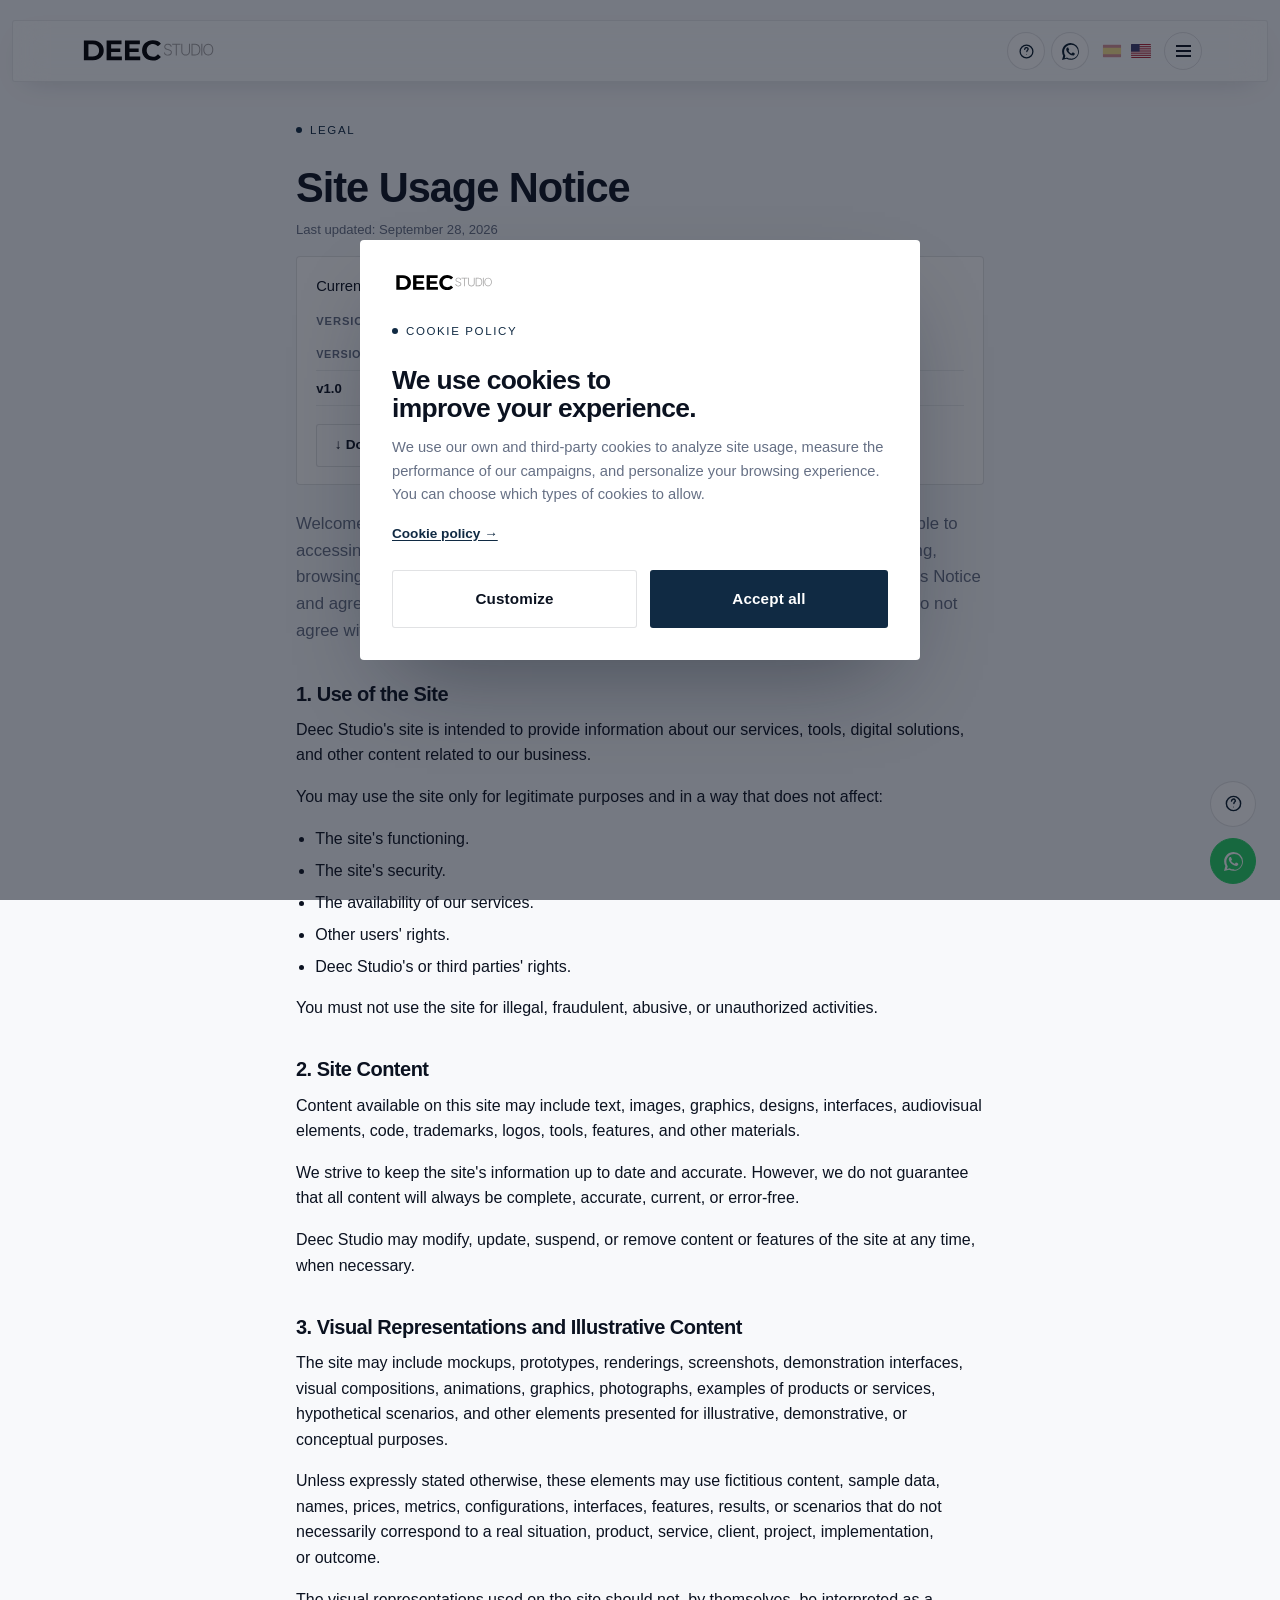
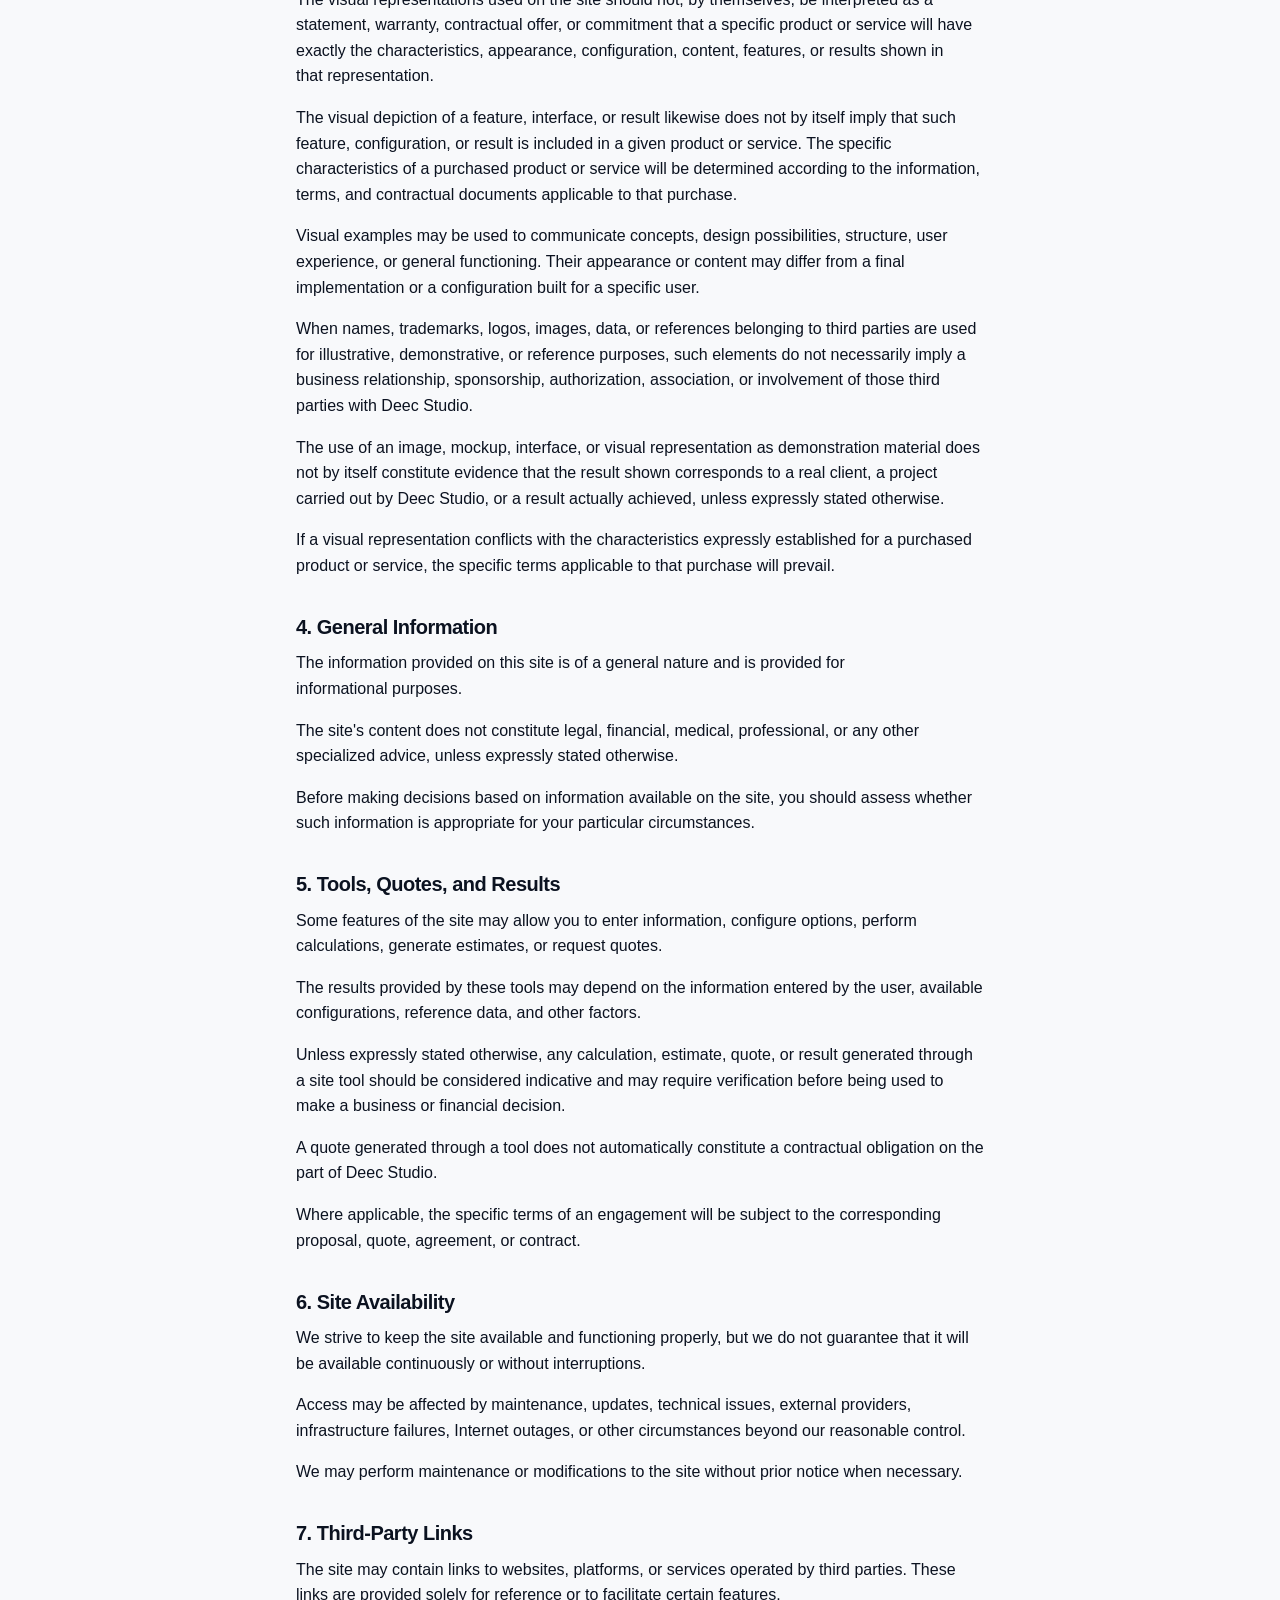
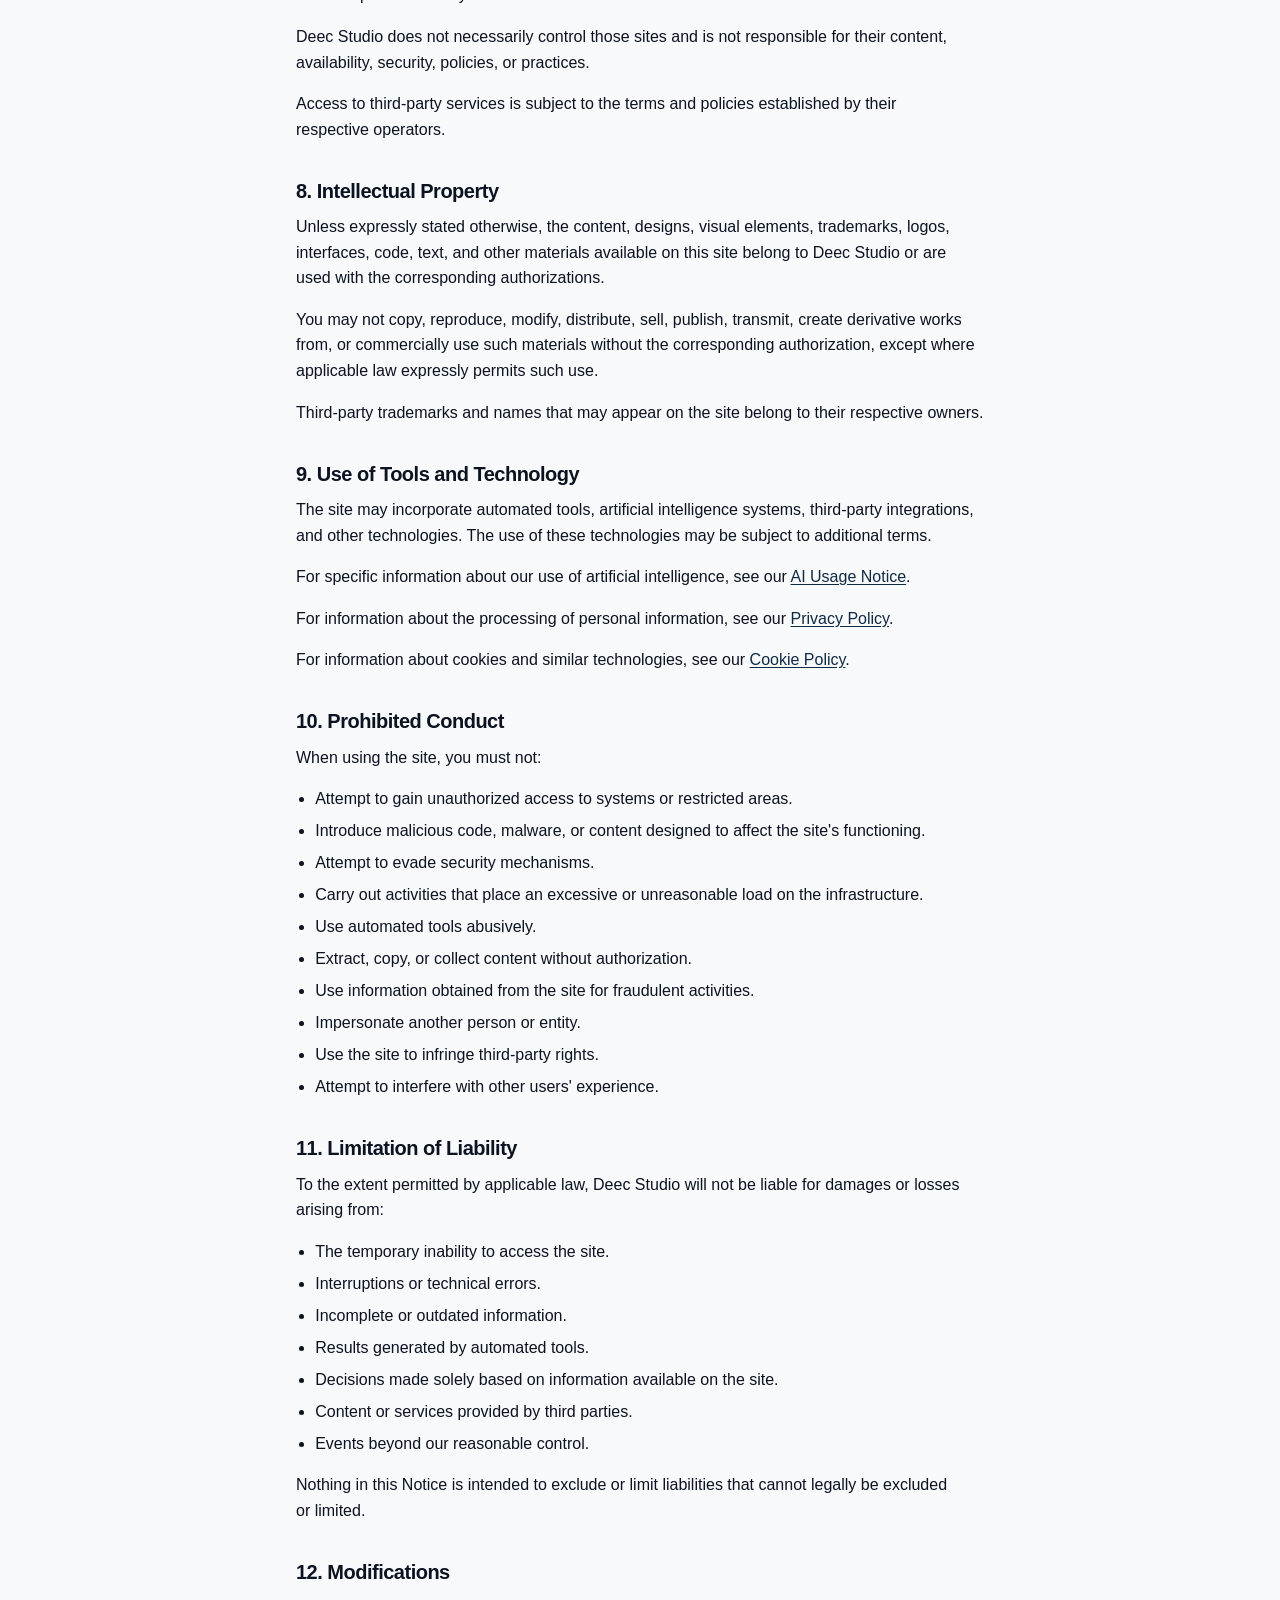
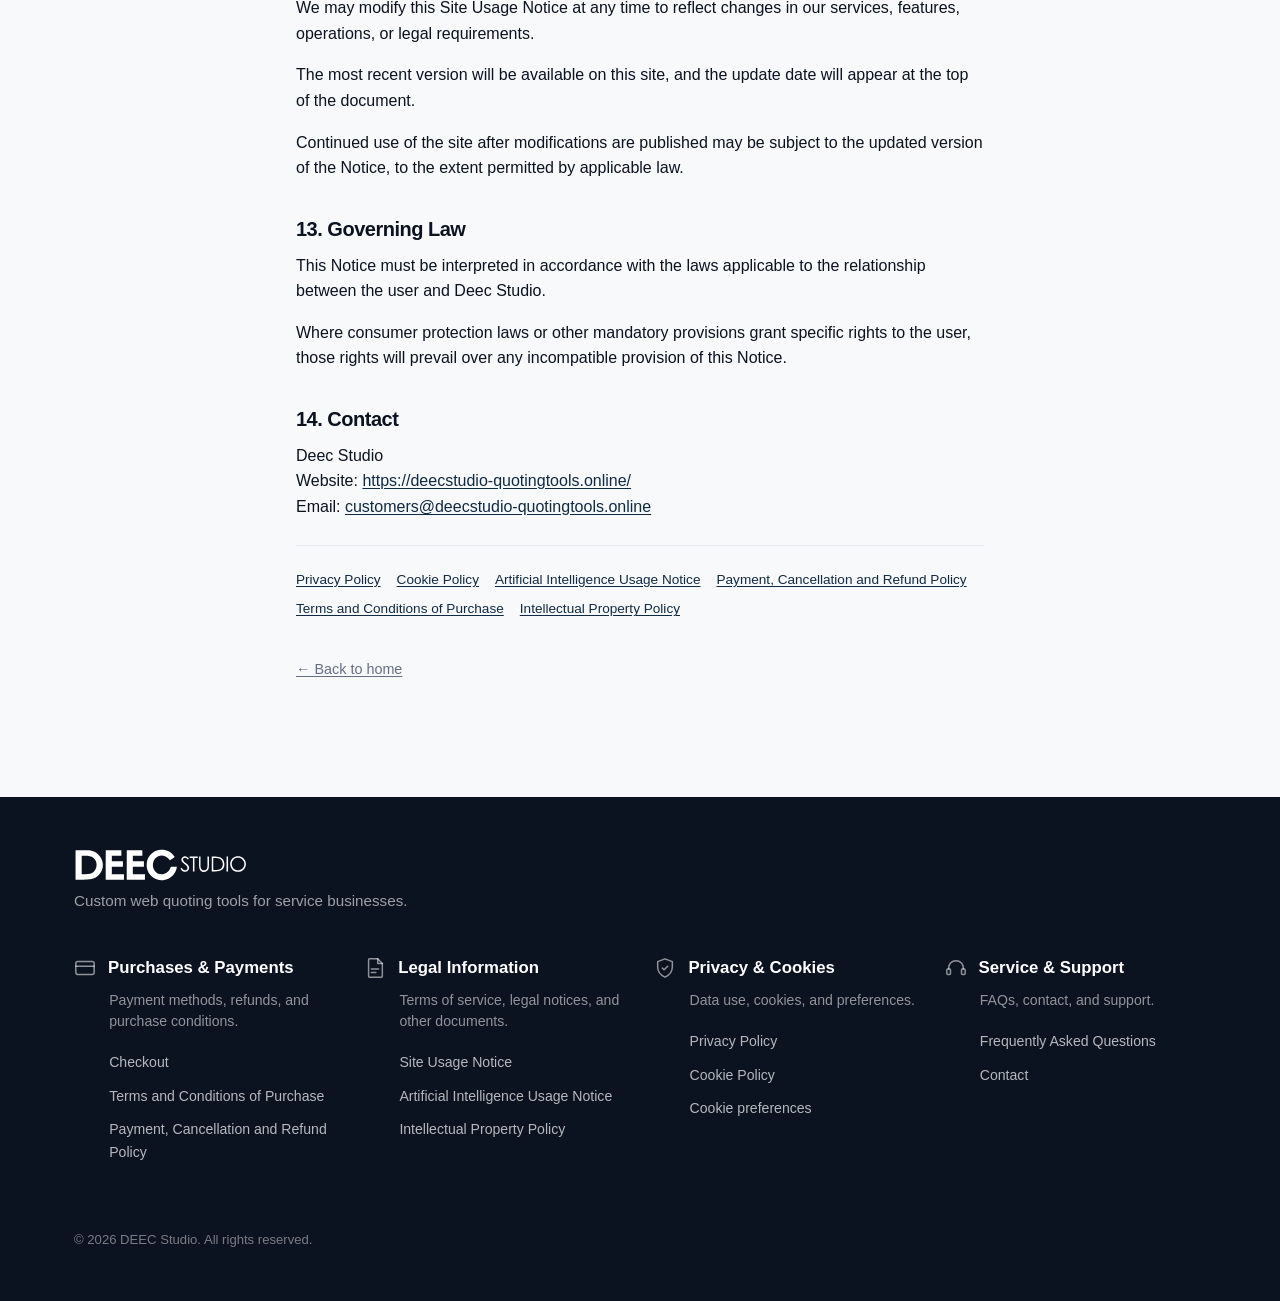
==== Web Quoting Tools - DEEC Studio/aviso-de-uso.html @ 6b9235fd "Add files via upload" ====
<!DOCTYPE html>
<html lang="es">
<head>
<meta charset="UTF-8" />
<meta name="viewport" content="width=device-width, initial-scale=1" />

<!-- Site CSS goes first, right after the mandatory charset/viewport meta —
     see index.html for the full rationale (iOS Safari unstyled-flash fix). -->
<link rel="stylesheet" href="styles.css?v=20260930y" />

<!-- Whop tracking pixel + Meta Pixel: NOT loaded here — same consent-gated
     approach as index.html. See loadAnalyticsTracking() / initCookieConsent()
     in main.js. -->


<title>Aviso de Uso del Sitio — DEEC Studio</title>
<meta name="description" content="Condiciones generales aplicables al acceso y uso del sitio de DEEC Studio." />
<meta name="theme-color" content="#F8F9FB" />
<link rel="canonical" href="https://deecstudio-quotingtools.online/aviso-de-uso.html" />
<meta name="robots" content="noindex, follow" />

<meta property="og:type" content="website" />
<meta property="og:url" content="https://deecstudio-quotingtools.online/aviso-de-uso.html" />
<meta property="og:title" content="Aviso de Uso del Sitio — DEEC Studio" />
<meta property="og:description" content="Condiciones generales aplicables al acceso y uso del sitio de DEEC Studio." />
<meta name="twitter:card" content="summary" />
<meta name="twitter:title" content="Aviso de Uso del Sitio — DEEC Studio" />
<meta name="twitter:description" content="Condiciones generales aplicables al acceso y uso del sitio de DEEC Studio." />

<link rel="preconnect" href="https://api.fontshare.com">
<link rel="preconnect" href="https://fonts.googleapis.com">
<link rel="preconnect" href="https://fonts.gstatic.com" crossorigin>

<link rel="stylesheet" media="print" data-font-stylesheet href="https://api.fontshare.com/v2/css?f[]=satoshi@700,800,900,400,500&f[]=switzer@400,500,600,700,800,900&display=swap">
<link rel="stylesheet" media="print" data-font-stylesheet href="https://fonts.googleapis.com/css2?family=Caveat:wght@500;700&display=swap">
<link rel="stylesheet" media="print" data-font-stylesheet href="https://fonts.googleapis.com/css2?family=Geist:wght@400;500;600;700&display=swap">
<noscript>
<link rel="stylesheet" href="https://api.fontshare.com/v2/css?f[]=satoshi@700,800,900,400,500&f[]=switzer@400,500,600,700,800,900&display=swap">
<link rel="stylesheet" href="https://fonts.googleapis.com/css2?family=Caveat:wght@500;700&display=swap">
<link rel="stylesheet" href="https://fonts.googleapis.com/css2?family=Geist:wght@400;500;600;700&display=swap">
</noscript>

<link rel="icon" type="image/svg+xml" href="assets/favicon.svg?v=20260930y">
</head>
<body data-legal-doc="site-usage-notice">
<a class="skip-link" href="#main" data-i18n="a11y.skipLink">Saltar al contenido</a>

<header class="nav" data-nav>
  <div class="nav-inner">
    <a class="nav-brand" href="index.html" aria-label="DEEC Studio">
      <img class="nav-brand-logo" alt="DEEC Studio" width="141" height="30" src="assets/logo-deecstudio.svg" />
    </a>
    <div class="nav-actions">
      <div class="nav-icons">
        <a href="index.html#faq" class="nav-icon-btn" data-i18n-aria="a11y.faqLink" aria-label="Preguntas frecuentes">
          <svg width="17" height="17" viewBox="0 0 24 24" fill="none" stroke="currentColor" stroke-width="1.8" stroke-linecap="round" stroke-linejoin="round"><circle cx="12" cy="12" r="9"/><path d="M9.5 9a2.5 2.5 0 0 1 4.6-1.4c.5.8.3 1.6-.4 2.2-.8.7-1.2 1.1-1.2 2.2"/><circle cx="12" cy="16.5" r=".6" fill="currentColor" stroke="none"/></svg>
        </a>
        <a href="#" class="nav-icon-btn" data-whatsapp-cta data-i18n-aria="a11y.whatsappLink" aria-label="Escribir por WhatsApp">
          <svg width="17" height="17" viewBox="0 0 24 24" fill="currentColor"><path d="M17.472 14.382c-.297-.149-1.758-.867-2.03-.967-.273-.099-.471-.148-.67.15-.197.297-.767.966-.94 1.164-.173.199-.347.223-.644.075-.297-.15-1.255-.463-2.39-1.475-.883-.788-1.48-1.761-1.653-2.059-.173-.297-.018-.458.13-.606.134-.133.298-.347.446-.52.149-.174.198-.298.298-.497.099-.198.05-.371-.025-.52-.075-.149-.669-1.612-.916-2.207-.242-.579-.487-.5-.669-.51-.173-.008-.371-.01-.57-.01-.198 0-.52.074-.792.372-.272.297-1.04 1.016-1.04 2.479 0 1.462 1.065 2.875 1.213 3.074.149.198 2.096 3.2 5.077 4.487.709.306 1.262.489 1.694.626.712.226 1.36.194 1.872.118.571-.085 1.758-.719 2.006-1.413.248-.694.248-1.289.173-1.413-.074-.124-.272-.198-.57-.347z"/><path d="M12.05 21.9c-1.596 0-3.16-.415-4.53-1.2l-.326-.194-3.37.884.9-3.286-.213-.337a9.86 9.86 0 0 1-1.51-5.25c0-5.45 4.44-9.885 9.9-9.885 2.643 0 5.126 1.03 6.994 2.898a9.82 9.82 0 0 1 2.9 6.994c-.003 5.45-4.444 9.876-9.744 9.876zm8.413-18.28A11.815 11.815 0 0 0 12.05 0C5.495 0 .16 5.327.157 11.874a11.84 11.84 0 0 0 1.596 5.96L0 24l6.335-1.652a11.9 11.9 0 0 0 5.71 1.452h.005c6.554 0 11.89-5.328 11.893-11.876a11.8 11.8 0 0 0-3.48-8.304z"/></svg>
        </a>
      </div>
      <div class="lang-toggle" data-lang-toggle role="group" data-i18n-aria="a11y.langGroup" aria-label="Idioma">
        <button type="button" class="lang-btn is-active" data-lang="es" aria-pressed="true" aria-label="Español">
          <svg class="flag" viewBox="0 0 20 14"><rect width="20" height="14" fill="#AA151B"/><rect y="3.5" width="20" height="7" fill="#F1BF00"/></svg>
        </button>
        <button type="button" class="lang-btn" data-lang="en" aria-pressed="false" aria-label="English">
          <svg class="flag" viewBox="0 0 20 14">
            <rect width="20" height="14" fill="#B22234"/>
            <rect y="1.08" width="20" height="1.08" fill="#fff"/><rect y="3.23" width="20" height="1.08" fill="#fff"/><rect y="5.38" width="20" height="1.08" fill="#fff"/><rect y="7.54" width="20" height="1.08" fill="#fff"/><rect y="9.69" width="20" height="1.08" fill="#fff"/><rect y="11.85" width="20" height="1.08" fill="#fff"/>
            <rect width="8.6" height="7.54" fill="#3C3B6E"/>
          </svg>
        </button>
      </div>
      <button class="menu-toggle" data-menu-toggle aria-expanded="false" aria-controls="menu-panel" aria-label="Abrir menú">
        <span class="menu-toggle-bar"></span>
        <span class="menu-toggle-bar"></span>
        <span class="menu-toggle-bar"></span>
      </button>
    </div>
  </div>
</header>

<div class="menu-backdrop" data-menu-backdrop hidden></div>
<nav id="menu-panel" class="menu-panel" data-menu-panel data-i18n-aria="a11y.mobileNav" aria-label="Menú de navegación" hidden>
  <ul class="menu-list">
    <li><a href="index.html#top" data-i18n="nav.item.home">Inicio</a></li>
    <li><a href="index.html#problema" data-i18n="nav.item.problem">El problema</a></li>
    <li><a href="index.html#solucion" data-i18n="nav.item.solution">Solución</a></li>
    <li><a href="index.html#como-funciona" data-i18n="nav.item.how">Cómo funciona</a></li>
    <li><a href="index.html#experiencia" data-i18n="nav.item.experience">La experiencia</a></li>
    <li><a href="index.html#oferta" data-i18n="nav.item.pricing">Precio</a></li>
    <li><a href="index.html#faq" data-i18n="nav.item.faq">Preguntas frecuentes</a></li>
  </ul>
</nav>

<div class="fab-stack" data-fab-stack>
  <a href="index.html#faq" class="fab-item" data-fab-item data-i18n-aria="a11y.faqLink" aria-label="Preguntas frecuentes">
    <span class="fab-bubble">
      <svg width="19" height="19" viewBox="0 0 24 24" fill="none" stroke="currentColor" stroke-width="1.8" stroke-linecap="round" stroke-linejoin="round"><circle cx="12" cy="12" r="9"/><path d="M9.5 9a2.5 2.5 0 0 1 4.6-1.4c.5.8.3 1.6-.4 2.2-.8.7-1.2 1.1-1.2 2.2"/><circle cx="12" cy="16.5" r=".6" fill="currentColor" stroke="none"/></svg>
    </span>
    <span class="fab-tooltip" data-i18n="fab.faq.title">Preguntas frecuentes</span>
  </a>
  <a href="#" class="fab-item" data-fab-item data-whatsapp-cta data-i18n-aria="a11y.whatsappLink" aria-label="Escribir por WhatsApp">
    <span class="fab-bubble fab-bubble-accent">
      <svg width="19" height="19" viewBox="0 0 24 24" fill="currentColor"><path d="M17.472 14.382c-.297-.149-1.758-.867-2.03-.967-.273-.099-.471-.148-.67.15-.197.297-.767.966-.94 1.164-.173.199-.347.223-.644.075-.297-.15-1.255-.463-2.39-1.475-.883-.788-1.48-1.761-1.653-2.059-.173-.297-.018-.458.13-.606.134-.133.298-.347.446-.52.149-.174.198-.298.298-.497.099-.198.05-.371-.025-.52-.075-.149-.669-1.612-.916-2.207-.242-.579-.487-.5-.669-.51-.173-.008-.371-.01-.57-.01-.198 0-.52.074-.792.372-.272.297-1.04 1.016-1.04 2.479 0 1.462 1.065 2.875 1.213 3.074.149.198 2.096 3.2 5.077 4.487.709.306 1.262.489 1.694.626.712.226 1.36.194 1.872.118.571-.085 1.758-.719 2.006-1.413.248-.694.248-1.289.173-1.413-.074-.124-.272-.198-.57-.347z"/><path d="M12.05 21.9c-1.596 0-3.16-.415-4.53-1.2l-.326-.194-3.37.884.9-3.286-.213-.337a9.86 9.86 0 0 1-1.51-5.25c0-5.45 4.44-9.885 9.9-9.885 2.643 0 5.126 1.03 6.994 2.898a9.82 9.82 0 0 1 2.9 6.994c-.003 5.45-4.444 9.876-9.744 9.876zm8.413-18.28A11.815 11.815 0 0 0 12.05 0C5.495 0 .16 5.327.157 11.874a11.84 11.84 0 0 0 1.596 5.96L0 24l6.335-1.652a11.9 11.9 0 0 0 5.71 1.452h.005c6.554 0 11.89-5.328 11.893-11.876a11.8 11.8 0 0 0-3.48-8.304z"/></svg>
    </span>
    <span class="fab-tooltip" data-i18n="fab.whatsapp.title">¿Tienes dudas o preguntas? Contáctanos</span>
  </a>
</div>

<div class="sp-stack" data-sp-stack aria-live="polite" aria-atomic="true"></div>
<div class="toast" data-toast role="status" aria-live="polite"></div>

<main id="main">
<section class="section">
  <div class="container legal-page">
    <p class="eyebrow" data-i18n="legal.eyebrow">Legal</p>

    <div data-lang-content="es">
      <h1 class="legal-title">Aviso de Uso del Sitio</h1>
      <p class="legal-updated" data-legal-updated>Última actualización: 28 de septiembre de 2026</p>
      <div class="legal-version-block">
        <p class="legal-version-current"><span data-i18n="legal.versionLabel">Versión vigente:</span> <strong data-legal-version-current>v1.0</strong></p>
        <p class="legal-version-history-label" data-i18n="legal.versionHistoryLabel">Historial de versiones</p>
        <table class="legal-version-table" data-legal-version-table>
          <thead>
            <tr>
              <th data-i18n="legal.versionTableVersion">Versión</th>
              <th data-i18n="legal.versionTableDate">Fecha</th>
              <th data-i18n="legal.versionTableDescription">Descripción</th>
            </tr>
          </thead>
          <tbody></tbody>
        </table>
        <button type="button" class="btn btn-outline legal-pdf-btn" data-legal-pdf-download>
          <span data-i18n="legal.downloadPdf">↓ Descargar PDF</span>
        </button>
      </div>
      <p class="legal-intro">Bienvenido a Deec Studio. Este Aviso de Uso del Sitio establece las condiciones generales aplicables al acceso y utilización del sitio web <a href="https://deecstudio-quotingtools.online/">https://deecstudio-quotingtools.online/</a>. Al acceder, navegar o utilizar este sitio, reconoces que has leído y comprendido este Aviso y que aceptas utilizar el sitio de manera responsable y de conformidad con las leyes aplicables. Si no estás de acuerdo con alguna de estas condiciones, debes abstenerte de utilizar el sitio.</p>

      <div class="legal-body">
        <h2>1. Uso del sitio</h2>
        <p>El sitio de Deec Studio está destinado a proporcionar información sobre nuestros servicios, herramientas, soluciones digitales y otros contenidos relacionados con nuestra actividad.</p>
        <p>Puedes utilizar el sitio únicamente para fines legítimos y de una manera que no afecte:</p>
        <ul>
          <li>El funcionamiento del sitio.</li>
          <li>La seguridad del sitio.</li>
          <li>La disponibilidad de nuestros servicios.</li>
          <li>Los derechos de otros usuarios.</li>
          <li>Los derechos de Deec Studio o de terceros.</li>
        </ul>
        <p>No debes utilizar el sitio para actividades ilegales, fraudulentas, abusivas o no autorizadas.</p>

        <h2>2. Contenido del sitio</h2>
        <p>El contenido disponible en este sitio puede incluir textos, imágenes, gráficos, diseños, interfaces, elementos audiovisuales, código, marcas, logotipos, herramientas, funcionalidades y otros materiales.</p>
        <p>Procuramos mantener la información del sitio actualizada y precisa. Sin embargo, no garantizamos que todo el contenido sea siempre completo, exacto, actualizado o libre de errores.</p>
        <p>Deec Studio puede modificar, actualizar, suspender o retirar contenido o funcionalidades del sitio en cualquier momento, cuando resulte necesario.</p>

        <h2>3. Representaciones visuales y contenido ilustrativo</h2>
        <p>El sitio puede incluir mockups, prototipos, renderizados, capturas de pantalla, interfaces demostrativas, composiciones visuales, animaciones, gráficos, fotografías, ejemplos de productos o servicios, escenarios hipotéticos y otros elementos presentados con fines ilustrativos, demostrativos o conceptuales.</p>
        <p>Salvo que se indique expresamente lo contrario, estos elementos pueden utilizar contenido ficticio, datos de ejemplo, nombres, precios, métricas, configuraciones, interfaces, funcionalidades, resultados o escenarios que no correspondan necesariamente a una situación, producto, servicio, cliente, proyecto, implementación o resultado real.</p>
        <p>Las representaciones visuales utilizadas en el sitio no deben interpretarse por sí mismas como una declaración, garantía, oferta contractual o compromiso de que un producto o servicio específico tendrá exactamente las características, apariencia, configuración, contenido, funcionalidades o resultados mostrados en dicha representación.</p>
        <p>La representación visual de una funcionalidad, interfaz o resultado tampoco implica por sí misma que dicha funcionalidad, configuración o resultado esté incluido en un producto o servicio determinado. Las características específicas de un producto o servicio adquirido se determinarán conforme a la información, condiciones y documentos contractuales que resulten aplicables a dicha adquisición.</p>
        <p>Los ejemplos visuales podrán utilizarse para comunicar conceptos, posibilidades de diseño, estructura, experiencia de usuario o funcionamiento general. Su apariencia o contenido podrá diferir de una implementación final o de una configuración realizada para un usuario determinado.</p>
        <p>Cuando se utilicen nombres, marcas, logotipos, imágenes, datos o referencias correspondientes a terceros con fines ilustrativos, demostrativos o de referencia, dichos elementos no implican necesariamente una relación comercial, patrocinio, autorización, asociación o participación de dichos terceros con Deec Studio.</p>
        <p>La utilización de una imagen, mockup, interfaz o representación visual como material demostrativo no constituye por sí misma evidencia de que el resultado mostrado corresponda a un cliente real, a un proyecto ejecutado por Deec Studio o a un resultado efectivamente obtenido, salvo que se indique expresamente lo contrario.</p>
        <p>En caso de que una representación visual entre en conflicto con las características expresamente establecidas para un producto o servicio adquirido, prevalecerán las condiciones específicas aplicables a dicha adquisición.</p>

        <h2>4. Información general</h2>
        <p>La información proporcionada en este sitio tiene carácter general y se proporciona con fines informativos.</p>
        <p>El contenido del sitio no constituye asesoramiento legal, financiero, médico, profesional o de cualquier otra naturaleza especializada, salvo que expresamente se indique lo contrario.</p>
        <p>Antes de tomar decisiones basadas en información disponible en el sitio, debes evaluar si dicha información es adecuada para tus circunstancias particulares.</p>

        <h2>5. Herramientas, cotizaciones y resultados</h2>
        <p>Algunas funcionalidades del sitio pueden permitirte introducir información, configurar opciones, realizar cálculos, generar estimaciones o solicitar cotizaciones.</p>
        <p>Los resultados proporcionados por estas herramientas pueden depender de la información introducida por el usuario, configuraciones disponibles, datos de referencia y otros factores.</p>
        <p>Salvo que se indique expresamente lo contrario, cualquier cálculo, estimación, cotización o resultado generado mediante una herramienta del sitio debe considerarse orientativo y puede requerir verificación antes de utilizarse para tomar una decisión comercial o financiera.</p>
        <p>Una cotización generada mediante una herramienta no constituye automáticamente una obligación contractual por parte de Deec Studio.</p>
        <p>Cuando corresponda, los términos específicos de una contratación estarán sujetos a la propuesta, cotización, acuerdo o contrato correspondiente.</p>

        <h2>6. Disponibilidad del sitio</h2>
        <p>Procuramos mantener el sitio disponible y funcionando correctamente, pero no garantizamos que estará disponible de manera continua o sin interrupciones.</p>
        <p>El acceso puede verse afectado por mantenimiento, actualizaciones, problemas técnicos, proveedores externos, fallos de infraestructura, interrupciones de Internet u otras circunstancias fuera de nuestro control razonable.</p>
        <p>Podemos realizar mantenimiento o modificaciones al sitio sin previo aviso cuando sea necesario.</p>

        <h2>7. Enlaces a terceros</h2>
        <p>El sitio puede contener enlaces hacia sitios web, plataformas o servicios operados por terceros. Estos enlaces se proporcionan únicamente como referencia o para facilitar determinadas funcionalidades.</p>
        <p>Deec Studio no controla necesariamente esos sitios y no es responsable de su contenido, disponibilidad, seguridad, políticas o prácticas.</p>
        <p>El acceso a servicios de terceros está sujeto a los términos y políticas establecidos por sus respectivos operadores.</p>

        <h2>8. Propiedad intelectual</h2>
        <p>Salvo que se indique expresamente lo contrario, los contenidos, diseños, elementos visuales, marcas, logotipos, interfaces, código, textos y demás materiales disponibles en este sitio pertenecen a Deec Studio o se utilizan con las autorizaciones correspondientes.</p>
        <p>No está permitido copiar, reproducir, modificar, distribuir, vender, publicar, transmitir, crear obras derivadas o utilizar comercialmente dichos materiales sin la autorización correspondiente, salvo cuando una ley aplicable permita expresamente dicho uso.</p>
        <p>Las marcas y nombres de terceros que puedan aparecer en el sitio pertenecen a sus respectivos propietarios.</p>

        <h2>9. Uso de herramientas y tecnología</h2>
        <p>El sitio puede incorporar herramientas automatizadas, sistemas de inteligencia artificial, integraciones de terceros y otras tecnologías. El uso de estas tecnologías puede estar sujeto a condiciones adicionales.</p>
        <p>Para obtener información específica sobre el uso de inteligencia artificial, consulta nuestro <a href="aviso-uso-ia.html">Aviso de Uso de Inteligencia Artificial</a>.</p>
        <p>Para información sobre el tratamiento de información personal, consulta nuestra <a href="politica-privacidad.html">Política de Privacidad</a>.</p>
        <p>Para información sobre cookies y tecnologías similares, consulta nuestra <a href="politica-cookies.html">Política de Cookies</a>.</p>

        <h2>10. Conductas prohibidas</h2>
        <p>Al utilizar el sitio, no debes:</p>
        <ul>
          <li>Intentar acceder sin autorización a sistemas o áreas restringidas.</li>
          <li>Introducir código malicioso, malware o contenido diseñado para afectar el funcionamiento del sitio.</li>
          <li>Intentar evadir mecanismos de seguridad.</li>
          <li>Realizar actividades que generen una carga excesiva o no razonable sobre la infraestructura.</li>
          <li>Utilizar herramientas automatizadas de forma abusiva.</li>
          <li>Extraer, copiar o recopilar contenido de manera no autorizada.</li>
          <li>Utilizar información obtenida del sitio para actividades fraudulentas.</li>
          <li>Suplantar a otra persona o entidad.</li>
          <li>Utilizar el sitio para infringir derechos de terceros.</li>
          <li>Intentar interferir con la experiencia de otros usuarios.</li>
        </ul>

        <h2>11. Limitación de responsabilidad</h2>
        <p>En la medida permitida por la legislación aplicable, Deec Studio no será responsable por daños o pérdidas derivados de:</p>
        <ul>
          <li>La imposibilidad temporal de acceder al sitio.</li>
          <li>Interrupciones o errores técnicos.</li>
          <li>Información incompleta o desactualizada.</li>
          <li>Resultados generados por herramientas automatizadas.</li>
          <li>Decisiones tomadas exclusivamente con base en información disponible en el sitio.</li>
          <li>Contenido o servicios proporcionados por terceros.</li>
          <li>Eventos fuera de nuestro control razonable.</li>
        </ul>
        <p>Nada de lo establecido en este Aviso pretende excluir o limitar responsabilidades que legalmente no puedan excluirse o limitarse.</p>

        <h2>12. Modificaciones</h2>
        <p>Podemos modificar este Aviso de Uso del Sitio en cualquier momento para reflejar cambios en nuestros servicios, funcionalidades, operaciones o requisitos legales.</p>
        <p>La versión más reciente estará disponible en este sitio y la fecha de actualización aparecerá al inicio del documento.</p>
        <p>El uso continuado del sitio después de la publicación de modificaciones puede estar sujeto a la versión actualizada del Aviso, en la medida permitida por la legislación aplicable.</p>

        <h2>13. Legislación aplicable</h2>
        <p>Este Aviso debe interpretarse de acuerdo con las leyes que resulten aplicables a la relación entre el usuario y Deec Studio.</p>
        <p>Cuando las leyes de protección al consumidor u otras disposiciones obligatorias otorguen derechos específicos al usuario, dichos derechos prevalecerán sobre cualquier disposición incompatible de este Aviso.</p>

        <h2>14. Contacto</h2>
        <p>Deec Studio<br>Sitio web: <a href="https://deecstudio-quotingtools.online/">https://deecstudio-quotingtools.online/</a><br>Correo electrónico: <a href="mailto:customers@deecstudio-quotingtools.online">customers@deecstudio-quotingtools.online</a></p>
      </div>
    </div>

    <div data-lang-content="en" hidden>
      <h1 class="legal-title">Site Usage Notice</h1>
      <p class="legal-updated" data-legal-updated>Last updated: September 28, 2026</p>
      <div class="legal-version-block">
        <p class="legal-version-current"><span data-i18n="legal.versionLabel">Versión vigente:</span> <strong data-legal-version-current>v1.0</strong></p>
        <p class="legal-version-history-label" data-i18n="legal.versionHistoryLabel">Historial de versiones</p>
        <table class="legal-version-table" data-legal-version-table>
          <thead>
            <tr>
              <th data-i18n="legal.versionTableVersion">Versión</th>
              <th data-i18n="legal.versionTableDate">Fecha</th>
              <th data-i18n="legal.versionTableDescription">Descripción</th>
            </tr>
          </thead>
          <tbody></tbody>
        </table>
        <button type="button" class="btn btn-outline legal-pdf-btn" data-legal-pdf-download>
          <span data-i18n="legal.downloadPdf">↓ Descargar PDF</span>
        </button>
      </div>
      <p class="legal-intro">Welcome to Deec Studio. This Site Usage Notice sets out the general terms applicable to accessing and using the website <a href="https://deecstudio-quotingtools.online/">https://deecstudio-quotingtools.online/</a>. By accessing, browsing, or using this site, you acknowledge that you have read and understood this Notice and agree to use the site responsibly and in accordance with applicable law. If you do not agree with any of these terms, you should refrain from using the site.</p>

      <div class="legal-body">
        <h2>1. Use of the Site</h2>
        <p>Deec Studio's site is intended to provide information about our services, tools, digital solutions, and other content related to our business.</p>
        <p>You may use the site only for legitimate purposes and in a way that does not affect:</p>
        <ul>
          <li>The site's functioning.</li>
          <li>The site's security.</li>
          <li>The availability of our services.</li>
          <li>Other users' rights.</li>
          <li>Deec Studio's or third parties' rights.</li>
        </ul>
        <p>You must not use the site for illegal, fraudulent, abusive, or unauthorized activities.</p>

        <h2>2. Site Content</h2>
        <p>Content available on this site may include text, images, graphics, designs, interfaces, audiovisual elements, code, trademarks, logos, tools, features, and other materials.</p>
        <p>We strive to keep the site's information up to date and accurate. However, we do not guarantee that all content will always be complete, accurate, current, or error-free.</p>
        <p>Deec Studio may modify, update, suspend, or remove content or features of the site at any time, when necessary.</p>

        <h2>3. Visual Representations and Illustrative Content</h2>
        <p>The site may include mockups, prototypes, renderings, screenshots, demonstration interfaces, visual compositions, animations, graphics, photographs, examples of products or services, hypothetical scenarios, and other elements presented for illustrative, demonstrative, or conceptual purposes.</p>
        <p>Unless expressly stated otherwise, these elements may use fictitious content, sample data, names, prices, metrics, configurations, interfaces, features, results, or scenarios that do not necessarily correspond to a real situation, product, service, client, project, implementation, or outcome.</p>
        <p>The visual representations used on the site should not, by themselves, be interpreted as a statement, warranty, contractual offer, or commitment that a specific product or service will have exactly the characteristics, appearance, configuration, content, features, or results shown in that representation.</p>
        <p>The visual depiction of a feature, interface, or result likewise does not by itself imply that such feature, configuration, or result is included in a given product or service. The specific characteristics of a purchased product or service will be determined according to the information, terms, and contractual documents applicable to that purchase.</p>
        <p>Visual examples may be used to communicate concepts, design possibilities, structure, user experience, or general functioning. Their appearance or content may differ from a final implementation or a configuration built for a specific user.</p>
        <p>When names, trademarks, logos, images, data, or references belonging to third parties are used for illustrative, demonstrative, or reference purposes, such elements do not necessarily imply a business relationship, sponsorship, authorization, association, or involvement of those third parties with Deec Studio.</p>
        <p>The use of an image, mockup, interface, or visual representation as demonstration material does not by itself constitute evidence that the result shown corresponds to a real client, a project carried out by Deec Studio, or a result actually achieved, unless expressly stated otherwise.</p>
        <p>If a visual representation conflicts with the characteristics expressly established for a purchased product or service, the specific terms applicable to that purchase will prevail.</p>

        <h2>4. General Information</h2>
        <p>The information provided on this site is of a general nature and is provided for informational purposes.</p>
        <p>The site's content does not constitute legal, financial, medical, professional, or any other specialized advice, unless expressly stated otherwise.</p>
        <p>Before making decisions based on information available on the site, you should assess whether such information is appropriate for your particular circumstances.</p>

        <h2>5. Tools, Quotes, and Results</h2>
        <p>Some features of the site may allow you to enter information, configure options, perform calculations, generate estimates, or request quotes.</p>
        <p>The results provided by these tools may depend on the information entered by the user, available configurations, reference data, and other factors.</p>
        <p>Unless expressly stated otherwise, any calculation, estimate, quote, or result generated through a site tool should be considered indicative and may require verification before being used to make a business or financial decision.</p>
        <p>A quote generated through a tool does not automatically constitute a contractual obligation on the part of Deec Studio.</p>
        <p>Where applicable, the specific terms of an engagement will be subject to the corresponding proposal, quote, agreement, or contract.</p>

        <h2>6. Site Availability</h2>
        <p>We strive to keep the site available and functioning properly, but we do not guarantee that it will be available continuously or without interruptions.</p>
        <p>Access may be affected by maintenance, updates, technical issues, external providers, infrastructure failures, Internet outages, or other circumstances beyond our reasonable control.</p>
        <p>We may perform maintenance or modifications to the site without prior notice when necessary.</p>

        <h2>7. Third-Party Links</h2>
        <p>The site may contain links to websites, platforms, or services operated by third parties. These links are provided solely for reference or to facilitate certain features.</p>
        <p>Deec Studio does not necessarily control those sites and is not responsible for their content, availability, security, policies, or practices.</p>
        <p>Access to third-party services is subject to the terms and policies established by their respective operators.</p>

        <h2>8. Intellectual Property</h2>
        <p>Unless expressly stated otherwise, the content, designs, visual elements, trademarks, logos, interfaces, code, text, and other materials available on this site belong to Deec Studio or are used with the corresponding authorizations.</p>
        <p>You may not copy, reproduce, modify, distribute, sell, publish, transmit, create derivative works from, or commercially use such materials without the corresponding authorization, except where applicable law expressly permits such use.</p>
        <p>Third-party trademarks and names that may appear on the site belong to their respective owners.</p>

        <h2>9. Use of Tools and Technology</h2>
        <p>The site may incorporate automated tools, artificial intelligence systems, third-party integrations, and other technologies. The use of these technologies may be subject to additional terms.</p>
        <p>For specific information about our use of artificial intelligence, see our <a href="aviso-uso-ia.html">AI Usage Notice</a>.</p>
        <p>For information about the processing of personal information, see our <a href="politica-privacidad.html">Privacy Policy</a>.</p>
        <p>For information about cookies and similar technologies, see our <a href="politica-cookies.html">Cookie Policy</a>.</p>

        <h2>10. Prohibited Conduct</h2>
        <p>When using the site, you must not:</p>
        <ul>
          <li>Attempt to gain unauthorized access to systems or restricted areas.</li>
          <li>Introduce malicious code, malware, or content designed to affect the site's functioning.</li>
          <li>Attempt to evade security mechanisms.</li>
          <li>Carry out activities that place an excessive or unreasonable load on the infrastructure.</li>
          <li>Use automated tools abusively.</li>
          <li>Extract, copy, or collect content without authorization.</li>
          <li>Use information obtained from the site for fraudulent activities.</li>
          <li>Impersonate another person or entity.</li>
          <li>Use the site to infringe third-party rights.</li>
          <li>Attempt to interfere with other users' experience.</li>
        </ul>

        <h2>11. Limitation of Liability</h2>
        <p>To the extent permitted by applicable law, Deec Studio will not be liable for damages or losses arising from:</p>
        <ul>
          <li>The temporary inability to access the site.</li>
          <li>Interruptions or technical errors.</li>
          <li>Incomplete or outdated information.</li>
          <li>Results generated by automated tools.</li>
          <li>Decisions made solely based on information available on the site.</li>
          <li>Content or services provided by third parties.</li>
          <li>Events beyond our reasonable control.</li>
        </ul>
        <p>Nothing in this Notice is intended to exclude or limit liabilities that cannot legally be excluded or limited.</p>

        <h2>12. Modifications</h2>
        <p>We may modify this Site Usage Notice at any time to reflect changes in our services, features, operations, or legal requirements.</p>
        <p>The most recent version will be available on this site, and the update date will appear at the top of the document.</p>
        <p>Continued use of the site after modifications are published may be subject to the updated version of the Notice, to the extent permitted by applicable law.</p>

        <h2>13. Governing Law</h2>
        <p>This Notice must be interpreted in accordance with the laws applicable to the relationship between the user and Deec Studio.</p>
        <p>Where consumer protection laws or other mandatory provisions grant specific rights to the user, those rights will prevail over any incompatible provision of this Notice.</p>

        <h2>14. Contact</h2>
        <p>Deec Studio<br>Website: <a href="https://deecstudio-quotingtools.online/">https://deecstudio-quotingtools.online/</a><br>Email: <a href="mailto:customers@deecstudio-quotingtools.online">customers@deecstudio-quotingtools.online</a></p>
      </div>
    </div>

    <nav class="legal-doc-nav" aria-label="Otros documentos legales">
      <a href="politica-privacidad.html" data-i18n="footer.privacyLink">Política de Privacidad</a>
      <a href="politica-cookies.html" data-i18n="footer.cookiesLink">Política de Cookies</a>
      <a href="aviso-uso-ia.html" data-i18n="footer.aiNoticeLink">Aviso de Uso de Inteligencia Artificial</a>
      <a href="politica-pagos.html" data-i18n="footer.paymentsPolicyLink">Política de Pagos, Cancelaciones y Reembolsos</a>
      <a href="terminos-condiciones-compra.html" data-i18n="footer.termsOfPurchaseLink">Términos y Condiciones de Compra</a>
      <a href="politica-propiedad-intelectual.html" data-i18n="footer.ipPolicyLink">Política de Propiedad Intelectual</a>
    </nav>

    <a class="legal-back" href="index.html" data-i18n="legal.backHome">← Volver al inicio</a>
  </div>
</section>
</main>

<footer class="footer">
  <div class="container footer-minimal">
    <div class="footer-identity">
      <img class="footer-logo" src="assets/logo-deecstudio-wordmark.svg" alt="DEEC Studio" width="174" height="34" />
      <p class="footer-tagline" data-i18n="footer.tagline">Cotizadores web personalizados para negocios de servicios.</p>
    </div>
    <div class="footer-categories">
      <details class="footer-cat">
        <summary class="footer-cat-summary">
          <span class="footer-cat-summary-row">
            <span class="footer-cat-heading">
              <svg class="footer-cat-glyph" width="22" height="22" viewBox="0 0 24 24" fill="none" stroke="currentColor" stroke-width="1.6" stroke-linecap="round" stroke-linejoin="round" aria-hidden="true"><rect x="2" y="5" width="20" height="14" rx="2"/><line x1="2" y1="10" x2="22" y2="10"/></svg>
              <span class="footer-cat-title" data-i18n="footer.cat.purchases.title">Compras y pagos</span>
            </span>
            <svg class="footer-cat-chevron" width="16" height="16" viewBox="0 0 24 24" fill="none" stroke="currentColor" stroke-width="2" stroke-linecap="round" stroke-linejoin="round" aria-hidden="true"><polyline points="6 9 12 15 18 9"/></svg>
          </span>
          <span class="footer-cat-desc" data-i18n="footer.cat.purchases.desc">Métodos de pago, reembolsos y condiciones de compra.</span>
        </summary>
        <nav class="footer-links" aria-label="Compras y pagos">
          <a href="checkout.html" data-i18n="footer.checkoutLink">Checkout</a>
          <a href="terminos-condiciones-compra.html" data-i18n="footer.termsOfPurchaseLink">Términos y Condiciones de Compra</a>
          <a href="politica-pagos.html" data-i18n="footer.paymentsPolicyLink">Política de Pagos, Cancelaciones y Reembolsos</a>
        </nav>
      </details>
      <details class="footer-cat">
        <summary class="footer-cat-summary">
          <span class="footer-cat-summary-row">
            <span class="footer-cat-heading">
              <svg class="footer-cat-glyph" width="22" height="22" viewBox="0 0 24 24" fill="none" stroke="currentColor" stroke-width="1.6" stroke-linecap="round" stroke-linejoin="round" aria-hidden="true"><path d="M6 2h9l5 5v14a1 1 0 0 1-1 1H6a1 1 0 0 1-1-1V3a1 1 0 0 1 1-1z"/><polyline points="15 2 15 7 20 7"/><line x1="8" y1="13" x2="16" y2="13"/><line x1="8" y1="17" x2="13" y2="17"/></svg>
              <span class="footer-cat-title" data-i18n="footer.cat.legal.title">Información legal</span>
            </span>
            <svg class="footer-cat-chevron" width="16" height="16" viewBox="0 0 24 24" fill="none" stroke="currentColor" stroke-width="2" stroke-linecap="round" stroke-linejoin="round" aria-hidden="true"><polyline points="6 9 12 15 18 9"/></svg>
          </span>
          <span class="footer-cat-desc" data-i18n="footer.cat.legal.desc">Términos de servicio, avisos legales y otros documentos.</span>
        </summary>
        <nav class="footer-links" aria-label="Información legal">
          <a href="aviso-de-uso.html" data-i18n="footer.termsLink">Aviso de Uso del Sitio</a>
          <a href="aviso-uso-ia.html" data-i18n="footer.aiNoticeLink">Aviso de Uso de Inteligencia Artificial</a>
          <a href="politica-propiedad-intelectual.html" data-i18n="footer.ipPolicyLink">Política de Propiedad Intelectual</a>
        </nav>
      </details>
      <details class="footer-cat">
        <summary class="footer-cat-summary">
          <span class="footer-cat-summary-row">
            <span class="footer-cat-heading">
              <svg class="footer-cat-glyph" width="22" height="22" viewBox="0 0 24 24" fill="none" stroke="currentColor" stroke-width="1.6" stroke-linecap="round" stroke-linejoin="round" aria-hidden="true"><path d="M12 2 4 5v6c0 5 3.5 9 8 11 4.5-2 8-6 8-11V5l-8-3z"/><polyline points="9 12 11 14 15 10"/></svg>
              <span class="footer-cat-title" data-i18n="footer.cat.privacy.title">Privacidad y cookies</span>
            </span>
            <svg class="footer-cat-chevron" width="16" height="16" viewBox="0 0 24 24" fill="none" stroke="currentColor" stroke-width="2" stroke-linecap="round" stroke-linejoin="round" aria-hidden="true"><polyline points="6 9 12 15 18 9"/></svg>
          </span>
          <span class="footer-cat-desc" data-i18n="footer.cat.privacy.desc">Uso de datos, cookies y preferencias.</span>
        </summary>
        <nav class="footer-links" aria-label="Privacidad y cookies">
          <a href="politica-privacidad.html" data-i18n="footer.privacyLink">Política de Privacidad</a>
          <a href="politica-cookies.html" data-i18n="footer.cookiesLink">Política de Cookies</a>
          <button type="button" data-cookie-reopen data-i18n="footer.cookiePrefsLink">Preferencias de cookies</button>
        </nav>
      </details>
      <details class="footer-cat">
        <summary class="footer-cat-summary">
          <span class="footer-cat-summary-row">
            <span class="footer-cat-heading">
              <svg class="footer-cat-glyph" width="22" height="22" viewBox="0 0 24 24" fill="none" stroke="currentColor" stroke-width="1.6" stroke-linecap="round" stroke-linejoin="round" aria-hidden="true"><path d="M4 13v-1a8 8 0 0 1 16 0v1"/><rect x="2" y="13" width="4" height="6" rx="1"/><rect x="18" y="13" width="4" height="6" rx="1"/></svg>
              <span class="footer-cat-title" data-i18n="footer.cat.support.title">Servicio y soporte</span>
            </span>
            <svg class="footer-cat-chevron" width="16" height="16" viewBox="0 0 24 24" fill="none" stroke="currentColor" stroke-width="2" stroke-linecap="round" stroke-linejoin="round" aria-hidden="true"><polyline points="6 9 12 15 18 9"/></svg>
          </span>
          <span class="footer-cat-desc" data-i18n="footer.cat.support.desc">Preguntas frecuentes, contacto y soporte.</span>
        </summary>
        <nav class="footer-links" aria-label="Servicio y soporte">
          <a href="index.html#faq" data-i18n="footer.faqLink">Preguntas Frecuentes</a>
          <a href="#" data-whatsapp-cta data-i18n="footer.contactLink">Contacto</a>
        </nav>
      </details>
    </div>
    <p class="footer-copyright" data-i18n="footer.copyright">© 2026 DEEC Studio. Todos los derechos reservados.</p>
  </div>
</footer>

<div class="cookie-modal-backdrop" data-cookie-banner-backdrop hidden></div>
<div class="cookie-modal" data-cookie-banner hidden role="dialog" aria-modal="true" data-i18n-aria="a11y.cookieModal" aria-label="Preferencias de cookies">
  <div class="cookie-modal-panel">
    <div class="cookie-modal-head">
      <img class="cookie-modal-logo" alt="DEEC Studio" width="110" height="24" src="assets/logo-deecstudio.svg" />
    </div>

    <p class="eyebrow" data-i18n="cookie.modal.eyebrow">Política de cookies</p>
    <h2 class="cookie-modal-title" data-i18n="cookie.modal.title">Utilizamos cookies para mejorar tu experiencia.</h2>
    <p class="cookie-modal-text" data-i18n="cookie.modal.text">Usamos cookies propias y de terceros para analizar el uso del sitio, medir el rendimiento de nuestras campañas y personalizar tu experiencia de navegación. Puedes elegir qué tipos de cookies permitir.</p>
    <a class="cookie-modal-link" href="politica-cookies.html" data-i18n="cookie.modal.policyLink">Política de cookies →</a>

    <div class="cookie-modal-actions" data-cookie-step="choice">
      <button type="button" class="btn btn-outline" data-cookie-customize data-i18n="cookie.modal.customize">Personalizar</button>
      <button type="button" class="btn btn-primary" data-cookie-accept-all data-i18n="cookie.modal.acceptAll">Aceptar todas</button>
    </div>

    <div class="cookie-modal-prefs" data-cookie-step="prefs" hidden>
      <div class="cookie-pref-row">
        <div class="cookie-pref-text">
          <p class="cookie-pref-title" data-i18n="cookie.modal.necessaryTitle">Cookies necesarias</p>
          <p class="cookie-pref-desc" data-i18n="cookie.modal.necessaryDesc">Seguridad y funcionamiento del sitio (Cloudflare). Siempre activas.</p>
        </div>
        <span class="cookie-pref-toggle is-on is-locked" aria-hidden="true"></span>
      </div>
      <div class="cookie-pref-row">
        <div class="cookie-pref-text">
          <p class="cookie-pref-title" data-i18n="cookie.modal.analyticsTitle">Análisis y publicidad</p>
          <p class="cookie-pref-desc" data-i18n="cookie.modal.analyticsDesc">Meta Pixel y Whop, para medir campañas y visitas al sitio.</p>
        </div>
        <button type="button" class="cookie-pref-toggle" data-cookie-toggle-analytics role="switch" aria-checked="false"></button>
      </div>
      <button type="button" class="btn btn-primary cookie-modal-save" data-cookie-save data-i18n="cookie.modal.save">Guardar preferencias</button>
    </div>
  </div>
</div>

<script defer src="lib/manifest.js?v=20260930y"></script>
<script defer src="lib/i18n.js?v=20260930y"></script>
<script defer src="lib/legal-versions.js?v=20260930y"></script>
<script defer src="main.js?v=20260930y"></script>
</body>
</html>
---- Web Quoting Tools - DEEC Studio/styles.css ----
/* =============================================================
   DEEC Studio — styles.css
   Premium / editorial / minimalist digital product landing.
   Single stylesheet, sectioned. No preprocessor, no framework.
   ============================================================= */

/* =============================================================
   1. Tokens
   ============================================================= */
:root {
  /* DEEC Studio house palette — earthy/editorial, not SaaS-blue */
  --bg:        #F8F9FB;
  --bg-2:      #EEF1F5;
  --paper:     #ffffff;
  --ink:       #0B1220;
  --ink-soft:  #0B1220;
  --ink-mute:  #667085;
  --ink-faint: #6B7686;
  --moss:      #102A43;
  --moss-2:    #071A2B;
  --moss-soft: #DCE6F0;
  --terracotta:   #b35d3a;
  --urgent:      #c23b32;
  --success:     #1F7A4D; /* muted forest green — reserved for actual success/confirmation states (e.g. the "Gracias" checkmark), kept separate from --moss/--accent which despite its name is navy, not green */
  --title-accent: #102A43; /* headline emphasis color (em inside h1/h2) — not the brand accent */
  --title-accent-soft: #DCE6F0; /* lighter tint for headline emphasis on dark section backgrounds */
  --cream:     #FFFFFF;

  /* aliases so brand color / labels map onto the DEEC system */
  --accent:      var(--moss);
  --accent-2:    var(--moss-2);
  --accent-soft: var(--moss-soft);

  --line:      rgba(11, 18, 32, 0.12);
  --line-soft: rgba(11, 18, 32, 0.07);

  --shadow-soft: 0 24px 60px -30px rgba(11, 18, 32, 0.35);
  --shadow-lift: 0 40px 90px -35px rgba(11, 18, 32, 0.45);

  --display: "Satoshi", "Switzer", -apple-system, BlinkMacSystemFont, "Segoe UI", sans-serif;
  --sans: "Switzer", -apple-system, BlinkMacSystemFont, "Segoe UI", sans-serif;
  --serif: var(--display);
  --mono: var(--sans);

  --ease-out:  cubic-bezier(0.16, 1, 0.3, 1);
  --ease-soft: cubic-bezier(0.25, 0.46, 0.45, 0.94);

  --container: 1180px;
  --gutter: 1.5rem;
  --radius-sm: 3px;
  --radius-md: 3px;
  --radius-lg: 4px;
}

/* =============================================================
   2. Reset & base
   ============================================================= */
*, *::before, *::after { box-sizing: border-box; margin: 0; }
html {
  -webkit-text-size-adjust: 100%;
  tab-size: 2;
  scroll-behavior: smooth;
  overflow-x: clip;
}
@media (prefers-reduced-motion: reduce) {
  html { scroll-behavior: auto; }
}
body {
  font-family: var(--sans);
  font-size: 16px;
  line-height: 1.6;
  color: var(--ink-soft);
  background: var(--bg);
  -webkit-font-smoothing: antialiased;
  -moz-osx-font-smoothing: grayscale;
  text-rendering: optimizeLegibility;
  overflow-x: clip;
  overscroll-behavior-y: none;
}
img, svg, video { display: block; max-width: 100%; }
img { height: auto; }
button { font: inherit; color: inherit; cursor: pointer; border: 0; background: none; }
a { color: inherit; text-decoration: none; }
p { text-wrap: pretty; }
h1, h2, h3, h4 { text-wrap: balance; line-height: 1.03; letter-spacing: -0.025em; color: var(--ink); font-weight: 800; font-family: var(--display); }
ul { list-style: none; padding: 0; }
::selection { background: var(--accent); color: var(--cream); }

:focus-visible {
  outline: 2px solid var(--accent);
  outline-offset: 3px;
  border-radius: 3px;
}

/* =============================================================
   3. Utilities
   ============================================================= */
.skip-link {
  position: fixed; top: -100px; left: 1rem;
  padding: .7rem 1.1rem; background: var(--ink); color: var(--cream);
  z-index: 9999; border-radius: 4px; font-weight: 600; font-size: .9rem;
}
.skip-link:focus { top: 1rem; }

.container {
  width: 100%;
  max-width: var(--container);
  margin-inline: auto;
  padding-inline: var(--gutter);
}

.eyebrow {
  display: inline-flex;
  align-items: center;
  gap: .5rem;
  font-family: var(--mono);
  font-size: .72rem;
  letter-spacing: .14em;
  text-transform: uppercase;
  color: var(--accent);
  margin-bottom: 1.1rem;
}
.eyebrow::before {
  content: "";
  width: 6px; height: 6px; border-radius: 50%;
  background: var(--accent);
}

.section {
  padding-block: clamp(4rem, 9vw, 8rem);
  position: relative;
}
.section-head {
  max-width: 44rem;
  margin-bottom: clamp(2.5rem, 5vw, 4rem);
}
.section-head.is-center { margin-inline: auto; text-align: center; }
.section-head.is-center .eyebrow { justify-content: center; }
.section-head.is-center h2 { margin-inline: auto; }

em { font-style: normal; color: var(--title-accent); font-family: inherit; font-weight: inherit; }

[data-reveal] {
  opacity: 0;
  transform: translateY(28px);
  transition: opacity .8s var(--ease-soft), transform .8s var(--ease-soft);
}
[data-reveal].is-revealed { opacity: 1; transform: none; }
[data-reveal][data-reveal-delay="1"] { transition-delay: .08s; }
[data-reveal][data-reveal-delay="2"] { transition-delay: .16s; }
[data-reveal][data-reveal-delay="3"] { transition-delay: .24s; }
[data-reveal][data-reveal-delay="4"] { transition-delay: .32s; }
[data-reveal][data-reveal-delay="5"] { transition-delay: .40s; }

/* =============================================================
   4. Buttons
   ============================================================= */
.btn {
  display: inline-flex;
  align-items: center;
  justify-content: center;
  gap: .6rem;
  padding: 1rem 1.9rem;
  border-radius: var(--radius-sm);
  font-weight: 700;
  font-size: .95rem;
  letter-spacing: .01em;
  white-space: nowrap;
  transition: transform .45s var(--ease-soft), box-shadow .45s var(--ease-soft), background-color .3s var(--ease-out);
}
/* .btn's own display: inline-flex outranks the UA stylesheet's
   [hidden]{display:none} (equal specificity, .btn comes second in
   source order) — confirmed live during checkout E2E testing: the
   "Continuar al pago" button (lib/checkout.js's setButtonState("hidden"),
   which sets the hidden attribute) stayed visually on top of the
   mounted Whop iframe instead of disappearing. Same fix already applied
   per-component elsewhere in this file (.cookie-modal[hidden], etc.). */
.btn[hidden] { display: none; }
.btn-primary {
  background: var(--moss);
  color: var(--cream);
  box-shadow: var(--shadow-soft);
}
.btn-primary:hover {
  transform: translateY(-3px);
  background: var(--moss-2);
  box-shadow: var(--shadow-lift);
}
.btn-primary:active { transform: translateY(-1px); transition-duration: .12s; }
.btn-lg { padding: 1.15rem 2.4rem; font-size: 1.02rem; }

.price-tag {
  font-family: var(--mono);
  font-size: .82rem;
  letter-spacing: .02em;
  opacity: .85;
}

/* =============================================================
   5. Nav
   ============================================================= */
.nav {
  position: fixed;
  top: clamp(.75rem, 2vw, 1.25rem);
  left: 50%;
  transform: translateX(-50%);
  z-index: 100;
  width: calc(100% - 1.5rem);
  display: flex;
  align-items: center;
  padding-block: .7rem;
  border-radius: 3px;
  border: 1px solid rgba(11, 18, 32, 0.08);
  background: rgba(255, 255, 255, 0.62);
  backdrop-filter: blur(16px) saturate(180%);
  -webkit-backdrop-filter: blur(16px) saturate(180%);
  box-shadow: 0 10px 30px -14px rgba(11, 18, 32, 0.18);
  transition: box-shadow .4s var(--ease-out), background-color .4s var(--ease-out);
}
.nav.is-scrolled {
  background: rgba(255, 255, 255, 0.8);
  box-shadow: 0 14px 34px -14px rgba(11, 18, 32, 0.26);
}
.nav-inner {
  width: 100%;
  max-width: var(--container);
  margin-inline: auto;
  /* px, not rem/vw-with-rem-bounds: the icons/flags/hamburger this row
     holds are all fixed px sizes already, so rem-based padding/gaps here
     could grow (e.g. on Android devices with a larger "font size"
     accessibility setting) without the row's available width growing to
     match, pushing the row past budget and wrapping nav-actions onto a
     second line under the logo. That was compounding an already-tight
     fit on ~360-390px phones even at 100% scale — see the extra
     narrow-width tightening below (max-width: 719px / 374px). Fixed px
     keeps this structural spacing immune to OS text-scaling, which is
     meant for reading text, not fixed-size icon chrome. */
  padding-inline: clamp(16px, 3vw, 28px);
  display: flex;
  align-items: center;
  justify-content: space-between;
  flex-wrap: wrap;
  row-gap: 10px;
  column-gap: 16px;
}
.nav-brand { display: inline-flex; }
.nav-brand-logo { height: 30px; width: auto; display: block; }
.nav-actions { display: flex; align-items: center; gap: 11px; }
.nav-icons { display: flex; align-items: center; gap: 6px; }
.nav-icon-btn {
  width: 38px; height: 38px;
  border-radius: 50%;
  display: inline-flex; align-items: center; justify-content: center;
  background: var(--paper);
  border: 1px solid var(--line);
  color: var(--moss-2);
  transition: border-color .3s var(--ease-out), color .3s var(--ease-out), transform .3s var(--ease-out);
}
.nav-icon-btn svg { width: 17px; height: 17px; }
.nav-icon-btn:hover { border-color: var(--moss); color: var(--moss); transform: translateY(-1px); }

.lang-toggle { display: inline-flex; align-items: center; gap: 5px; }
.lang-btn {
  display: inline-flex; padding: 2px;
  border-radius: 2px;
  opacity: .45;
  transform: scale(.92);
  transition: opacity .3s var(--ease-out), transform .3s var(--ease-out);
}
.lang-btn.is-active { opacity: 1; transform: scale(1); }
.lang-btn .flag { width: 20px; height: 14px; display: block; border-radius: 1px; }

.menu-toggle {
  position: relative;
  width: 38px; height: 38px;
  border-radius: 50%;
  display: grid; place-items: center;
  gap: 3px;
  border: 1px solid var(--line);
  transition: border-color .3s var(--ease-out);
}
.menu-toggle-bar {
  position: absolute;
  width: 15px; height: 1.6px;
  background: var(--ink);
  transition: transform .35s var(--ease-soft), opacity .25s var(--ease-soft);
}
.menu-toggle-bar:nth-child(1) { transform: translateY(-5px); }
.menu-toggle-bar:nth-child(2) { transform: translateY(0); }
.menu-toggle-bar:nth-child(3) { transform: translateY(5px); }
.menu-toggle[aria-expanded="true"] .menu-toggle-bar:nth-child(1) { transform: translateY(0) rotate(45deg); }
.menu-toggle[aria-expanded="true"] .menu-toggle-bar:nth-child(2) { opacity: 0; }
.menu-toggle[aria-expanded="true"] .menu-toggle-bar:nth-child(3) { transform: translateY(0) rotate(-45deg); }

/* Menu dropdown panel — anchored, not full-screen; used at every breakpoint */
.menu-backdrop {
  position: fixed; inset: 0; z-index: 95;
  background: rgba(11, 18, 32, .32);
  opacity: 0;
  transition: opacity .35s var(--ease-out);
}
.menu-backdrop.is-open { opacity: 1; }
.menu-panel {
  position: fixed;
  top: calc(var(--nav-h, 70px) + .6rem);
  right: clamp(1rem, 3vw, 2rem);
  z-index: 96;
  width: min(88vw, 320px);
  max-height: calc(100vh - var(--nav-h, 70px) - 2.6rem);
  overflow-y: auto;
  background: var(--paper);
  border-radius: 2px;
  border: 1px solid var(--line);
  box-shadow: var(--shadow-lift);
  padding: .6rem;
  transform-origin: top right;
  transform: scale(0.94) translateY(-8px);
  opacity: 0;
  pointer-events: none;
  transition: transform .3s var(--ease-out), opacity .25s var(--ease-out);
}
.menu-panel.is-open { transform: scale(1) translateY(0); opacity: 1; pointer-events: auto; }
.menu-list { display: grid; }
.menu-list a {
  display: block;
  padding: .75rem .9rem;
  font-size: .95rem;
  font-weight: 500;
  color: var(--ink-soft);
  border-radius: 2px;
  transition: background-color .25s var(--ease-out), color .25s var(--ease-out);
}
.menu-list a:hover { background: var(--bg-2); color: var(--ink); }
.menu-list li + li { margin-top: 2px; }
.menu-list .menu-link-cta {
  margin-top: .4rem;
  background: var(--moss);
  color: var(--cream);
  text-align: center;
  font-weight: 700;
}
.menu-list .menu-link-cta:hover { background: var(--moss-2); color: var(--cream); }

@media (max-width: 719px) {
  .nav-brand-logo { height: 24px; }
  /* Matches .menu-toggle's own mobile size (34px) instead of staying at
     the 38px desktop size — narrows the icon row just enough, alongside
     the tighter gaps/padding below, to keep it on one line with the logo
     on phones in the ~360-412px range (see the nav-inner comment above). */
  .nav-icon-btn { width: 34px; height: 34px; }
  .menu-toggle { width: 34px; height: 34px; }
  .menu-panel { right: 1rem; width: min(90vw, 300px); }
  .lang-toggle .flag { width: 20px; height: 14px; }
  .nav-inner { padding-inline: 12px; column-gap: 10px; }
  .nav-actions { gap: 8px; }
  .nav-icons { gap: 4px; }
}

@media (max-width: 374px) {
  /* Narrowest phones (iPhone SE-class and small/budget Android, ≤360px)
     need a bit more room back — shrinking the logo a step further than
     the regular mobile size above is the same responsive-sizing pattern
     already used between desktop (55px) and mobile (44px), just one more
     step for this width range; the artwork/branding itself doesn't change.
     Icon/hamburger buttons and padding get one more trim too — verified
     down to 320px (iPhone SE width) with the row still fitting on one
     line, including with Android's text-size accessibility setting maxed
     out (tested by forcing the root font-size up to 150%). */
  .nav-brand-logo { height: 21px; }
  .nav-inner { padding-inline: 8px; column-gap: 8px; }
  .nav-actions { gap: 6px; }
  .lang-toggle { gap: 3px; }
  .nav-icon-btn { width: 30px; height: 30px; }
  .menu-toggle { width: 30px; height: 30px; }
}

/* =============================================================
   6. Hero
   ============================================================= */
.hero {
  position: relative;
  padding-top: clamp(7.5rem, 16vw, 10.5rem);
  padding-bottom: clamp(3rem, 6vw, 5rem);
  overflow: hidden;
}
.hero::before {
  content: "";
  position: absolute;
  inset: -20% -10% auto -10%;
  height: 70%;
  background: radial-gradient(60% 60% at 50% 30%, rgba(16,42,67,0.12), transparent 70%);
  filter: blur(60px);
  pointer-events: none;
  z-index: -1;
}
.hero-inner {
  display: grid;
  grid-template-columns: 1fr;
  align-items: center;
  gap: 2rem;
  text-align: left;
}
.hero-copy { max-width: 34rem; min-width: 0; }
.hero-mockup {
  position: relative;
  width: 100%;
  max-width: 30rem;
  margin-inline: auto;
  perspective: 1400px;
}
.hero-mockup .mockup { border-radius: 0; }
.mockup {
  position: relative;
  border-radius: var(--radius-lg);
  box-shadow: var(--shadow-lift);
  border: 1px solid var(--line);
  overflow: hidden;
  transform: rotateY(-8deg) rotateX(3deg);
  transition: transform .6s var(--ease-out);
  will-change: transform;
}
.hero-mockup:hover .mockup,
.hero-mockup.is-active .mockup { transform: rotateY(-3deg) rotateX(1deg); }
.mockup-glow {
  position: absolute;
  inset: 6% -12% -12% -12%;
  background: radial-gradient(ellipse 60% 55% at 50% 60%, rgba(16, 42, 67, 0.22), transparent 72%);
  filter: blur(30px);
  z-index: -1;
}
/* --- Quote builder mockup (Hero) — static, non-functional replica of the
   real app's "New quote" screen (sidebar, topbar, stepper, collapsed
   steps, Review expanded). Own scoped tokens (Geist, amber accent), same
   design system as the Review mockup in "Imagínalo" but a separate
   self-contained component. --- */
.quote-builder-mockup {
  width: 100%;
  container-type: inline-size;
  font-family: "Geist", -apple-system, "Segoe UI", system-ui, sans-serif;
  -webkit-font-smoothing: antialiased;
  background: #F8F9FB;
  color: #0B1220;

  --qb-ink: #0B1220;
  --qb-ink-soft: #0B1220;
  --qb-muted: #667085;
  --qb-faint: #6B7686;
  --qb-surface: #ffffff;
  --qb-surface-sunken: #EEF1F5;
  --qb-border: #E3E8EE;
  --qb-border-strong: #C7D2DE;
  --qb-accent: #102A43;
  --qb-accent-soft: #DCE6F0;
  --qb-accent-ink: #071A2B;
  --qb-success: #2f7d4f;
}
.qb-shell { display: grid; grid-template-columns: 118px 1fr; min-width: 0; }
.qb-main { min-width: 0; }
.qb-sidebar {
  background: var(--qb-ink);
  color: #fff;
  display: flex;
  flex-direction: column;
  padding: 12px 8px;
}
.qb-brand { display: flex; align-items: center; gap: 6px; padding: 4px 4px 12px; }
.qb-brand-logo {
  width: 20px; height: 20px;
  border-radius: 5px;
  background: var(--qb-accent);
  display: flex; align-items: center; justify-content: center;
  flex-shrink: 0;
}
.qb-brand-logo svg { width: 11px; height: 11px; color: #fff; }
.qb-brand-name { font-size: .56rem; font-weight: 600; line-height: 1.2; color: #fff; }
.qb-brand-sub { font-size: .42rem; font-weight: 500; letter-spacing: .03em; text-transform: uppercase; color: rgba(255,255,255,0.45); margin-top: 1px; }
.qb-nav { display: flex; flex-direction: column; gap: 1px; }
.qb-nav-item {
  display: flex; align-items: center; gap: 6px;
  padding: 6px 6px;
  border-radius: 5px;
  font-size: .52rem;
  font-weight: 500;
  color: rgba(255,255,255,0.65);
  white-space: nowrap;
}
.qb-nav-item svg { width: 10px; height: 10px; flex-shrink: 0; }
.qb-nav-item.active { background: var(--qb-accent); color: #fff; font-weight: 600; }
.qb-sidebar-footer { margin-top: auto; padding: 10px 6px 2px; border-top: 1px solid rgba(255,255,255,0.1); }
.qb-sidebar-footer-name { font-size: .5rem; font-weight: 600; color: #fff; }
.qb-sidebar-footer-sub { font-size: .42rem; color: rgba(255,255,255,0.4); margin-top: 1px; }

.qb-topbar {
  display: flex;
  align-items: center;
  gap: 10px;
  padding: 10px 14px;
  border-bottom: 1px solid var(--qb-border);
  background: var(--qb-surface);
}
.qb-search {
  display: flex;
  align-items: center;
  gap: 6px;
  background: var(--qb-surface-sunken);
  border: 1px solid var(--qb-border);
  border-radius: 7px;
  padding: 0 8px;
  height: 26px;
  color: var(--qb-faint);
  font-size: .58rem;
  white-space: nowrap;
  overflow: hidden;
}
.qb-search svg { width: 11px; height: 11px; flex-shrink: 0; }
.qb-topbar-spacer { flex: 1; }
.qb-autosaved {
  display: flex;
  align-items: center;
  gap: 4px;
  font-size: .56rem;
  color: var(--qb-muted);
  white-space: nowrap;
}
.qb-autosaved-dot { width: 5px; height: 5px; border-radius: 999px; background: var(--qb-success); }
.qb-btn-primary {
  display: flex;
  align-items: center;
  gap: 4px;
  background: var(--qb-ink);
  color: #fff;
  border-radius: 7px;
  padding: 0 8px;
  height: 26px;
  font-size: .56rem;
  font-weight: 600;
  white-space: nowrap;
}
.qb-btn-primary svg { width: 9px; height: 9px; }

.qb-page { padding: 14px; }
.qb-eyebrow {
  font-size: .56rem;
  font-weight: 600;
  letter-spacing: .06em;
  text-transform: uppercase;
  color: var(--qb-accent);
  margin: 0 0 4px;
}
.qb-page-header-row { display: flex; align-items: center; gap: 8px; flex-wrap: wrap; }
.qb-page-title { font-size: 1.05rem; font-weight: 600; line-height: 1.15; letter-spacing: -0.01em; margin: 0; color: var(--qb-ink); }
.qb-folio-badge {
  font-size: .56rem;
  font-weight: 600;
  color: var(--qb-accent-ink);
  background: var(--qb-accent-soft);
  border-radius: 5px;
  padding: 2px 6px;
}
.qb-page-subtitle { font-size: .62rem; color: var(--qb-muted); margin: 4px 0 0; }

.qb-settings-bar {
  display: grid;
  grid-template-columns: repeat(3, 1fr);
  gap: 6px;
  background: var(--qb-surface);
  border: 1px solid var(--qb-border);
  border-radius: 8px;
  padding: 8px;
  margin-top: 10px;
}
.qb-settings-field { display: flex; flex-direction: column; gap: 3px; min-width: 0; }
.qb-settings-label { font-size: .5rem; font-weight: 600; letter-spacing: .05em; text-transform: uppercase; color: var(--qb-faint); }
.qb-fake-select {
  display: flex;
  align-items: center;
  gap: 4px;
  height: 20px;
  border: 1px solid var(--qb-border-strong);
  border-radius: 5px;
  padding: 0 5px;
  font-size: .54rem;
  font-weight: 500;
  color: var(--qb-ink);
  white-space: nowrap;
  overflow: hidden;
  text-overflow: ellipsis;
}
.qb-flag-us { width: 13px; height: 9px; border-radius: 1px; flex-shrink: 0; display: block; }

.qb-stepper {
  display: flex;
  align-items: flex-start;
  background: var(--qb-surface);
  border: 1px solid var(--qb-border);
  border-radius: 8px;
  padding: 10px 8px;
  margin-top: 8px;
}
.qb-step { display: flex; flex-direction: column; align-items: center; gap: 3px; position: relative; flex: 1; min-width: 0; }
.qb-step-connector { position: absolute; top: 9px; left: -50%; width: 100%; height: 1px; background: var(--qb-border); z-index: 0; }
.qb-step-connector.done { background: var(--qb-success); }
.qb-step:first-child .qb-step-connector { display: none; }
.qb-step-circle {
  width: 18px; height: 18px;
  border-radius: 999px;
  display: flex; align-items: center; justify-content: center;
  z-index: 1;
  flex-shrink: 0;
}
.qb-step-circle svg { width: 9px; height: 9px; }
.qb-step-circle.done { background: var(--qb-success); color: #fff; }
.qb-step-circle.current { background: var(--qb-ink); color: #fff; }
.qb-step-circle.pending { background: var(--qb-surface-sunken); color: var(--qb-faint); border: 1px solid var(--qb-border); }
.qb-step-label { font-size: .48rem; font-weight: 600; color: var(--qb-ink); text-align: center; line-height: 1.15; max-width: 100%; overflow-wrap: anywhere; }
.qb-step-label.qb-faint { color: var(--qb-faint); font-weight: 500; }

.qb-cards { display: flex; flex-direction: column; gap: 8px; margin-top: 10px; }
.qb-card {
  background: var(--qb-surface);
  border: 1px solid var(--qb-border);
  border-radius: 8px;
  box-shadow: 0 1px 2px rgba(26, 26, 24, 0.04), 0 8px 24px -12px rgba(26, 26, 24, 0.12);
  overflow: hidden;
}
.qb-card-header { display: flex; align-items: center; gap: 8px; padding: 9px 10px; }
.qb-card-icon {
  width: 18px; height: 18px;
  border-radius: 999px;
  display: flex; align-items: center; justify-content: center;
  flex-shrink: 0;
}
.qb-card-icon svg { width: 9px; height: 9px; }
.qb-card-icon.done { background: var(--qb-success); color: #fff; }
.qb-card-icon.current { background: var(--qb-ink); color: #fff; }
.qb-card-text { flex: 1; min-width: 0; }
.qb-card-title { font-size: .68rem; font-weight: 600; color: var(--qb-ink); margin: 0; }
.qb-card-summary { font-size: .58rem; color: var(--qb-muted); margin: 1px 0 0; overflow: hidden; text-overflow: ellipsis; white-space: nowrap; }
.qb-card-chevron { color: var(--qb-faint); flex-shrink: 0; }
.qb-card-chevron svg { width: 11px; height: 11px; }
.qb-card-chevron.qb-up svg { transform: rotate(180deg); }

.qb-card-content { padding: 0 10px 12px; }
.qb-section { margin-bottom: 12px; }
.qb-section:last-child { margin-bottom: 0; }
.qb-section-title-row { display: flex; align-items: center; gap: 8px; margin-bottom: 6px; }
.qb-section-label { font-size: .5rem; font-weight: 600; letter-spacing: .05em; text-transform: uppercase; color: var(--qb-faint); white-space: nowrap; }
.qb-section-rule { height: 1px; flex: 1; background: var(--qb-border); }
.qb-info-grid { display: grid; grid-template-columns: repeat(2, 1fr); gap: 8px 12px; margin: 0; }
.qb-info-item dt { font-size: .56rem; color: var(--qb-muted); margin: 0; }
.qb-info-item dd { font-size: .62rem; font-weight: 600; color: var(--qb-ink); margin: 1px 0 0; }
.qb-services-list { display: flex; flex-direction: column; }
.qb-service-row { display: flex; justify-content: space-between; align-items: center; gap: 6px; padding: 6px 0; border-bottom: 1px solid var(--qb-border); font-size: .62rem; }
.qb-service-row:last-child { border-bottom: none; }
.qb-service-name { color: var(--qb-ink-soft); }
.qb-service-price { font-weight: 700; color: var(--qb-ink); font-variant-numeric: tabular-nums; white-space: nowrap; }
.qb-breakdown { display: flex; flex-direction: column; gap: 5px; }
.qb-breakdown-row { display: flex; justify-content: space-between; font-size: .58rem; color: var(--qb-muted); }
.qb-breakdown-row .qb-val { color: var(--qb-ink); font-variant-numeric: tabular-nums; font-weight: 500; }
.qb-breakdown-row .qb-val.qb-faint-val { color: var(--qb-faint); font-weight: 400; }
.qb-total-block {
  display: flex;
  align-items: center;
  justify-content: space-between;
  margin-top: 8px;
  background: var(--qb-accent-soft);
  border-radius: 6px;
  padding: 8px 10px;
}
.qb-total-label { font-size: .58rem; font-weight: 700; letter-spacing: .02em; text-transform: uppercase; color: var(--qb-accent-ink); }
.qb-total-value { font-size: .92rem; font-weight: 700; letter-spacing: -.01em; color: var(--qb-accent-ink); font-variant-numeric: tabular-nums; }

@container (max-width: 460px) {
  .qb-shell { grid-template-columns: 1fr; }
  .qb-sidebar { display: none; }
}
@container (max-width: 300px) {
  .qb-settings-bar { grid-template-columns: 1fr; }
  .qb-info-grid { grid-template-columns: 1fr; }
  .qb-step-label { display: none; }
}

@media (min-width: 960px) {
  .hero-inner {
    grid-template-columns: minmax(0, 1fr) minmax(0, 1fr);
    grid-template-areas: "copy visual" "rating visual" "cta visual";
    align-items: start;
    row-gap: 1.4rem;
  }
  .hero-copy { grid-area: copy; }
  .hero-rating { grid-area: rating; }
  .hero-cta { grid-area: cta; }
  .hero-visual { grid-area: visual; align-self: center; }
}
.hero-kicker {
  font-family: var(--mono);
  font-size: .78rem;
  letter-spacing: .16em;
  text-transform: uppercase;
  color: var(--ink-mute);
  margin-bottom: 1.4rem;
}
.hero-title {
  font-family: var(--display);
  font-weight: 900;
  letter-spacing: -0.03em;
  font-size: clamp(3.1rem, 7.4vw, 5.75rem);
  line-height: .98;
  max-width: 30ch;
}
.hero-title em { display: block; margin-top: .1em; }
.hero-sub {
  margin-top: 1.6rem;
  font-size: clamp(1.05rem, 1.6vw, 1.25rem);
  color: var(--ink-mute);
  max-width: 38rem;
  line-height: 1.55;
}
.hero-cta {
  margin-top: 2.2rem;
  text-align: center;
  width: 100%;
  max-width: 31rem;
  margin-inline: auto;
}
.hero-price-block { margin-bottom: .9rem; }
.hero-price-legend {
  margin-top: .3rem;
  font-size: .85rem;
  color: var(--ink-mute);
}
.btn-hero {
  width: 100%;
  justify-content: center;
  padding: .75rem 1.3rem;
  font-size: .88rem;
  font-weight: 600;
}
.btn-hero .btn-arrow { font-size: 1rem; line-height: 1; }
.trust-row {
  margin-top: 1rem;
  display: flex;
  flex-wrap: wrap;
  align-items: center;
  gap: .6rem 1.4rem;
}
.trust-item {
  display: inline-flex;
  align-items: center;
  gap: .4rem;
  font-size: .82rem;
  font-weight: 500;
  color: var(--ink-mute);
  letter-spacing: .01em;
}
.trust-icon { width: 15px; height: 15px; flex-shrink: 0; color: var(--moss-2); }
.trust-row.trust-row-simple { margin-top: 1rem; justify-content: center; flex-wrap: nowrap; gap: 0; }
.trust-row-simple .trust-item { padding: 0 .55rem; white-space: nowrap; }
.trust-row-simple .trust-item + .trust-item { border-left: 1px solid var(--line); }
@media (max-width: 599px) {
  .trust-row.trust-row-simple { flex-wrap: nowrap; gap: 0; }
  .trust-row-simple .trust-item {
    padding: 0 .3rem;
    gap: .25rem;
    font-size: .62rem;
    white-space: nowrap;
  }
  .trust-row-simple .trust-icon { width: 12px; height: 12px; }
}
@media (max-width: 340px) {
  .trust-row-simple .trust-item { padding: 0 .12rem; font-size: .5rem; gap: .12rem; }
  .trust-row-simple .trust-icon { width: 9px; height: 9px; }
}
.hero-meta-item {
  display: inline-flex;
  align-items: center;
  gap: .4rem;
}
.hero-meta-item svg { width: 14px; height: 14px; flex-shrink: 0; color: var(--ink-faint); }
.hero-meta-divider {
  width: 1px;
  height: 14px;
  background: var(--line);
}

/* --- Marquee --- */
.marquee-wrap {
  margin-top: clamp(3.5rem, 7vw, 5.5rem);
  padding-block: 1.6rem;
}
.marquee {
  overflow: hidden;
  position: relative;
  white-space: nowrap;
}
.marquee::before, .marquee::after {
  content: "";
  position: absolute; top: 0; bottom: 0; width: 90px; z-index: 2;
  pointer-events: none;
}
.marquee::before { left: 0; background: linear-gradient(90deg, var(--bg), transparent); }
.marquee::after  { right: 0; background: linear-gradient(270deg, var(--bg), transparent); }

.marquee-track {
  display: inline-flex;
  align-items: stretch;
  gap: 0;
  white-space: nowrap;
  will-change: transform;
  animation: marqueeScroll 34s linear infinite;
}
@keyframes marqueeScroll {
  from { transform: translate3d(0, 0, 0); }
  to   { transform: translate3d(-100%, 0, 0); }
}
.marquee-item {
  display: inline-flex;
  align-items: center;
  gap: .8rem;
  padding-inline: clamp(1.6rem, 3vw, 2.6rem);
}
.mi-icon {
  flex-shrink: 0;
  display: grid;
  place-items: center;
  width: 22px; height: 22px;
  color: var(--ink-faint);
}
.mi-icon svg { width: 100%; height: 100%; }
.mi-copy {
  display: flex;
  flex-direction: column;
  gap: .15rem;
  white-space: normal;
}
.marquee-item .mi-title {
  font-family: var(--sans);
  font-weight: 700;
  font-size: .82rem;
  letter-spacing: .02em;
  text-transform: uppercase;
  color: var(--ink);
  white-space: nowrap;
}
.marquee-item .mi-desc {
  font-size: .85rem;
  color: var(--ink-mute);
  white-space: nowrap;
}

/* --- Industries marquee — editorial text-only strip, reuses the
   [data-marquee] clone-and-loop mechanism above (initMarquee() in
   main.js), just with plain uppercase labels instead of icon+copy
   items. Full-bleed like .marquee-wrap, sits between the hero and
   "Problema". --- */
.industries-marquee-wrap {
  margin-top: clamp(1.2rem, 3vw, 1.6rem);
  padding-block: clamp(.7rem, 2vw, .9rem);
  border-top: 1px solid var(--line-soft);
  border-bottom: 1px solid var(--line-soft);
}
.industries-marquee {
  display: flex;
  overflow: hidden;
  position: relative;
  white-space: nowrap;
}
.industries-marquee::before, .industries-marquee::after {
  content: "";
  position: absolute; top: 0; bottom: 0; width: 70px; z-index: 2;
  pointer-events: none;
}
.industries-marquee::before { left: 0; background: linear-gradient(90deg, var(--bg), transparent); }
.industries-marquee::after  { right: 0; background: linear-gradient(270deg, var(--bg), transparent); }
.industries-track {
  display: inline-flex;
  flex: none;
  align-items: center;
  white-space: nowrap;
  will-change: transform;
  animation: marqueeScroll 40s linear infinite;
}
.industries-item {
  font-family: var(--sans);
  font-weight: 700;
  font-size: clamp(.78rem, 1.6vw, .92rem);
  letter-spacing: .06em;
  text-transform: uppercase;
  color: var(--ink);
  white-space: nowrap;
  padding-inline: clamp(.9rem, 2vw, 1.4rem);
}
.industries-sep { color: var(--ink-faint); font-size: .8em; }

/* =============================================================
   7. Problema
   ============================================================= */
.problema {
  background: var(--bg-2);
}
.problema-columns {
  display: flex;
  flex-direction: column;
  gap: clamp(2.4rem, 5vw, 3.5rem);
}
@media (max-width: 959px) {
  .problema-intro { order: 1; }
  .transform-showcase { order: 2; }
  .problema-content { order: 3; }
}
@media (min-width: 960px) {
  .problema-columns {
    display: grid;
    grid-template-columns: 1fr 1.15fr;
    grid-template-areas:
      "showcase intro"
      "showcase content";
    align-items: center;
    gap: clamp(2.5rem, 5vw, 4rem);
  }
  .transform-showcase { grid-area: showcase; }
  .problema-intro { grid-area: intro; }
  .problema-content { grid-area: content; }
}
.problema-intro,
.problema-content {
  text-align: left;
  max-width: 42rem;
}
.problema-headline {
  font-family: var(--serif);
  font-size: clamp(1.9rem, 3.6vw, 2.8rem);
  max-width: 34ch;
}
.problema-steps {
  display: flex;
  flex-wrap: wrap;
  justify-content: flex-start;
  gap: .6rem .8rem;
  margin-top: 1.8rem;
}
.problema-steps + .problema-cycle { margin-top: 1.4rem; }
.problema-step {
  font-family: var(--mono);
  font-size: .82rem;
  padding: .5rem .9rem;
  border: 1px solid var(--line);
  border-radius: var(--radius-sm);
  color: var(--ink-mute);
  background: var(--paper);
}
.problema-cycle {
  margin-top: 1.6rem;
  font-size: 1.02rem;
  color: var(--ink-soft);
  font-weight: 500;
}
.problema-close {
  margin-top: 1.8rem;
  font-size: 1.1rem;
  color: var(--ink);
  max-width: 34ch;
}

/* --- visual: product mockup (Review / quote summary screen) --- */
.problema-visual { position: relative; max-width: 30rem; margin-inline: auto; }

/* --- Review mockup: static, non-functional replica of the real product UI.
   Own scoped design tokens (Geist, navy accent) — intentionally distinct
   from the landing's own navy/display brand, because this represents an
   actual screenshot of the quoting tool, not a themed illustration. --- */
.review-mockup-wrap { width: 100%; max-width: 30rem; container-type: inline-size; }
.review-mockup {
  --rm-ink: #0B1220;
  --rm-muted: #667085;
  --rm-faint: #6B7686;
  --rm-surface: #ffffff;
  --rm-surface-sunken: #EEF1F5;
  --rm-border: #E3E8EE;
  --rm-accent: #102A43;
  --rm-success: #2f7d4f;
  --rm-radius-sm: 7px;
  --rm-radius-md: 8px;
  --rm-shadow: 0 1px 2px rgba(26, 26, 24, 0.04), 0 8px 24px -12px rgba(26, 26, 24, 0.12);

  font-family: "Geist", -apple-system, "Segoe UI", system-ui, sans-serif;
  -webkit-font-smoothing: antialiased;
  background: var(--rm-surface);
  color: var(--rm-ink);
  border: 1px solid var(--rm-border);
  border-radius: 0;
  box-shadow: var(--rm-shadow);
  overflow: hidden;
}
.rm-header { display: flex; align-items: center; gap: 12px; padding: 20px 22px; }
.rm-step-icon {
  flex-shrink: 0;
  width: 28px;
  height: 28px;
  border-radius: 999px;
  display: flex;
  align-items: center;
  justify-content: center;
  background: var(--rm-ink);
  color: #fff;
}
.rm-step-icon svg { width: 14px; height: 14px; }
.rm-header-text { flex: 1; min-width: 0; }
.rm-step-title { font-size: 1.0625rem; font-weight: 600; line-height: 1.3; letter-spacing: -0.005em; color: var(--rm-ink); margin: 0; }
.rm-step-desc { font-size: .8rem; font-weight: 400; line-height: 1.5; color: var(--rm-muted); margin: 2px 0 0; }
.rm-chevron { flex-shrink: 0; color: var(--rm-faint); }
.rm-chevron svg { width: 16px; height: 16px; transform: rotate(180deg); }

.rm-content { padding: 0 22px 22px; }
.rm-section { margin-bottom: 22px; }
.rm-section:last-child { margin-bottom: 0; }
.rm-section-title-row { display: flex; align-items: center; gap: 12px; margin-bottom: 10px; }
.rm-section-label { font-size: .66rem; font-weight: 600; line-height: 1.3; letter-spacing: .06em; text-transform: uppercase; color: var(--rm-ink); white-space: nowrap; }
.rm-section-rule { height: 1px; flex: 1; background: var(--rm-border); }

.rm-info-grid { display: grid; grid-template-columns: 1fr 1fr; gap: 14px 24px; background: var(--rm-surface-sunken); border-radius: var(--rm-radius-md); padding: 16px; margin: 0; }
.rm-info-item dt { font-size: .7rem; font-weight: 400; color: var(--rm-faint); letter-spacing: .04em; text-transform: uppercase; margin: 0; }
.rm-info-item dd { font-size: .78rem; font-weight: 500; color: var(--rm-ink); margin: 2px 0 0; }

.rm-services-list { list-style: none; margin: 0; padding: 0; display: flex; flex-direction: column; gap: 8px; }
.rm-service-row { display: flex; align-items: center; justify-content: space-between; gap: 12px; padding: 11px 13px; background: var(--rm-surface-sunken); border-radius: var(--rm-radius-md); }
.rm-service-name { font-size: .88rem; font-weight: 600; line-height: 1.35; color: var(--rm-ink); }
.rm-service-meta { font-size: .7rem; color: var(--rm-muted); margin-top: 2px; }
.rm-service-price { font-size: .78rem; font-weight: 700; color: var(--rm-ink); font-variant-numeric: tabular-nums; white-space: nowrap; }

.rm-summary-columns { display: grid; grid-template-columns: 1.4fr 1fr; gap: 20px; }
.rm-breakdown { display: flex; flex-direction: column; gap: 8px; }
.rm-breakdown-row { display: flex; justify-content: space-between; font-size: .78rem; color: var(--rm-muted); }
.rm-breakdown-row .rm-val { color: var(--rm-ink); font-variant-numeric: tabular-nums; font-weight: 500; }
.rm-breakdown-row .rm-val.rm-discount { color: var(--rm-success); }
.rm-total-block { margin-top: 12px; padding-top: 14px; border-top: 1px solid var(--rm-border); }
.rm-total-label { font-size: .66rem; font-weight: 600; letter-spacing: .06em; text-transform: uppercase; color: var(--rm-muted); margin: 0; }
.rm-total-value { font-size: 1.5rem; font-weight: 700; line-height: 1.1; letter-spacing: -.01em; color: var(--rm-accent); font-variant-numeric: tabular-nums; margin: 6px 0 0; }

.rm-payment-card { background: var(--rm-surface-sunken); border-radius: var(--rm-radius-md); padding: 16px; }
.rm-payment-title { font-size: .66rem; font-weight: 600; letter-spacing: .05em; text-transform: uppercase; color: var(--rm-ink); margin: 0 0 10px; }
.rm-payment-item { background: var(--rm-surface); border-radius: var(--rm-radius-sm); padding: 10px; box-shadow: 0 1px 2px rgba(26, 26, 24, 0.06); margin-bottom: 8px; }
.rm-payment-item-label { font-size: .7rem; color: var(--rm-muted); margin: 0; }
.rm-payment-item-value { font-size: 1rem; font-weight: 700; color: var(--rm-accent); font-variant-numeric: tabular-nums; margin: 4px 0 0; }
.rm-payment-item-value.rm-dark { color: var(--rm-ink); font-size: .86rem; }
.rm-payment-due { padding-top: 2px; }
.rm-payment-due .rm-payment-item-label { margin-bottom: 2px; }
.rm-payment-due-value { font-size: .78rem; font-weight: 500; color: var(--rm-ink); }

.rm-continue-btn {
  margin-top: 22px;
  width: 100%;
  height: 42px;
  border-radius: var(--rm-radius-sm);
  background: var(--rm-ink);
  color: #fff;
  display: flex;
  align-items: center;
  justify-content: center;
  gap: 8px;
  font-size: .78rem;
  font-weight: 600;
  letter-spacing: .01em;
}

@container (max-width: 420px) {
  .rm-info-grid, .rm-summary-columns { grid-template-columns: 1fr; }
  .rm-header, .rm-content { padding-left: 18px; padding-right: 18px; }
}

/* --- transform showcase: libreta manuscrita → mockup digital (cross-fade en loop) --- */
.transform-showcase { display: flex; flex-direction: column; gap: 1.1rem; }
.transform-stage {
  display: grid;
  width: 100%;
  max-width: 500px;
  margin-inline: auto;
  perspective: 1400px;
}
.transform-notebook,
.transform-digital {
  /* Both stacked in the same grid cell instead of position:absolute — this
     is what makes the cross-fade overlap work AND lets the grid track size
     itself to the tallest of the two (the quote-doc mockup, in practice),
     so .transform-stage always reserves the real space it needs instead of
     a fixed min-height that could be shorter than the rendered content on
     narrow/tall mobile viewports. */
  grid-area: 1 / 1;
  min-width: 0;
  display: flex;
  align-items: center;
  justify-content: center;
}

.notebook-page {
  position: relative;
  width: 100%;
  max-width: 320px;
  background: var(--paper);
  box-shadow: var(--shadow-lift);
  padding: 2.1rem 1.5rem 1.7rem 2.3rem;
  transform-origin: center;
  animation: tfNotebook 9s ease-in-out infinite;
  animation-play-state: paused;
}
.notebook-margin {
  position: absolute;
  left: 1.35rem;
  top: 0;
  bottom: 0;
  width: 1px;
  background: rgba(179, 93, 58, 0.35);
}
.notebook-lines {
  position: absolute;
  inset: 1.5rem .9rem 1.5rem 2.3rem;
  background-image: repeating-linear-gradient(to bottom, transparent, transparent 26px, var(--line-soft) 26px, var(--line-soft) 27px);
}
.notebook-text {
  position: relative;
  display: flex;
  flex-direction: column;
  gap: .5rem;
  font-family: "Caveat", cursive;
}
.nb-line {
  font-size: 1.45rem;
  line-height: 1.7rem;
  color: var(--ink-soft);
  white-space: nowrap;
  clip-path: inset(0 100% 0 0);
  animation-duration: 9s;
  animation-timing-function: linear;
  animation-iteration-count: infinite;
  animation-play-state: paused;
}
.nb-heading { font-weight: 700; font-size: 1.65rem; color: var(--ink); letter-spacing: .01em; }
.nb-row { display: flex; align-items: baseline; gap: .4rem; }
.nb-leader { flex: 1; border-bottom: 1px dotted rgba(28, 29, 23, 0.35); margin-bottom: .3rem; }
.nb-total {
  font-weight: 700;
  color: var(--moss);
  border-top: 1px dashed rgba(28, 29, 23, 0.3);
  padding-top: .35rem;
  margin-top: .1rem;
}
.nb-l1 { animation-name: nbLine1; }
.nb-l2 { animation-name: nbLine2; }
.nb-l3 { animation-name: nbLine3; }
.nb-l4 { animation-name: nbLine4; }
.nb-l5 { animation-name: nbLine5; }

.transform-digital .mockup {
  width: 100%;
  max-width: 30rem;
  border-radius: 0;
  animation: tfDigital 9s ease-in-out infinite;
  animation-play-state: paused;
}

.transform-showcase.is-playing .notebook-page,
.transform-showcase.is-playing .nb-l1,
.transform-showcase.is-playing .nb-l2,
.transform-showcase.is-playing .nb-l3,
.transform-showcase.is-playing .nb-l4,
.transform-showcase.is-playing .nb-l5,
.transform-showcase.is-playing .transform-digital .mockup {
  animation-play-state: running;
}

@keyframes tfNotebook {
  0%   { opacity: 0; transform: rotate(-1.4deg) scale(.96); }
  3%   { opacity: 1; transform: rotate(-1.4deg) scale(1); }
  64%  { opacity: 1; transform: rotate(-1.4deg) scale(1); }
  74%  { opacity: 0; transform: rotate(-1.4deg) scale(1.04); }
  100% { opacity: 0; transform: rotate(-1.4deg) scale(1.04); }
}
@keyframes tfDigital {
  0%   { opacity: 0; transform: rotateY(-8deg) rotateX(3deg) scale(.96); }
  64%  { opacity: 0; transform: rotateY(-8deg) rotateX(3deg) scale(.96); }
  74%  { opacity: 1; transform: rotateY(-8deg) rotateX(3deg) scale(1); }
  92%  { opacity: 1; transform: rotateY(-8deg) rotateX(3deg) scale(1); }
  100% { opacity: 0; transform: rotateY(-8deg) rotateX(3deg) scale(.97); }
}
@keyframes nbLine1 { 0%, 3%  { clip-path: inset(0 100% 0 0); } 14% { clip-path: inset(0 0% 0 0); } 100% { clip-path: inset(0 0% 0 0); } }
@keyframes nbLine2 { 0%, 14% { clip-path: inset(0 100% 0 0); } 25% { clip-path: inset(0 0% 0 0); } 100% { clip-path: inset(0 0% 0 0); } }
@keyframes nbLine3 { 0%, 25% { clip-path: inset(0 100% 0 0); } 36% { clip-path: inset(0 0% 0 0); } 100% { clip-path: inset(0 0% 0 0); } }
@keyframes nbLine4 { 0%, 36% { clip-path: inset(0 100% 0 0); } 47% { clip-path: inset(0 0% 0 0); } 100% { clip-path: inset(0 0% 0 0); } }
@keyframes nbLine5 { 0%, 47% { clip-path: inset(0 100% 0 0); } 58% { clip-path: inset(0 0% 0 0); } 100% { clip-path: inset(0 0% 0 0); } }

@media (prefers-reduced-motion: reduce) {
  .transform-showcase.is-playing .notebook-page,
  .transform-showcase.is-playing .nb-l1,
  .transform-showcase.is-playing .nb-l2,
  .transform-showcase.is-playing .nb-l3,
  .transform-showcase.is-playing .nb-l4,
  .transform-showcase.is-playing .nb-l5,
  .transform-showcase.is-playing .transform-digital .mockup {
    animation: none;
  }
  .transform-digital .mockup { opacity: 1; transform: rotateY(-8deg) rotateX(3deg) scale(1); }
  .notebook-page { opacity: 0; }
  .nb-line { clip-path: inset(0 0% 0 0); }
}

/* --- Quote document mockup (transform-showcase digital scene) — static,
   non-functional replica of the real generated quote/PDF. Own scoped
   tokens, same design system as the other two mockups but self-contained. --- */
.quote-doc-mockup {
  width: 100%;
  container-type: inline-size;
  font-family: "Geist", -apple-system, "Segoe UI", system-ui, sans-serif;
  -webkit-font-smoothing: antialiased;
  background: #ffffff;
  color: #0B1220;
  padding: 16px;

  --qd-ink: #0B1220;
  --qd-ink-soft: #0B1220;
  --qd-muted: #667085;
  --qd-faint: #6B7686;
  --qd-surface-sunken: #EEF1F5;
  --qd-border: #E3E8EE;
  --qd-accent: #102A43;
  --qd-success: #2f7d4f;
  --qd-table-head: #102A43;
}
.qd-header { display: flex; align-items: flex-start; justify-content: space-between; gap: 8px; }
.qd-header-left { display: flex; align-items: flex-start; gap: 6px; min-width: 0; }
.qd-logo {
  width: 20px; height: 20px;
  border-radius: 4px;
  background: var(--qd-accent);
  display: flex; align-items: center; justify-content: center;
  flex-shrink: 0;
}
.qd-logo svg { width: 11px; height: 11px; color: #fff; }
.qd-business-name { font-size: .56rem; font-weight: 600; line-height: 1.2; color: var(--qd-ink); margin: 0; }
.qd-tagline { font-size: .42rem; font-weight: 400; color: var(--qd-muted); letter-spacing: .03em; margin: 2px 0 0; }
.qd-header-right { text-align: right; flex-shrink: 0; }
.qd-quote-abbrev { font-size: .78rem; font-weight: 600; line-height: 1; letter-spacing: -0.01em; color: var(--qd-ink); margin: 0; }
.qd-quote-number { font-size: .5rem; font-weight: 600; color: var(--qd-accent); margin: 2px 0 0; }
.qd-issue-date, .qd-valid-for { font-size: .42rem; color: var(--qd-faint); margin: 2px 0 0; }
.qd-contact-line {
  margin-top: 8px;
  padding-top: 6px;
  border-top: 1px solid var(--qd-border);
  font-size: .42rem;
  color: var(--qd-muted);
}

.qd-section { margin-top: 14px; }
.qd-section-title-row { display: flex; align-items: center; gap: 6px; margin-bottom: 6px; }
.qd-section-label { font-size: .46rem; font-weight: 600; letter-spacing: .05em; text-transform: uppercase; color: var(--qd-ink); white-space: nowrap; }
.qd-section-rule { height: 1px; flex: 1; background: var(--qd-border); }

.qd-info-grid { display: grid; grid-template-columns: 1fr 1fr; gap: 6px 14px; background: var(--qd-surface-sunken); border-radius: 6px; padding: 10px; margin: 0; }
.qd-info-item dt { font-size: .42rem; color: var(--qd-faint); letter-spacing: .02em; text-transform: uppercase; margin: 0; }
.qd-info-item dd { font-size: .5rem; font-weight: 600; color: var(--qd-ink); margin: 1px 0 0; }

.qd-table { width: 100%; border-collapse: collapse; font-size: .48rem; }
.qd-table thead tr { background: var(--qd-table-head); color: #fff; }
.qd-table thead th { font-size: .44rem; font-weight: 600; padding: 5px 6px; text-align: left; }
.qd-table thead th.qd-center { text-align: center; }
.qd-table thead th.qd-right { text-align: right; }
.qd-table thead th.qd-num { width: 16px; text-align: center; }
.qd-table tbody tr { border-bottom: 1px solid var(--qd-border); }
.qd-table tbody td { padding: 5px 6px; }
.qd-table td.qd-num { text-align: center; color: var(--qd-faint); font-variant-numeric: tabular-nums; }
.qd-table td.qd-name { color: var(--qd-ink-soft); }
.qd-table td.qd-center { text-align: center; color: var(--qd-ink-soft); font-variant-numeric: tabular-nums; }
.qd-table td.qd-amount { text-align: right; font-weight: 700; color: var(--qd-ink); font-variant-numeric: tabular-nums; }
.qd-includes { font-size: .42rem; color: var(--qd-muted); margin-top: 6px; }

.qd-breakdown { display: flex; flex-direction: column; gap: 4px; }
.qd-breakdown-row { display: flex; justify-content: space-between; font-size: .48rem; color: var(--qd-muted); }
.qd-breakdown-row .qd-val { color: var(--qd-ink); font-variant-numeric: tabular-nums; }
.qd-breakdown-row .qd-val.qd-discount { color: var(--qd-success); }
.qd-total-block { margin-top: 8px; padding-top: 8px; border-top: 1px solid var(--qd-border); }
.qd-total-label { font-size: .46rem; font-weight: 600; letter-spacing: .05em; text-transform: uppercase; color: var(--qd-muted); margin: 0; }
.qd-total-value { font-size: .84rem; font-weight: 700; color: var(--qd-accent); margin: 3px 0 0; font-variant-numeric: tabular-nums; }

.qd-payment-card { background: var(--qd-surface-sunken); border-radius: 6px; padding: 10px; }
.qd-payment-title { font-size: .46rem; font-weight: 600; letter-spacing: .04em; text-transform: uppercase; color: var(--qd-ink); margin: 0 0 6px; }
.qd-payment-item { background: #fff; border-radius: 5px; padding: 6px 8px; box-shadow: 0 1px 2px rgba(26,26,24,.06); margin-bottom: 6px; }
.qd-payment-item-label { font-size: .42rem; color: var(--qd-muted); margin: 0; }
.qd-payment-item-value { font-size: .62rem; font-weight: 700; color: var(--qd-accent); margin: 2px 0 0; font-variant-numeric: tabular-nums; }
.qd-payment-item-value.qd-dark { color: var(--qd-ink); font-size: .5rem; }
.qd-valid-until-label { font-size: .42rem; color: var(--qd-muted); margin: 4px 0 0; }
.qd-valid-until-value { font-size: .48rem; font-weight: 600; color: var(--qd-ink); margin: 1px 0 0; }

.qd-footer {
  margin-top: 14px;
  padding-top: 8px;
  border-top: 1px solid var(--qd-border);
  display: flex;
  align-items: flex-end;
  justify-content: space-between;
  gap: 8px;
}
.qd-footer-name { font-size: .48rem; font-weight: 600; color: var(--qd-ink); margin: 0; }
.qd-footer-contact { font-size: .42rem; color: var(--qd-faint); margin: 1px 0 0; }
.qd-footer-note { font-size: .42rem; font-style: italic; color: var(--qd-accent); text-align: right; }

@container (max-width: 340px) {
  .qd-header { flex-direction: column; }
  .qd-header-right { text-align: left; }
  .qd-info-grid { grid-template-columns: 1fr; }
  .qd-col-qty { display: none; }
}

/* =============================================================
   8. Agitación (integrada dentro de #problema — ver .problema-content)
   ============================================================= */
.agitacion-list {
  margin-top: 2.2rem;
  display: grid;
  gap: 0;
  border-top: 1px solid var(--line);
}
.agitacion-list li {
  padding-block: 1.1rem;
  border-bottom: 1px solid var(--line);
  font-size: 1.08rem;
  color: var(--ink-soft);
  display: flex;
  align-items: baseline;
  gap: 1rem;
}
.agitacion-list li::before {
  content: attr(data-n);
  font-family: var(--mono);
  font-size: .78rem;
  color: var(--ink-faint);
  flex-shrink: 0;
}
.agitacion-body {
  margin-top: 2.2rem;
  max-width: 42rem;
  font-size: 1.05rem;
  color: var(--ink-mute);
  line-height: 1.7;
}
.agitacion-body strong { color: var(--ink); font-weight: 600; }

/* =============================================================
   9. Deseo
   ============================================================= */
.deseo {
  background: var(--ink);
  color: var(--cream);
}
.deseo .eyebrow { color: var(--accent-soft); }
.deseo .eyebrow::before { background: var(--accent-soft); }
.deseo-headline {
  font-family: var(--serif);
  font-size: clamp(2rem, 4.2vw, 3.2rem);
  color: var(--cream);
  max-width: 18ch;
}
.deseo-headline em { color: var(--title-accent-soft); }
.deseo-grid {
  margin-top: clamp(3rem, 6vw, 4.5rem);
  display: grid;
  gap: 3rem;
  align-items: center;
}
.deseo-copy {
  font-size: 1.1rem;
  color: rgba(255,255,255,0.75);
  line-height: 1.7;
  max-width: 32rem;
}
.deseo-copy strong { color: var(--cream); font-weight: 600; }
.deseo-copy .lede {
  font-family: var(--display);
  font-weight: 700;
  font-size: 1.3rem;
  color: var(--cream);
  margin-top: 1.4rem;
}

/* =============================================================
   10. Solución
   ============================================================= */
.solucion-headline {
  font-family: var(--serif);
  font-size: clamp(2rem, 4vw, 3rem);
  max-width: 20ch;
}
.solucion-headline em { display: block; }
.solucion-sub {
  margin-top: 1.2rem;
  font-size: 1.05rem;
  color: var(--ink-mute);
  max-width: 36rem;
  line-height: 1.7;
}
/* --- carousel: grid fijo en desktop/tablet, swipe nativo + puntos en mobile (≤719px) --- */
.carousel { position: relative; margin-top: clamp(2.5rem, 5vw, 3.5rem); }
.carousel-track {
  display: grid;
  grid-template-columns: repeat(2, 1fr);
  gap: 1.75rem;
  list-style: none;
  margin: 0;
  padding: 0;
}
@media (min-width: 960px) {
  .carousel-track { grid-template-columns: repeat(3, 1fr); }
}
.carousel-dots { display: none; }

/* mobile — el mismo <ol> se vuelve carrusel deslizable, sin flechas */
@media (max-width: 719px) {
  .carousel-track {
    display: flex;
    grid-template-columns: none;
    overflow-x: auto;
    scroll-snap-type: x mandatory;
    -webkit-overflow-scrolling: touch;
    -webkit-mask-image: linear-gradient(90deg, transparent 0, #000 6px, #000 calc(100% - 28px), transparent 100%);
    mask-image: linear-gradient(90deg, transparent 0, #000 6px, #000 calc(100% - 28px), transparent 100%);
    gap: 1rem;
    scrollbar-width: none;
  }
  .carousel-track::-webkit-scrollbar { display: none; }
  .paso {
    flex: 0 0 80%;
    max-width: 320px;
    min-width: 0;
    scroll-snap-align: start;
  }
  .carousel-dots {
    display: flex;
    justify-content: center;
    gap: .5rem;
    margin-top: 1.5rem;
  }
  .carousel-dot {
    width: 6px;
    height: 6px;
    border-radius: 50%;
    background: var(--line);
    transition: background-color .3s var(--ease-out), transform .3s var(--ease-out);
  }
  .carousel-dot.is-active { background: var(--moss); transform: scale(1.3); }
}

/* --- personalización: ciclo automático de 4 etapas (mockups + timeline) --- */
.pv-track { position: relative; }
.pv-pin {
  display: flex;
  flex-direction: column;
  justify-content: flex-start;
  gap: clamp(1rem, 2.5vh, 2rem);
  padding-top: clamp(2.5rem, 5vw, 3.5rem);
  box-sizing: border-box;
}
.pv-layout { display: flex; flex-direction: column; gap: clamp(1rem, 2.5vh, 2rem); }
.pv-copy { max-width: 46ch; }

.pv-mockups {
  display: grid;
  justify-items: center;
  min-height: min(400px, 30vh);
}
.pv-mockup {
  grid-area: 1 / 1;
  width: 100%;
  max-width: 360px;
  display: flex;
  align-items: center;
  opacity: 0;
  transform: scale(.97) translateY(10px);
  filter: blur(3px);
  transition: opacity .6s var(--ease-out), transform .6s var(--ease-out), filter .6s var(--ease-out);
  pointer-events: none;
}
.pv-mockup.is-active {
  opacity: 1;
  transform: none;
  filter: blur(0);
  pointer-events: auto;
}
.pv-mockup .mockup { width: 100%; }

/* etapa "genérico" — versión deslucida, sin marca */
.pv-muted-mark { background: var(--line); color: var(--ink-mute); }
.pv-muted-name { color: var(--ink-mute); font-style: italic; }
.pv-muted-input { color: var(--ink-mute); }
.pv-disabled-action { background: var(--line); color: var(--ink-mute); }

/* mockup: contenido interno (reutiliza .mockup del Hero para el marco/tilt/sombra) */
.mockup-bar {
  display: flex;
  align-items: center;
  gap: 5px;
  padding: .8rem 1rem;
  border-bottom: 1px solid var(--line-soft);
  background: var(--bg-2);
}
.mockup-dot { width: 7px; height: 7px; border-radius: 50%; background: var(--line); }
.mockup-bar-title {
  margin-left: auto;
  font-family: var(--mono);
  font-size: .66rem;
  letter-spacing: .06em;
  text-transform: uppercase;
  color: var(--ink-faint);
}
.mockup-head {
  display: flex;
  align-items: center;
  justify-content: space-between;
  gap: .8rem;
  padding: 1rem 1.1rem;
  border-bottom: 1px solid var(--line-soft);
}
.mockup-biz { display: flex; align-items: center; gap: .7rem; }
.mockup-biz-mark {
  flex-shrink: 0;
  width: 34px;
  height: 34px;
  border-radius: 50%;
  display: flex;
  align-items: center;
  justify-content: center;
  background: var(--moss);
  color: var(--cream);
  font-family: var(--mono);
  font-size: .74rem;
  font-weight: 700;
}
.mockup-biz-name { font-size: .92rem; font-weight: 700; color: var(--ink); }
.mockup-biz-role { margin-top: .1rem; font-size: .74rem; color: var(--ink-mute); }
.mockup-badge {
  flex-shrink: 0;
  font-family: var(--mono);
  font-size: .66rem;
  letter-spacing: .04em;
  color: var(--accent);
  background: rgba(16, 42, 67, 0.12);
  padding: .3rem .6rem;
  border-radius: var(--radius-sm);
}
.mockup-body { padding: 1.1rem; display: flex; flex-direction: column; gap: .9rem; }
.mockup-field label {
  display: block;
  margin-bottom: .4rem;
  font-family: var(--mono);
  font-size: .66rem;
  letter-spacing: .05em;
  text-transform: uppercase;
  color: var(--ink-faint);
}
.mockup-select,
.mockup-input {
  display: flex;
  align-items: center;
  justify-content: space-between;
  padding: .65rem .8rem;
  border: 1px solid var(--line);
  border-radius: var(--radius-sm);
  font-size: .84rem;
  color: var(--ink-soft);
}
.mockup-tags { display: flex; flex-wrap: wrap; gap: .4rem; }
.mockup-tag {
  font-size: .76rem;
  padding: .4rem .7rem;
  border-radius: var(--radius-sm);
  border: 1px solid var(--line);
  color: var(--ink-mute);
}
.mockup-tag.is-active {
  background: rgba(16, 42, 67, 0.12);
  border-color: transparent;
  color: var(--accent);
  font-weight: 600;
}
.mockup-action {
  text-align: center;
  padding: .8rem;
  border-radius: var(--radius-sm);
  background: var(--moss);
  color: var(--cream);
  font-size: .86rem;
  font-weight: 600;
}
.mockup-summary { display: flex; flex-direction: column; }
.mockup-summary-row {
  display: flex;
  justify-content: space-between;
  padding-block: .6rem;
  border-bottom: 1px solid var(--line-soft);
  font-size: .84rem;
  color: var(--ink-soft);
}
.mockup-summary-total {
  border-bottom: none;
  border-top: 1px dashed var(--line);
  margin-top: .2rem;
  padding-top: .8rem;
  font-weight: 700;
  color: var(--ink);
}
.mockup-price { font-family: var(--display); font-weight: 800; color: var(--moss); }

/* línea de tiempo de 4 etapas */
.pv-timeline {
  position: relative;
  display: grid;
  grid-template-columns: repeat(4, 1fr);
  gap: 1.5rem;
  padding-top: 1rem;
}
.pv-timeline-line {
  position: absolute;
  top: 0;
  left: calc(12.5% + 6px);
  right: calc(12.5% + 6px);
  height: 1px;
  background: var(--line);
}
.pv-step { position: relative; text-align: center; }
.pv-dot {
  display: block;
  width: 13px;
  height: 13px;
  margin: 0 auto .9rem;
  border-radius: 50%;
  background: var(--paper);
  border: 1.5px solid var(--line);
  transition: background-color .4s var(--ease-out), border-color .4s var(--ease-out);
}
.pv-step.is-active .pv-dot { background: var(--moss); border-color: var(--moss); }
.pv-step h3 { font-size: .92rem; margin-bottom: .3rem; }
.pv-step p { font-size: .8rem; color: var(--ink-mute); }

@media (min-width: 960px) {
  .pv-layout { flex-direction: row; align-items: center; gap: clamp(3rem, 6vw, 5rem); }
  .pv-copy { flex: 0 0 36%; }
  .pv-mockups { flex: 1; }
}

@media (max-width: 719px) {
  .pv-timeline {
    display: flex;
    flex-wrap: nowrap;
    grid-template-columns: none;
    gap: 1rem;
    padding-top: .4rem;
    margin-inline: -1.25rem;
    padding-inline: 1.25rem;
    overflow-x: auto;
    scroll-snap-type: x mandatory;
    -webkit-overflow-scrolling: touch;
    scrollbar-width: none;
    -webkit-mask-image: linear-gradient(90deg, transparent 0, #000 1.25rem, #000 calc(100% - 1.25rem), transparent 100%);
    mask-image: linear-gradient(90deg, transparent 0, #000 1.25rem, #000 calc(100% - 1.25rem), transparent 100%);
  }
  .pv-timeline::-webkit-scrollbar { display: none; }
  .pv-timeline-line { display: none; }
  .pv-step {
    flex: 0 0 62%;
    min-width: 0;
    scroll-snap-align: start;
  }
  .pv-pin { gap: clamp(.5rem, 1.5vh, .85rem); padding-top: clamp(1.8rem, 5vw, 2.8rem); }
  .pv-layout { gap: .75rem; }
  .pv-mockups { min-height: min(320px, 28vh); }
  .pv-dot { margin: 0 auto .5rem; }
}

/* =============================================================
   11. Cómo funciona
   ============================================================= */
.como-funciona { background: var(--bg-2); }
.como-headline {
  font-family: var(--serif);
  font-size: clamp(2rem, 4vw, 2.9rem);
  max-width: 18ch;
}
.paso {
  background: var(--paper);
  border: 1px solid var(--line);
  border-radius: var(--radius-md);
  padding: 1.9rem 1.7rem;
}
.paso-num {
  display: block;
  font-family: var(--mono);
  font-size: .74rem;
  color: var(--accent);
  letter-spacing: .08em;
}
.paso h3 {
  font-family: var(--serif);
  font-size: 1.25rem;
  letter-spacing: 0;
  margin-top: .5rem;
}
.paso p {
  margin-top: .5rem;
  color: var(--ink-mute);
  font-size: .92rem;
}

/* =============================================================
   12. La experiencia
   ============================================================= */
.experiencia-headline {
  font-family: var(--serif);
  font-size: clamp(2rem, 4vw, 2.9rem);
  max-width: 18ch;
}
/* --- compare: tabla "Antes / Con tu cotizador" con flecha central --- */
.compare {
  margin-top: clamp(2.5rem, 5vw, 3.5rem);
  display: grid;
  grid-template-columns: 1fr auto 1fr;
  gap: clamp(1.2rem, 3vw, 2.5rem);
  align-items: center;
  background: var(--paper);
  border-radius: 0;
  padding: clamp(1.5rem, 4vw, 2.5rem);
  box-shadow: var(--shadow-soft);
}
.compare-label {
  font-family: var(--sans);
  font-size: .7rem;
  font-weight: 600;
  letter-spacing: .06em;
  text-transform: uppercase;
  margin-bottom: .9rem;
  color: var(--ink-mute);
}
.compare-after .compare-label { color: var(--moss-2); }
.compare-list {
  display: flex;
  flex-direction: column;
  gap: .65rem;
  font-size: .95rem;
}
.compare-before li {
  color: var(--ink-mute);
  position: relative;
  padding-left: 1.3rem;
}
.compare-before li::before {
  content: "×";
  position: absolute;
  left: 0;
  color: rgba(179, 93, 58, 0.6);
  font-weight: 700;
}
.compare-after li {
  color: var(--ink);
  font-weight: 500;
  position: relative;
  padding-left: 1.3rem;
}
.compare-after li::before {
  content: "✓";
  position: absolute;
  left: 0;
  color: var(--moss-2);
  font-weight: 700;
}
.compare-arrow { color: var(--terracotta); width: 32px; }
@media (max-width: 719px) {
  .compare { grid-template-columns: 1fr; }
  .compare-arrow { transform: rotate(90deg); justify-self: center; }
}
.experiencia-close {
  margin-top: clamp(2rem, 4vw, 3rem);
  text-align: center;
  font-family: var(--display);
  font-weight: 700;
  font-size: 1.35rem;
  color: var(--ink);
}

/* =============================================================
   13. Oferta
   ============================================================= */
.oferta { background: var(--bg-2); }
.oferta-card {
  --rx: 0deg; --ry: 0deg;
  max-width: 46rem;
  margin-inline: auto;
  background: var(--paper);
  border: 1px solid var(--line);
  border-radius: var(--radius-lg);
  overflow: hidden;
  box-shadow: var(--shadow-lift);
  transform: perspective(1200px) rotateX(var(--rx)) rotateY(var(--ry));
  transform-style: preserve-3d;
  transition: transform .55s var(--ease-soft);
}
.oferta-card:hover { transition-duration: .15s; }
.oferta-head {
  padding: clamp(2rem, 4vw, 2.8rem) clamp(1.6rem, 4vw, 2.8rem) 1.6rem;
  text-align: center;
}
.oferta-eyebrow {
  font-family: var(--mono);
  font-size: .72rem;
  letter-spacing: .12em;
  text-transform: uppercase;
  color: var(--accent);
}
.oferta-title {
  font-family: var(--serif);
  font-size: clamp(1.7rem, 3vw, 2.2rem);
  margin-top: .5rem;
}
.oferta-sub {
  margin-top: .5rem;
  color: var(--ink-mute);
  font-size: 1rem;
}
.oferta-body {
  padding: clamp(1.6rem, 4vw, 2.8rem);
  padding-top: .8rem;
  padding-bottom: .8rem;
  max-width: 26rem;
  margin-inline: auto;
  text-align: left;
}
.oferta-price-block {
  padding: clamp(1.6rem, 4vw, 2.8rem);
  background: var(--paper);
  text-align: center;
}
.oferta-price-preview { padding-bottom: .5rem; }
.oferta-price-final { padding-top: .8rem; }
.oferta-price-final .btn { margin-top: .8rem; }
.oferta-price-note {
  margin-top: .3rem;
  font-size: .92rem;
  color: var(--ink-mute);
}
.oferta-price-block .btn { margin-top: 1.6rem; }
@media (max-width: 599px) {
  .oferta-price-final { padding-inline: 1.25rem; }
}

/* =============================================================
   14. FAQ
   ============================================================= */
.faq .container { text-align: center; }
.faq .eyebrow { justify-content: center; }
.faq-headline {
  font-family: var(--serif);
  font-size: clamp(2rem, 4vw, 2.8rem);
}
.faq-list {
  margin-top: clamp(2rem, 4vw, 3rem);
  margin-inline: auto;
  max-width: 46rem;
  text-align: left;
}
.accordion-item {
  border-top: 1px solid var(--line);
}
.faq-list [data-faq-item]:last-child { border-bottom: 1px solid var(--line); }
.faq-q { font-size: 1rem; }
.faq-trigger {
  width: 100%;
  display: flex;
  align-items: center;
  justify-content: space-between;
  gap: 1rem;
  padding-block: 1.3rem;
  text-align: left;
  font-size: 1.05rem;
  font-weight: 500;
  color: var(--ink);
}
.faq-icon {
  position: relative;
  flex-shrink: 0;
  width: 20px; height: 20px;
}
.faq-icon::before, .faq-icon::after {
  content: "";
  position: absolute;
  background: var(--ink);
  transition: transform .35s var(--ease-soft), opacity .35s var(--ease-soft);
}
.faq-icon::before { top: 50%; left: 0; width: 100%; height: 1px; transform: translateY(-50%); }
.faq-icon::after { left: 50%; top: 0; width: 1px; height: 100%; transform: translateX(-50%); }
.accordion-item.is-open .faq-icon::after { transform: translateX(-50%) rotate(90deg); opacity: 0; }
.accordion-item.is-open .faq-trigger { color: var(--accent); }
.faq-a {
  max-height: 0;
  overflow: hidden;
  transition: max-height .5s var(--ease-soft);
}
.faq-a > p {
  color: var(--ink-mute);
  font-size: .98rem;
  line-height: 1.65;
  padding-bottom: 1.4rem;
  max-width: 40rem;
}
.accordion-item.is-open .faq-a { /* max-height set inline via JS to content's scrollHeight */ }

/* =============================================================
   15. Footer + shared floating/overlay components (15a: footer;
   15b–15h below: FAB stack, sticky CTA bar, social proof toast,
   rating stars, price-compare badge, accordion —
   cross-cutting UI reused across Hero/Oferta/FAQ rather than
   sección-specific)
   ============================================================= */
.footer {
  background: var(--ink);
  color: var(--cream);
  padding-top: clamp(2.4rem, 5vw, 3.2rem);
  padding-bottom: calc(clamp(2.4rem, 5vw, 3.2rem) + var(--cta-bar-h, 0px));
}
.footer-minimal {
  display: flex;
  flex-direction: column;
  align-items: stretch;
  text-align: left;
}
/* Identity — brand + one-line pitch, left-aligned, sets the editorial
   tone for the structured list of categories below it. */
.footer-identity {
  padding-bottom: clamp(1.8rem, 4vw, 2.6rem);
}
.footer-logo {
  display: block;
  height: clamp(26px, 4vw, 34px);
  width: auto;
}
.footer-tagline {
  margin-top: .5rem;
  max-width: 30rem;
  font-size: .95rem;
  line-height: 1.5;
  color: rgba(255,255,255,0.6);
}
/* Categories — a real collapsible accordion on mobile (each is a native
   <details>, so no chevron/description alignment logic needs JS to
   work). From 720px up, initFooterAccordion() in main.js forces every
   <details> open and blocks the click that would close it, and the
   @media block further down turns the same markup into 4 static
   columns — no separate desktop markup to keep in sync. */
.footer-categories {
  border-top: 1px solid rgba(255,255,255,0.14);
}
.footer-cat {
  border-bottom: 1px solid rgba(255,255,255,0.14);
}
.footer-cat-summary {
  display: block;
  padding: clamp(1.2rem, 3vw, 1.6rem) 0;
  cursor: pointer;
  list-style: none;
}
.footer-cat-summary::-webkit-details-marker { display: none; }
.footer-cat-summary::marker { content: ""; }
.footer-cat-summary-row {
  display: flex;
  align-items: center;
  justify-content: space-between;
  gap: 1.2rem;
}
.footer-cat-heading {
  display: flex;
  align-items: center;
  gap: .75rem;
  min-width: 0;
}
.footer-cat-glyph {
  flex: none;
  color: rgba(255,255,255,0.55);
}
.footer-cat-title {
  font-family: var(--display);
  font-size: clamp(1.15rem, 2.6vw, 1.55rem);
  font-weight: 700;
  color: var(--cream);
}
.footer-cat-chevron {
  flex: none;
  color: rgba(255,255,255,0.55);
  transition: transform .22s var(--ease-out);
}
.footer-cat[open] .footer-cat-chevron { transform: rotate(180deg); }
.footer-cat-desc {
  display: block;
  margin-top: .5rem;
  margin-left: 2.2rem; /* aligns under the title text, past the glyph + gap */
  max-width: 34rem;
  font-size: .88rem;
  line-height: 1.5;
  color: rgba(255,255,255,0.55);
}
.footer-cat .footer-links {
  display: flex;
  flex-direction: column;
  align-items: flex-start;
  gap: .7rem;
  padding: .2rem 0 1.7rem;
  margin-left: 2.2rem;
  font-size: .88rem;
}
/* Desktop: 4 static columns instead of a vertical accordion list — the
   <details> elements are forced open by initFooterAccordion() (main.js)
   at this same breakpoint, so this only needs to restyle the container
   and quiet the now-inert summary (no toggle, no chevron). */
@media (min-width: 720px) {
  .footer-categories {
    display: grid;
    grid-template-columns: repeat(4, minmax(0, 1fr));
    gap: 2.4rem 1.8rem;
    border-top: none;
  }
  .footer-cat {
    border-bottom: none;
  }
  .footer-cat-summary {
    cursor: default;
    padding: 0 0 1rem;
  }
  .footer-cat-title { font-size: 1.05rem; }
  .footer-cat-chevron { display: none; }
}
.footer-links a,
.footer-links button {
  color: rgba(255,255,255,0.7);
  text-decoration: none;
  text-align: left;
  background: none;
  border: none;
  padding: 0;
  margin: 0;
  font: inherit;
  cursor: pointer;
}
.footer-links a:hover,
.footer-links button:hover { color: var(--cream); text-decoration: underline; text-underline-offset: 2px; }
.footer-copyright {
  margin-top: clamp(1.8rem, 4vw, 2.4rem);
  font-size: .82rem;
  color: rgba(255,255,255,0.45);
  text-align: left;
}

/* Cookie consent modal — blocks interaction with the rest of the page
   (a backdrop above every other fixed element: nav is the highest of
   the rest at z-index 100) until a decision is made, and locks body
   scroll while it's up (see initCookieConsent() in main.js). "Aceptar
   todas" and "Guardar preferencias" (with the toggle on) are real
   script gates, not just a notice — see loadAnalyticsTracking() in
   main.js. The × closes the modal as "reject all non-essential", not
   as a bypass; there's no backdrop-click or Escape dismissal — every
   path (×, Aceptar todas, Guardar preferencias) records an explicit
   choice in localStorage. Reopenable any time via the footer's
   "Preferencias de cookies". */
.cookie-modal-backdrop[hidden] { display: none; }
.cookie-modal-backdrop {
  position: fixed;
  inset: 0;
  z-index: 140;
  background: rgba(11, 18, 32, 0.55);
  opacity: 0;
  transition: opacity .4s var(--ease-out);
}
.cookie-modal-backdrop.is-visible { opacity: 1; }

.cookie-modal[hidden] { display: none; }
.cookie-modal {
  position: fixed;
  inset: 0;
  z-index: 150;
  display: flex;
  align-items: center;
  justify-content: center;
  padding: 1.5rem;
  opacity: 0;
  pointer-events: none;
  transition: opacity .3s var(--ease-out);
}
.cookie-modal.is-visible { opacity: 1; pointer-events: auto; }
.cookie-modal-panel {
  position: relative;
  width: min(560px, 100%);
  max-height: 90vh;
  max-height: 90dvh;
  overflow-y: auto;
  background: var(--paper);
  border-radius: var(--radius-lg);
  box-shadow: var(--shadow-lift);
  padding: 2rem;
  transform: translateY(16px) scale(.98);
  transition: transform .3s var(--ease-out);
}
.cookie-modal.is-visible .cookie-modal-panel { transform: translateY(0) scale(1); }
.cookie-modal-head {
  display: flex;
  align-items: center;
  margin-bottom: 1.4rem;
}
.cookie-modal-logo { height: 22px; width: auto; }
.cookie-modal-title {
  font-size: clamp(1.3rem, 3vw, 1.65rem);
  margin-top: .6rem;
  margin-bottom: .9rem;
}
.cookie-modal-text {
  font-size: .92rem;
  color: var(--ink-mute);
  margin-bottom: .8rem;
}
.cookie-modal-link {
  display: inline-block;
  font-size: .85rem;
  font-weight: 600;
  color: var(--moss);
  text-decoration: underline;
  text-underline-offset: 2px;
  margin-bottom: 1.6rem;
}
.cookie-modal-link:hover { color: var(--moss-2); }

.cookie-modal-actions {
  display: flex;
  gap: .8rem;
  flex-wrap: wrap;
}
.cookie-modal-actions .btn { flex: 1 1 auto; justify-content: center; }
.btn-outline {
  background: var(--paper);
  color: var(--ink);
  border: 1px solid var(--line);
}
.btn-outline:hover { border-color: var(--moss); background: var(--bg-2); }

.cookie-modal-prefs[hidden] { display: none; }
.cookie-pref-row {
  display: flex;
  align-items: flex-start;
  justify-content: space-between;
  gap: 1rem;
  padding-block: 1rem;
  border-top: 1px solid var(--line-soft);
}
.cookie-pref-row:first-child { border-top: none; padding-top: 0; }
.cookie-pref-title { font-weight: 700; font-size: .9rem; color: var(--ink); }
.cookie-pref-desc { font-size: .8rem; color: var(--ink-mute); margin-top: .2rem; }
.cookie-pref-toggle {
  flex-shrink: 0;
  width: 40px;
  height: 24px;
  border-radius: 12px;
  background: var(--line);
  position: relative;
  transition: background .2s var(--ease-out);
}
.cookie-pref-toggle::after {
  content: "";
  position: absolute;
  top: 3px; left: 3px;
  width: 18px; height: 18px;
  border-radius: 50%;
  background: var(--paper);
  box-shadow: var(--shadow-soft);
  transition: transform .2s var(--ease-out);
}
.cookie-pref-toggle.is-on { background: var(--moss); }
.cookie-pref-toggle.is-on::after { transform: translateX(16px); }
.cookie-pref-toggle.is-locked { cursor: not-allowed; opacity: .7; }
.cookie-modal-save { width: 100%; justify-content: center; margin-top: 1.4rem; }

@media (max-width: 539px) {
  .cookie-modal { padding: 0; align-items: flex-end; }
  .cookie-modal-panel { width: 100%; max-height: 92vh; max-height: 92dvh; border-radius: 12px 12px 0 0; }
  .cookie-modal-actions { flex-direction: column-reverse; }
}

/* =============================================================
   15b. FAB stack (FAQ + WhatsApp) — sección 3a / 4
   ============================================================= */
.fab-stack {
  position: fixed;
  right: clamp(1rem, 3vw, 1.5rem);
  bottom: calc(var(--cta-bar-h, 0px) + 1rem);
  z-index: 80;
  display: flex;
  flex-direction: column;
  align-items: flex-end;
  gap: .7rem;
  transition: bottom .3s var(--ease-out);
}
.fab-item {
  position: relative;
  display: flex;
  align-items: center;
  justify-content: flex-end;
}
.fab-bubble {
  flex-shrink: 0;
  display: grid;
  place-items: center;
  width: 46px; height: 46px;
  border-radius: 50%;
  background: var(--paper);
  border: 1px solid var(--line);
  color: var(--moss-2);
  box-shadow: var(--shadow-soft);
  transition: transform .35s var(--ease-soft), box-shadow .35s var(--ease-soft), background-color .3s var(--ease-out), border-color .3s var(--ease-out);
}
.fab-bubble:hover { transform: translateY(-3px) scale(1.05); box-shadow: var(--shadow-lift); }
.fab-bubble svg { width: 19px; height: 19px; }
.fab-bubble-accent { background: #25D366; color: var(--cream); border-color: #25D366; }
.fab-bubble-accent:hover { background: #1DA851; border-color: #1DA851; }
.fab-tooltip {
  position: absolute;
  right: calc(100% + .65rem);
  top: 50%;
  white-space: nowrap;
  background: var(--ink);
  color: var(--cream);
  font-size: .8rem;
  font-weight: 600;
  padding: .5rem .8rem;
  border-radius: 2px;
  box-shadow: var(--shadow-soft);
  opacity: 0;
  transform: translate(6px, -50%);
  pointer-events: none;
  transition: opacity .35s var(--ease-soft), transform .35s var(--ease-soft);
}
.fab-tooltip::after {
  content: "";
  position: absolute;
  left: 100%; top: 50%;
  transform: translateY(-50%);
  border: 5px solid transparent;
  border-left-color: var(--ink);
}
.fab-item.show-tooltip .fab-tooltip { opacity: 1; transform: translate(0, -50%); }

@media (max-width: 719px) {
  .fab-bubble { width: 42px; height: 42px; }
  .fab-bubble svg { width: 17px; height: 17px; }
}
@media (max-width: 539px) {
  .fab-tooltip { font-size: .74rem; padding: .42rem .7rem; }
}

/* =============================================================
   15d. Social proof toast — sección 5b
   ============================================================= */
.sp-stack {
  position: fixed;
  right: clamp(1rem, 3vw, 1.5rem);
  top: calc(var(--nav-h, 64px) + 1rem + env(safe-area-inset-top, 0px));
  z-index: 70;
  max-width: min(320px, calc(100vw - 2rem));
  pointer-events: none;
}
@media (max-width: 599px) {
  .sp-stack { right: .75rem; max-width: calc(100vw - 1.5rem); }
}
.sp-toast {
  display: flex;
  align-items: flex-start;
  gap: .6rem;
  background: var(--paper);
  border: 1px solid var(--line);
  border-radius: 10px;
  box-shadow: var(--shadow-lift);
  padding: .75rem .9rem;
  opacity: 0;
  transform: translateY(-10px) scale(.98);
  transition: opacity .5s var(--ease-soft), transform .5s var(--ease-soft);
}
.sp-toast.is-visible { opacity: 1; transform: translateY(0) scale(1); }
.sp-toast-icon {
  flex-shrink: 0;
  width: 18px; height: 18px;
  color: var(--accent);
  margin-top: .1rem;
}
.sp-toast-icon svg { width: 100%; height: 100%; }
.sp-toast-body { display: flex; flex-direction: column; gap: .15rem; }
.sp-toast-text { font-size: .85rem; color: var(--ink-soft); line-height: 1.35; }
.sp-toast-meta { font-size: .72rem; color: var(--ink-faint); }
.sp-toast.is-rating .sp-toast-body p { font-size: .85rem; color: var(--ink-soft); line-height: 1.35; }

/* Warning toast — sección 2.C (e.g. WhatsApp not configured) */
.toast {
  position: fixed;
  left: 50%;
  bottom: calc(var(--cta-bar-h, 0px) + 16px);
  transform: translate(-50%, 24px);
  z-index: 200;
  max-width: min(92vw, 420px);
  background: var(--ink);
  color: var(--cream);
  padding: 1rem 1.2rem;
  border-radius: 2px;
  box-shadow: var(--shadow-lift);
  font-size: .85rem;
  opacity: 0;
  pointer-events: none;
  transition: opacity .45s var(--ease-soft), transform .45s var(--ease-soft);
}
.toast.is-visible { opacity: 1; transform: translate(-50%, 0); }
.toast strong { font-weight: 700; }
.toast code {
  font-family: var(--mono);
  background: rgba(255,255,255,0.14);
  padding: .1rem .35rem;
  border-radius: 2px;
  font-size: .82em;
}

/* =============================================================
   15f. Rating (5 stars — 4 full + 1 at 80%)
   ============================================================= */
.hero-rating {
  display: flex; align-items: center; flex-wrap: wrap;
  gap: .45rem; margin-top: 1rem;
  font-size: .88rem; color: var(--ink-mute);
}
.hero-rating-lead { display: inline-flex; align-items: center; gap: .35rem; flex-shrink: 0; }
.hero-rating-stars { display: flex; align-items: center; gap: .1rem; flex-shrink: 0; color: #F5B301; }
.hero-rating-stars svg { width: 14px; height: 14px; }
.hero-rating-score { font-weight: 700; color: var(--ink); }
.hero-rating-sep { opacity: .5; }
.hero-rating-center { justify-content: center; margin-inline: auto; margin-bottom: 1.2rem; }
@media (max-width: 599px) { .hero-rating { font-size: .82rem; } }
.sp-toast-body .hero-rating-lead { margin-bottom: .3rem; }

/* =============================================================
   15g. Price display — Hero, Oferta
   ============================================================= */
.hero-price-now {
  font-weight: 800;
  font-size: clamp(1.3rem, 2.6vw, 1.6rem);
  color: var(--ink);
  letter-spacing: -0.01em;
}
.price-compare { display: inline-flex; align-items: center; gap: .5rem; flex-wrap: wrap; }
.price-compare-center { justify-content: center; margin-bottom: .6rem; }
.price-compare-hero { gap: .45rem; margin-bottom: 0; }
.price-was {
  font-weight: 600;
  font-size: .95rem;
  color: var(--ink-mute);
  text-decoration: line-through;
  text-decoration-color: var(--urgent);
  text-decoration-thickness: 1.5px;
}
.price-compare-hero .price-was { font-size: .78rem; }
.price-badge {
  font-weight: 700;
  font-size: .68rem;
  letter-spacing: .04em;
  text-transform: uppercase;
  color: var(--cream);
  background: var(--urgent);
  padding: .22rem .5rem;
  border-radius: 2px;
  white-space: nowrap;
}
.price-compare-hero .price-badge { font-size: .6rem; padding: .16rem .4rem; }
.offer-price {
  display: flex;
  align-items: baseline;
  justify-content: center;
  gap: .4rem;
}
.offer-currency {
  font-family: var(--display);
  font-size: clamp(3.2rem, 8vw, 4.8rem);
  font-weight: 800;
  letter-spacing: -0.02em;
  color: var(--ink);
  line-height: 1;
}
.offer-unit {
  font-weight: 600;
  font-size: .95rem;
  color: var(--ink-mute);
  margin-top: .6rem;
}

/* =============================================================
   15h. Two-level accordion (FAQ) — sección 3b
   ============================================================= */
.accordion-category { border-top: 1px solid var(--line); }
.faq-list [data-accordion-cat]:last-child { border-bottom: 1px solid var(--line); }
.accordion-cat-q { font-size: 1.05rem; }
.accordion-cat-trigger {
  width: 100%;
  display: flex;
  align-items: center;
  justify-content: space-between;
  gap: 1rem;
  padding-block: 1.1rem;
  text-align: left;
  font-family: var(--display);
  font-weight: 800;
  font-size: 1.15rem;
  color: var(--ink);
}
.accordion-category.is-open .accordion-cat-trigger { color: var(--accent); }
.cat-icon {
  position: relative;
  flex-shrink: 0;
  width: 20px; height: 20px;
}
.cat-icon::before, .cat-icon::after {
  content: "";
  position: absolute;
  background: currentColor;
  transition: transform .35s var(--ease-soft), opacity .35s var(--ease-soft);
}
.cat-icon::before { top: 50%; left: 0; width: 100%; height: 1px; transform: translateY(-50%); }
.cat-icon::after { left: 50%; top: 0; width: 1px; height: 100%; transform: translateX(-50%); }
.accordion-category.is-open .cat-icon::after { transform: translateX(-50%) rotate(90deg); opacity: 0; }
.accordion-cat-panel {
  max-height: 0;
  overflow: hidden;
  transition: max-height .5s var(--ease-soft);
}
.accordion-category.is-open .accordion-cat-panel { max-height: 2400px; }
.accordion-cat-panel .accordion-item:first-child .faq-trigger { padding-top: .3rem; }
.accordion-cat-panel .accordion-item { border-top: 1px solid var(--line-soft); padding-left: .3rem; }
.accordion-cat-panel .accordion-item:last-child { padding-bottom: .8rem; }

/* =============================================================
   16. Responsive
   ============================================================= */
@media (min-width: 540px) {
  .hero-cta { flex-direction: row; }
}

@media (min-width: 720px) {
  .deseo-grid { grid-template-columns: 1.05fr .95fr; }
}

@media (min-width: 1280px) {
  .deseo-grid { grid-template-columns: 1fr 1fr; gap: 5rem; }
}

/* =============================================================
   17. Reduced motion — only genuinely intrusive effects
   ============================================================= */
@media (prefers-reduced-motion: reduce) {
  .marquee-track, .industries-track { animation-duration: 70s; }
}

/* =============================================================
   18. Legal page (politica-cookies.html) — plain prose content,
   reuses .section/.container/.eyebrow from above for the page
   chrome (nav/footer/cookie-banner are the exact same markup+CSS
   as index.html, so nothing extra was needed for those).
   ============================================================= */
.legal-page { max-width: 46rem; }
.legal-title { font-size: clamp(1.9rem, 4vw, 2.6rem); margin-top: .6rem; }
.legal-updated {
  font-size: .82rem;
  color: var(--ink-mute);
  margin-top: .6rem;
}
/* Version block — current version + compact history table + PDF download,
   sourced entirely from lib/legal-versions.js via initLegalVersioning() in
   main.js (never hand-edited here — see that file for how to publish a
   new version). Sits between the update date and the intro paragraph. */
.legal-version-block {
  margin-top: 1rem;
  padding: 1.1rem 1.2rem;
  border: 1px solid var(--line);
  border-radius: var(--radius-lg);
  background: var(--paper);
}
.legal-version-current {
  font-size: .92rem;
  color: var(--ink);
  margin-bottom: .9rem;
}
.legal-version-history-label {
  font-family: var(--mono);
  font-size: .7rem;
  font-weight: 700;
  letter-spacing: .08em;
  text-transform: uppercase;
  color: var(--ink-mute);
  margin-bottom: .6rem;
}
.legal-version-table {
  width: 100%;
  border-collapse: collapse;
  font-size: .82rem;
  margin-bottom: 1.1rem;
}
.legal-version-table th,
.legal-version-table td {
  text-align: left;
  padding: .4rem .6rem .4rem 0;
  border-bottom: 1px solid var(--line-soft);
  color: var(--ink-soft);
}
.legal-version-table th {
  font-family: var(--mono);
  font-size: .68rem;
  font-weight: 700;
  letter-spacing: .06em;
  text-transform: uppercase;
  color: var(--ink-mute);
}
.legal-version-table td:first-child { font-weight: 600; color: var(--ink); white-space: nowrap; }
.legal-version-table td:nth-child(2) { white-space: nowrap; }
.legal-pdf-btn {
  font-size: .85rem;
  padding: .6rem 1.1rem;
}
.legal-pdf-btn[disabled] { opacity: .6; cursor: default; }
.legal-intro {
  margin-top: 1.6rem;
  font-size: 1.05rem;
  color: var(--ink-mute);
}
.legal-body h2 {
  font-size: 1.25rem;
  margin-top: 2.4rem;
  margin-bottom: .8rem;
}
.legal-body h3 {
  font-size: 1.05rem;
  margin-top: 1.6rem;
  margin-bottom: .6rem;
}
.legal-body p { margin-bottom: 1rem; color: var(--ink-soft); }
.legal-body ul { margin: 0 0 1rem 1.2rem; }
.legal-body li { list-style: disc; margin-bottom: .4rem; color: var(--ink-soft); }
.legal-body a { text-decoration: underline; text-underline-offset: 2px; color: var(--moss); }
.legal-body a:hover { color: var(--moss-2); }
.legal-inline-link {
  display: inline;
  font: inherit;
  font-weight: 600;
  color: var(--moss);
  text-decoration: underline;
  text-underline-offset: 2px;
}
.legal-inline-link:hover { color: var(--moss-2); }
.legal-doc-nav {
  display: flex;
  flex-wrap: wrap;
  gap: .5rem 1rem;
  margin-top: 1.6rem;
  padding-top: 1.4rem;
  border-top: 1px solid var(--line-soft);
  font-size: .85rem;
}
.legal-doc-nav a { text-decoration: underline; text-underline-offset: 2px; color: var(--moss); }
.legal-doc-nav a:hover { color: var(--moss-2); }
.legal-back {
  display: inline-block;
  margin-top: 2.4rem;
  font-size: .9rem;
  color: var(--ink-mute);
  text-decoration: underline;
  text-underline-offset: 2px;
}
.legal-back:hover { color: var(--ink); }

/* =============================================================
   19. Checkout page (checkout.html)
   Two-column on desktop (form panels + sticky summary/Whop sidebar),
   single column on mobile. Reuses .section/.container/.eyebrow/.btn
   from above for page chrome — nav/footer/cookie-banner are the exact
   same markup+CSS as every other page, nothing extra needed for those.
   ============================================================= */
.checkout-container { max-width: 64rem; }
.checkout-title { font-size: clamp(1.9rem, 4vw, 2.6rem); margin-top: .6rem; }
.checkout-sub { margin-top: .7rem; font-size: 1.05rem; color: var(--ink-mute); max-width: 34rem; }

.checkout-grid {
  display: grid;
  grid-template-columns: 1.6fr 1fr;
  gap: 1.5rem;
  align-items: start;
  margin-top: 2.4rem;
}
.checkout-main { display: flex; flex-direction: column; gap: 1.25rem; min-width: 0; }
.checkout-side { position: sticky; top: calc(1.25rem + 76px); }

.checkout-panel {
  background: var(--paper);
  border: 1px solid var(--line);
  border-radius: var(--radius-lg);
  padding: 1.5rem;
}
.checkout-summary-panel { padding: 1.5rem; }
.checkout-panel-head {
  display: flex;
  align-items: flex-start;
  gap: .9rem;
  margin-bottom: 1.2rem;
}
.checkout-panel-num {
  flex: 0 0 auto;
  width: 1.9rem;
  height: 1.9rem;
  display: inline-flex;
  align-items: center;
  justify-content: center;
  border-radius: 50%;
  background: var(--moss);
  color: var(--cream);
  font-family: var(--mono);
  font-weight: 700;
  font-size: .88rem;
}
.checkout-panel-title { font-size: 1.15rem; margin: 0; }
.checkout-panel-sub { margin-top: .3rem; font-size: .88rem; color: var(--ink-mute); }

.checkout-fields {
  display: grid;
  grid-template-columns: 1fr 1fr;
  gap: 1.8rem 2rem;
}
.checkout-field { display: flex; flex-direction: column; gap: .55rem; }
.checkout-field-wide { grid-column: 1 / -1; }
.checkout-field-label {
  font-size: .82rem;
  font-weight: 600;
  color: var(--ink);
  display: flex;
  align-items: baseline;
  gap: .4rem;
}
.checkout-field-req {
  font-family: var(--mono);
  font-size: .66rem;
  font-weight: 600;
  letter-spacing: .04em;
  text-transform: uppercase;
  color: var(--ink-faint);
}
/* Minimalist underline inputs — no box, no fill, just a bottom rule that
   reads as an editorial form (think a printed intake sheet), not a generic
   SaaS field. The border-bottom-width bump on :focus is compensated by an
   equal reduction in padding-bottom so the text/line don't shift. */
.checkout-input {
  width: 100%;
  padding: .35rem 0 .65rem;
  border: none;
  border-bottom: 1px solid var(--line);
  border-radius: 0;
  background: transparent;
  color: var(--ink);
  font: inherit;
  font-size: 1rem;
  transition: border-color .25s var(--ease-out), border-bottom-width .25s var(--ease-out), padding-bottom .25s var(--ease-out);
}
.checkout-input:focus {
  outline: none;
  border-bottom-color: var(--moss);
  border-bottom-width: 2px;
  padding-bottom: .6rem;
}
.checkout-input::placeholder { color: var(--ink-faint); }

.checkout-includes-list { display: grid; gap: .7rem; }
.checkout-includes-list li {
  display: flex;
  align-items: center;
  gap: .7rem;
  font-size: .92rem;
  color: var(--ink-soft);
}
.checkout-check {
  flex: 0 0 auto;
  width: 1.3rem;
  height: 1.3rem;
  display: inline-flex;
  align-items: center;
  justify-content: center;
  border-radius: 50%;
  background: var(--moss);
}
.checkout-check svg { width: 9px; height: 9px; stroke: var(--cream); }

.checkout-sublabel {
  margin: 1.4rem 0 .7rem;
  font-family: var(--mono);
  font-size: .72rem;
  letter-spacing: .1em;
  text-transform: uppercase;
  font-weight: 600;
  color: var(--ink-mute);
}
.checkout-sublabel:first-of-type { margin-top: 0; }

.checkout-benefits-list {
  display: grid;
  gap: .7rem;
  list-style: none;
  padding: 0;
  margin: 0;
  counter-reset: checkout-benefit;
}
.checkout-benefits-list li {
  display: flex;
  align-items: center;
  gap: .7rem;
  font-size: .92rem;
  color: var(--ink-soft);
  counter-increment: checkout-benefit;
}
.checkout-benefits-list li::before {
  content: counter(checkout-benefit);
  flex: 0 0 auto;
  width: 1.3rem;
  height: 1.3rem;
  display: inline-flex;
  align-items: center;
  justify-content: center;
  border-radius: 50%;
  background: var(--moss);
  color: var(--cream);
  font-size: .68rem;
  font-weight: 700;
}

.checkout-not-included-list { display: grid; gap: .7rem; list-style: none; padding: 0; margin: 0; }
.checkout-not-included-list li {
  display: flex;
  align-items: center;
  gap: .7rem;
  font-size: .92rem;
  color: var(--ink-mute);
}
.checkout-cross {
  flex: 0 0 auto;
  width: 1.3rem;
  height: 1.3rem;
  display: inline-flex;
  align-items: center;
  justify-content: center;
  border-radius: 50%;
  background: var(--ink-mute);
  opacity: .55;
}
.checkout-cross svg { width: 9px; height: 9px; stroke: var(--cream); }

.checkout-checkbox-row {
  display: flex;
  align-items: flex-start;
  gap: .8rem;
  cursor: pointer;
}
.checkout-checkbox {
  flex: 0 0 auto;
  margin-top: .2rem;
  width: 1.15rem;
  height: 1.15rem;
  accent-color: var(--moss);
  cursor: pointer;
}
.checkout-checkbox-label { font-size: .92rem; color: var(--ink-soft); line-height: 1.5; }
.checkout-checkbox-label a { text-decoration: underline; text-underline-offset: 2px; color: var(--moss); font-weight: 600; }
.checkout-checkbox-label a:hover { color: var(--moss-2); }

.checkout-summary-list { display: grid; gap: .7rem; margin-bottom: 1.2rem; }
.checkout-summary-row {
  display: flex;
  justify-content: space-between;
  gap: 1rem;
  font-size: .86rem;
}
.checkout-summary-row dt { color: var(--ink-mute); }
.checkout-summary-row dd { color: var(--ink); font-weight: 600; text-align: right; }
.checkout-summary-row-wide dd { font-size: .78rem; letter-spacing: .01em; }

.checkout-price-row {
  display: flex;
  align-items: baseline;
  justify-content: space-between;
  padding-top: 1rem;
  border-top: 1px solid var(--line-soft);
  margin-bottom: 1.2rem;
}
.checkout-price-label { font-size: .82rem; color: var(--ink-mute); }
.checkout-price-value { font-family: var(--display); font-weight: 800; font-size: 1.35rem; color: var(--ink); }

.checkout-state-msg {
  min-height: 1.2em;
  font-size: .82rem;
  color: var(--urgent);
  margin-bottom: .8rem;
}
.checkout-state-msg:empty { margin-bottom: 0; }

.checkout-continue-btn { width: 100%; }
.checkout-continue-btn[disabled] { opacity: .7; cursor: default; }

/* Whop's embedded checkout iframe mounts inside this box — min-height
   avoids a layout jump from 0 to whatever size Whop's iframe resizes
   itself to once it loads. */
.checkout-whop-mount { margin-top: 1.2rem; min-height: 420px; }

.checkout-result { padding-block: clamp(3rem, 8vw, 6rem); }
.checkout-result-panel {
  max-width: 32rem;
  margin-inline: auto;
  text-align: center;
  background: var(--paper);
  border: 1px solid var(--line);
  border-radius: var(--radius-lg);
  padding: 2.4rem 2rem;
}
.checkout-result-title { font-size: clamp(1.5rem, 3.2vw, 1.9rem); }
.checkout-result-body { margin-top: .8rem; color: var(--ink-mute); font-size: .98rem; }
.checkout-result-retry { margin-top: 1.6rem; }

/* -------------------------------------------------------------
   Thank You page (gracias.html) — post-payment confirmation.
   ------------------------------------------------------------- */
/* padding-top is deliberately larger than padding-bottom, matching
   .hero's own clearance value — .nav floats fixed above everything and
   nothing in the page flow reserves space for it, so the first section on
   any page needs enough top padding on its own to clear it (confirmed:
   the previous padding-block value was too small on narrow viewports and
   the nav visibly overlapped the check icon). */
.thankyou { padding-top: clamp(7.5rem, 16vw, 10.5rem); padding-bottom: clamp(3.5rem, 9vw, 6.5rem); overflow: hidden; }
.thankyou-container { max-width: 74rem; margin-inline: auto; text-align: center; }

.thankyou-check {
  display: inline-flex;
  align-items: center;
  justify-content: center;
  width: 5.2rem;
  height: 5.2rem;
  border-radius: 50%;
  background: color-mix(in srgb, var(--success) 10%, var(--paper));
  color: var(--success);
  margin-bottom: 1.8rem;
}
.thankyou-check svg { width: 2.1rem; height: 2.1rem; }

.thankyou-title { font-size: clamp(2.4rem, 6vw, 3.4rem); margin: 0; }
.thankyou-subtitle { font-size: clamp(1.15rem, 2.4vw, 1.4rem); color: var(--ink-mute); margin: .5rem 0 0; }

.thankyou-cta {
  display: inline-flex;
  align-items: center;
  justify-content: center;
  gap: .5rem;
  background: var(--ink);
  color: var(--cream);
  font-weight: 700;
  font-size: 1rem;
  padding: 1.1rem 2.6rem;
  border-radius: var(--radius-md);
  text-decoration: none;
  margin-top: clamp(2.6rem, 6vw, 3.6rem);
  transition: transform .2s var(--ease-out), background-color .2s var(--ease-out);
}
.thankyou-cta:hover { background: #1a2740; transform: translateY(-2px); }

/* --- "A continuación" — premium product-journey timeline (same
   section, no background/visual break from the "Gracias" block
   above it). Deliberately a small eyebrow + a quiet sub-line, not a
   heading — this block must stay secondary to "Gracias." --- */
.thankyou-next-eyebrow {
  justify-content: center;
  margin: clamp(2.6rem, 6vw, 3.6rem) 0 0;
}
.thankyou-next-sub {
  font-size: .92rem;
  color: var(--ink-faint);
  max-width: 30rem;
  margin: .35rem auto clamp(2.2rem, 5.5vw, 3.4rem);
}

/* "¿Qué sigue?" step carousel — one centered card at a time, adjacent
   cards peeking at reduced scale/opacity on both sides. Native scroll +
   scroll-snap drives mobile swipe (same technique as .carousel-track
   elsewhere in this file); JS only syncs the active card, progress
   segments, counter and arrow disabled-state to the current scroll
   position (see initStepsCarousel in main.js). */
.steps-carousel { position: relative; }

.steps-viewport {
  overflow-x: auto;
  overflow-y: hidden;
  scroll-snap-type: x mandatory;
  -webkit-overflow-scrolling: touch;
  scrollbar-width: none;
  -webkit-mask-image: linear-gradient(90deg, transparent 0, #000 2%, #000 98%, transparent 100%);
  mask-image: linear-gradient(90deg, transparent 0, #000 2%, #000 98%, transparent 100%);
}
.steps-viewport::-webkit-scrollbar { display: none; }

.steps-track {
  position: relative;
  list-style: none;
  margin: 0;
  padding: 0;
  display: flex;
  gap: 1.1rem;
}
/* Real flex items, not padding — a scroll container's END padding is
   not counted in its scrollWidth in every browser, which silently
   capped how far the track could scroll and made the last card
   uncenterable. Width is set in JS (initStepsCarousel) to half the
   viewport/card difference, same on both ends. */
.steps-spacer { flex: none; }

.steps-card {
  flex: none;
  width: min(66vw, 300px);
  display: flex;
  flex-direction: column;
  align-items: center;
  text-align: center;
  padding: 2.1rem 1.5rem;
  border-radius: 3px;
  background: var(--paper);
  border: 1px solid var(--line);
  scroll-snap-align: center;
  opacity: .45;
  transform: scale(.86);
  transition: opacity .4s var(--ease-out), transform .4s var(--ease-out), box-shadow .4s var(--ease-out);
}
.steps-card.is-active {
  opacity: 1;
  transform: scale(1);
  box-shadow: 0 20px 44px -22px rgba(15, 23, 33, .2);
}

.steps-card-icon {
  flex: none;
  width: 52px;
  height: 52px;
  border-radius: 50%;
  background: var(--moss);
  color: var(--cream);
  display: flex;
  align-items: center;
  justify-content: center;
}
.steps-card-icon svg { width: 20px; height: 20px; }

.steps-card-num {
  display: block;
  margin-top: 1rem;
  font-family: var(--mono);
  font-size: .7rem;
  color: var(--accent);
  letter-spacing: .08em;
}
.steps-card-title { font-family: var(--serif); font-size: 1.05rem; margin: .35rem 0 0; }
.steps-card-desc { margin: .5rem 0 0; color: var(--ink-mute); font-size: .86rem; line-height: 1.5; }

.steps-nav-row {
  display: flex;
  align-items: center;
  justify-content: center;
  gap: 1rem;
  margin-top: clamp(1.6rem, 4vw, 2.2rem);
}
.steps-arrow {
  flex: none;
  width: 40px;
  height: 40px;
  border-radius: 50%;
  display: inline-flex;
  align-items: center;
  justify-content: center;
  background: var(--paper);
  border: 1px solid var(--line);
  color: var(--moss-2);
  transition: border-color .3s var(--ease-out), color .3s var(--ease-out), opacity .3s var(--ease-out), transform .2s var(--ease-out);
}
.steps-arrow svg { width: 16px; height: 16px; }
.steps-arrow:disabled { opacity: .3; }
@media (hover: hover) and (pointer: fine) {
  .steps-arrow:not(:disabled):hover { border-color: var(--moss); color: var(--moss); transform: translateY(-1px); }
}

.steps-progress-track { display: flex; align-items: center; gap: .3rem; }
.steps-progress-seg {
  width: 14px;
  height: 3px;
  border-radius: 2px;
  background: var(--line);
  transition: background-color .3s var(--ease-out), width .3s var(--ease-out);
}
.steps-progress-seg.is-active { background: var(--moss); width: 22px; }

.steps-progress-count {
  margin: .6rem 0 0;
  text-align: center;
  font-family: var(--mono);
  font-size: .78rem;
  color: var(--ink-mute);
  letter-spacing: .04em;
}

@media (prefers-reduced-motion: reduce) {
  .steps-card, .steps-progress-seg { transition: none; }
}

@media (min-width: 761px) {
  .steps-card { width: min(34vw, 340px); }
}

@media (max-width: 899px) {
  .checkout-grid { grid-template-columns: 1fr; }
  .checkout-side { position: static; }
}
@media (max-width: 599px) {
  .checkout-fields { grid-template-columns: 1fr; }
  .checkout-panel { padding: 1.2rem; }
}
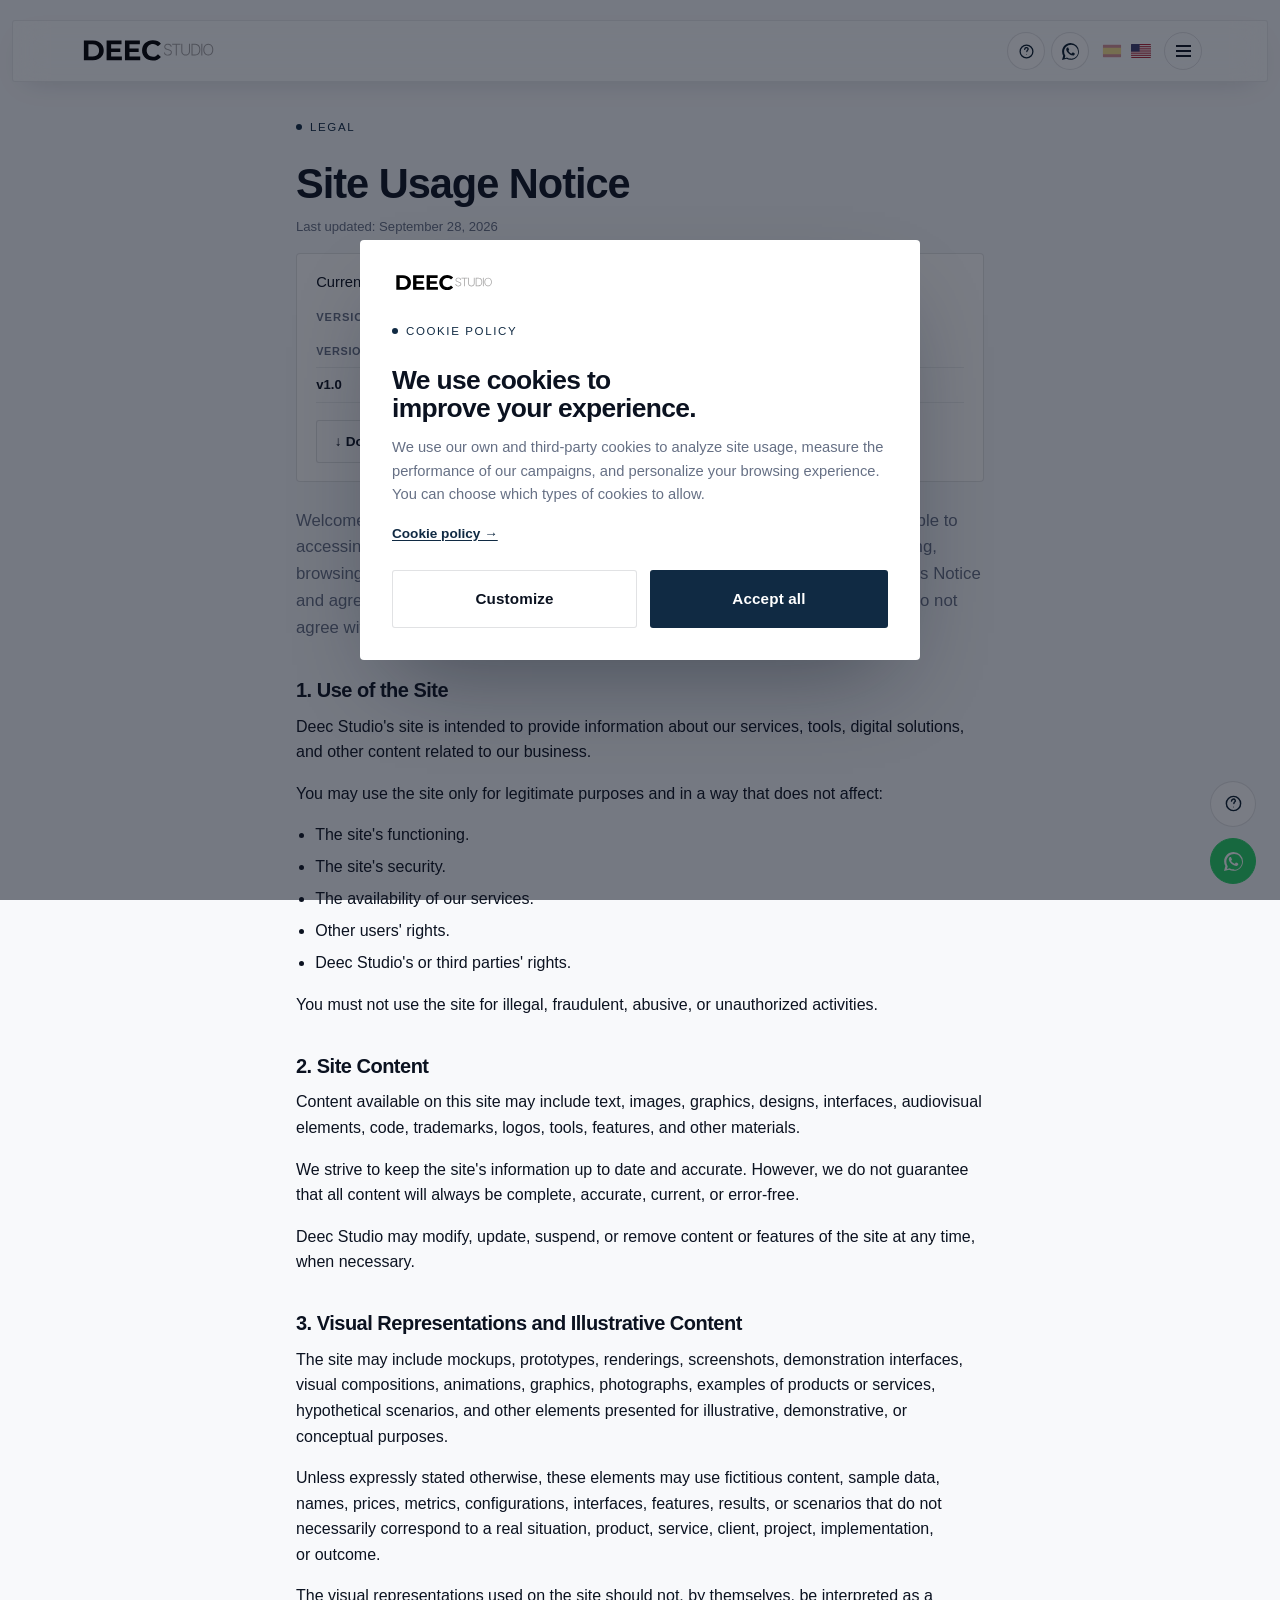
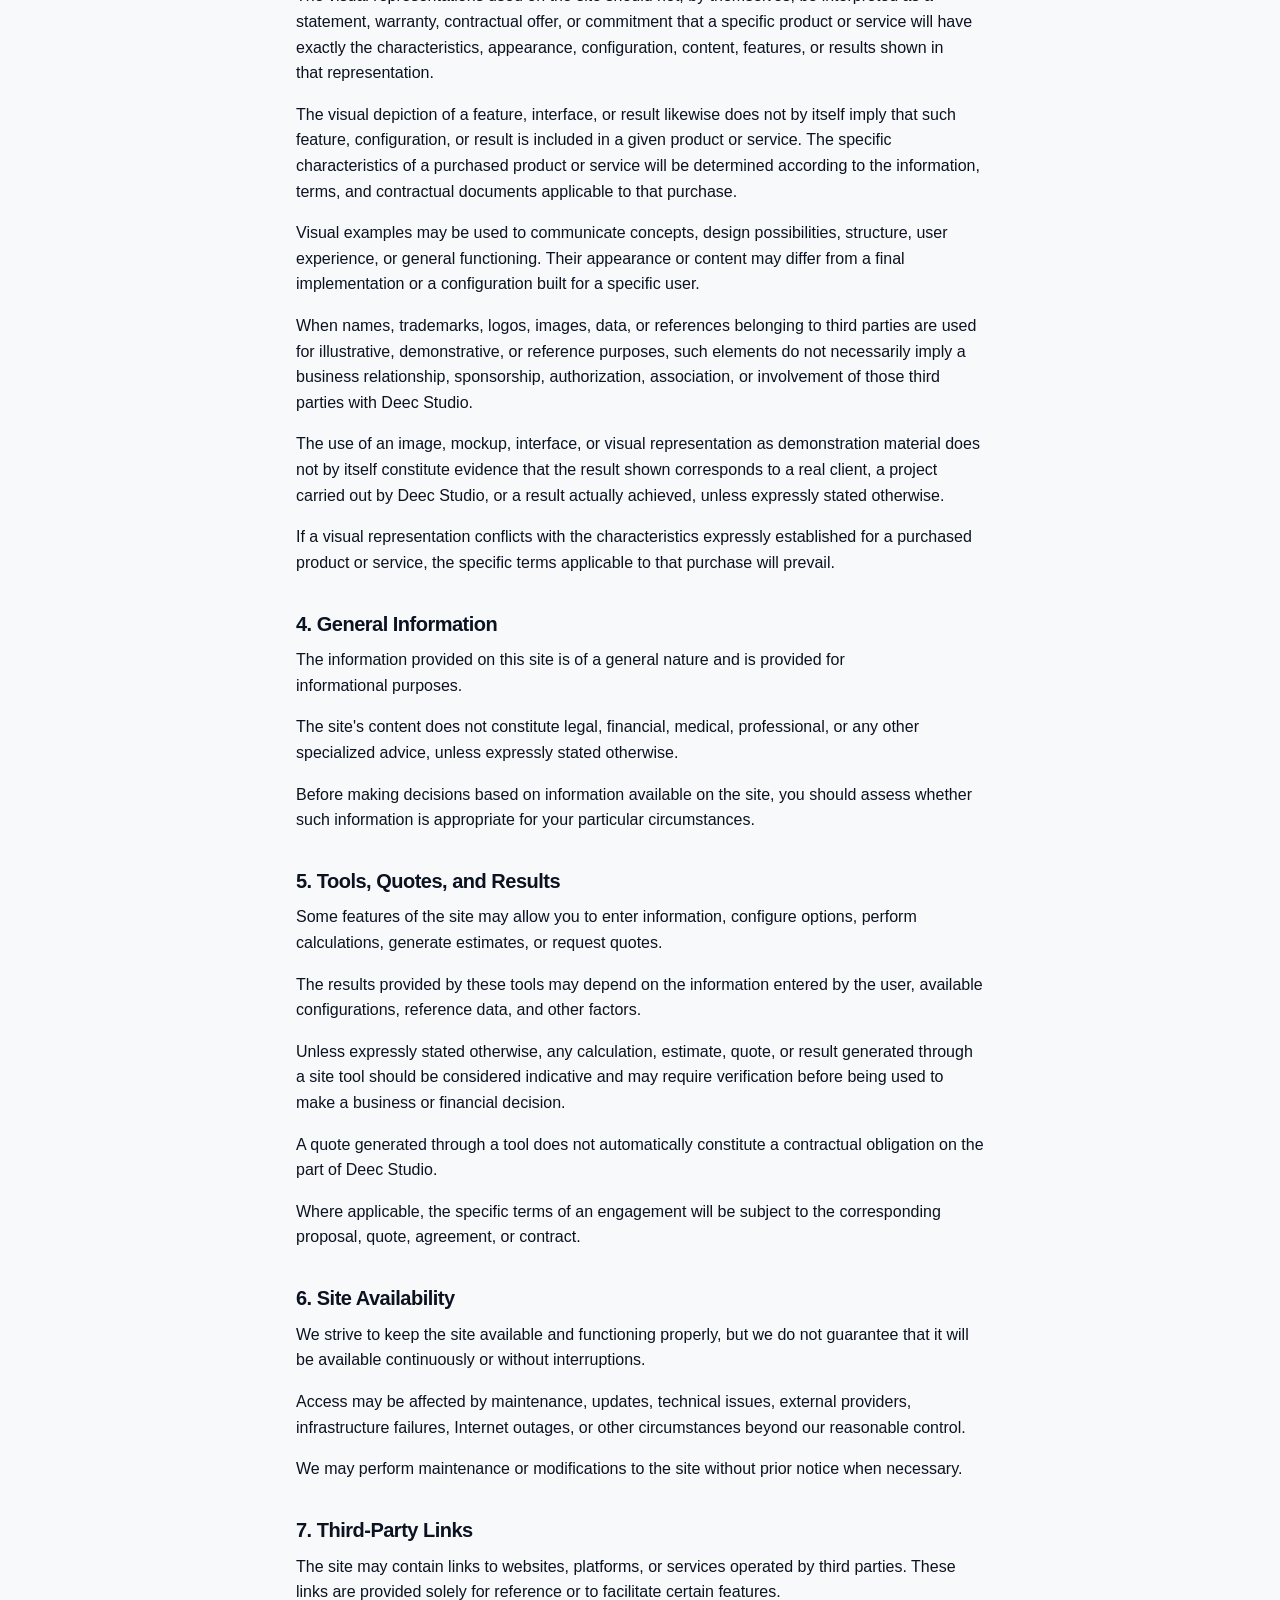
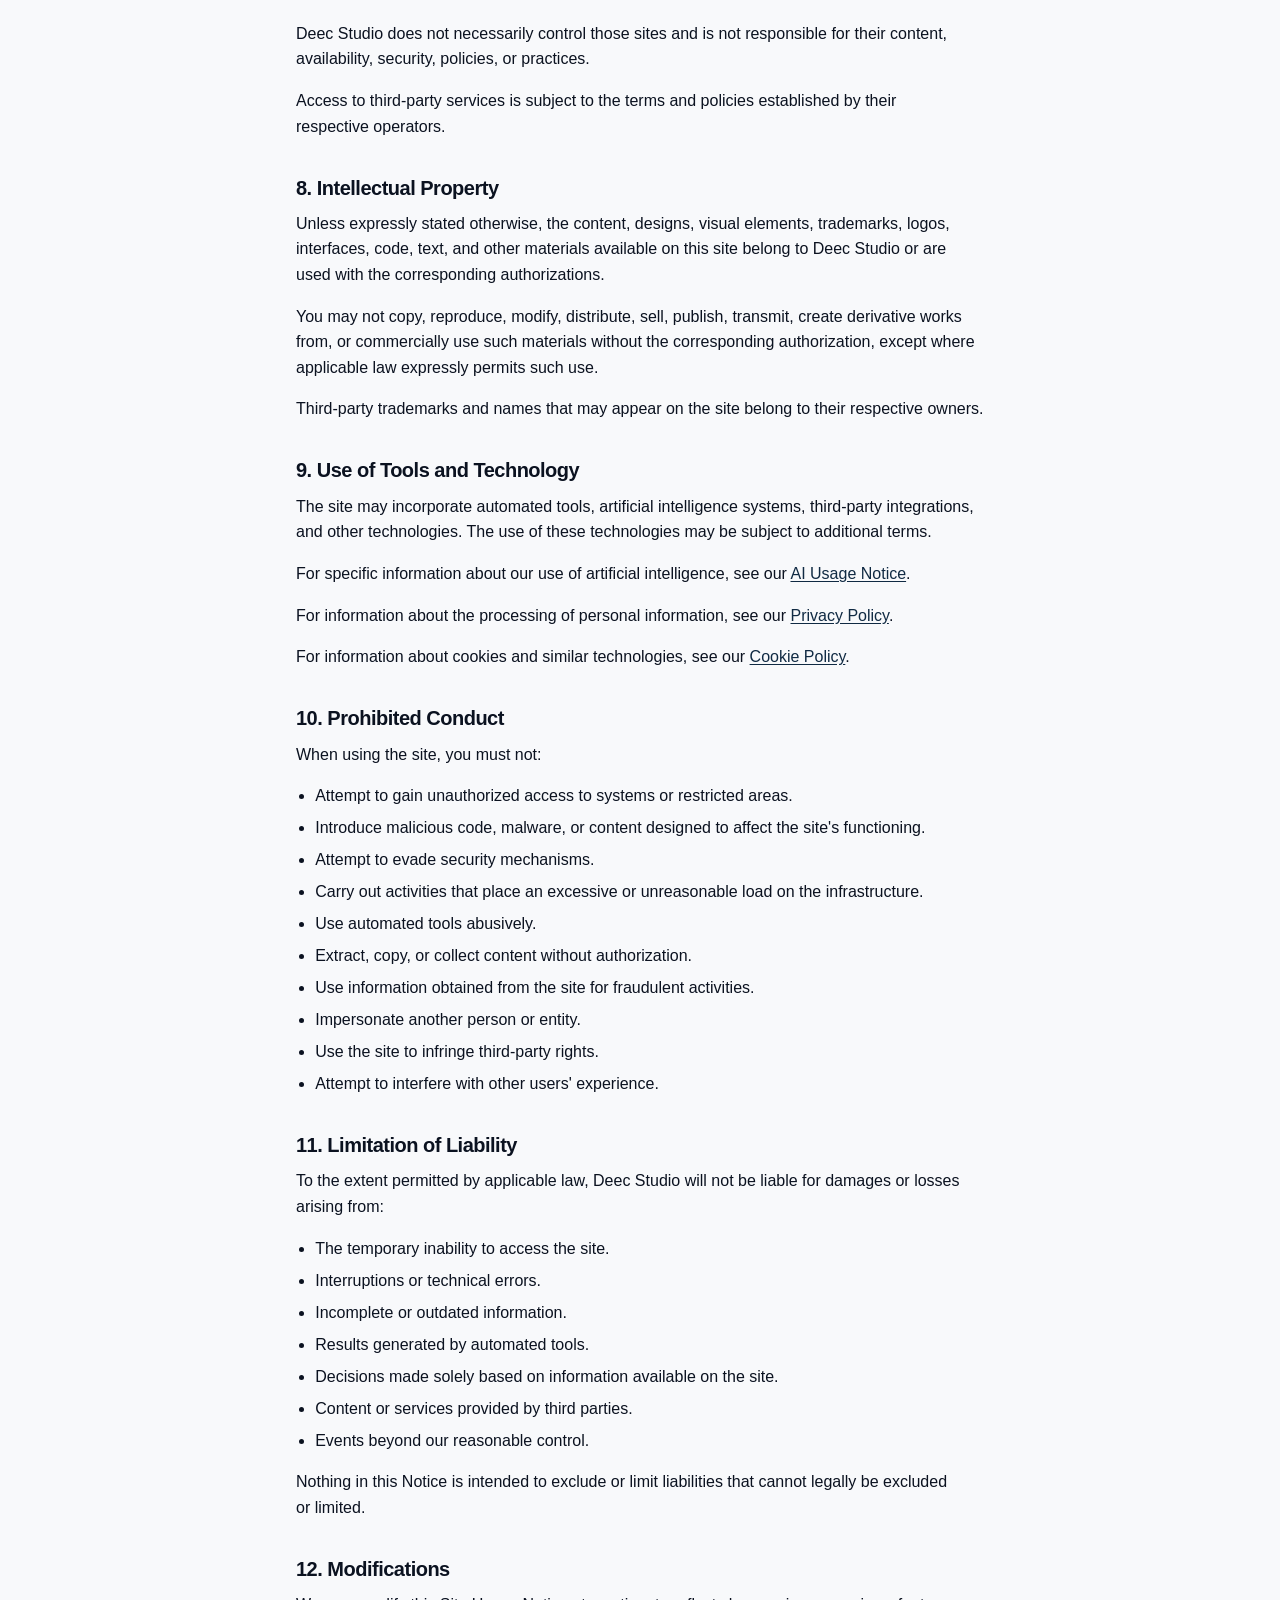
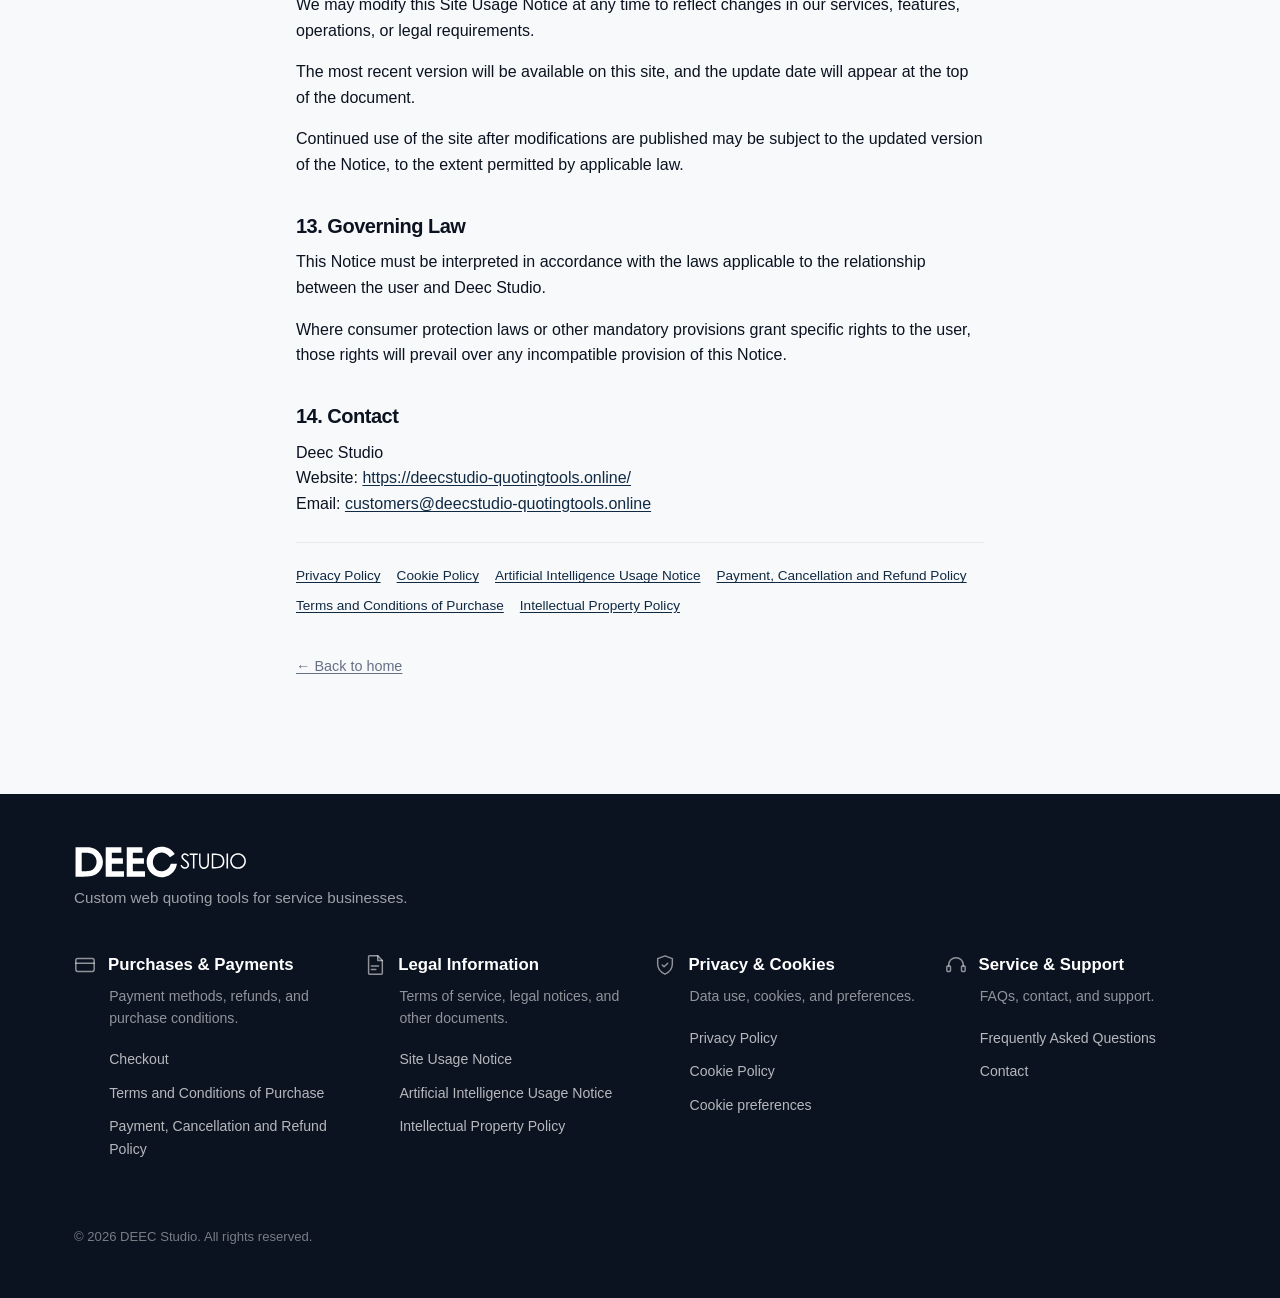
==== commit 656fbfa1: "Add files via upload" ====
--- a/Web Quoting Tools - DEEC Studio/aviso-de-uso.html
+++ b/Web Quoting Tools - DEEC Studio/aviso-de-uso.html
@@ -6,7 +6,7 @@
 
 <!-- Site CSS goes first, right after the mandatory charset/viewport meta —
      see index.html for the full rationale (iOS Safari unstyled-flash fix). -->
-<link rel="stylesheet" href="styles.css?v=20260930y" />
+<link rel="stylesheet" href="styles.css?v=20261003a" />
 
 <!-- Whop tracking pixel + Meta Pixel: NOT loaded here — same consent-gated
      approach as index.html. See loadAnalyticsTracking() / initCookieConsent()
@@ -40,7 +40,7 @@
 <link rel="stylesheet" href="https://fonts.googleapis.com/css2?family=Geist:wght@400;500;600;700&display=swap">
 </noscript>
 
-<link rel="icon" type="image/svg+xml" href="assets/favicon.svg?v=20260930y">
+<link rel="icon" type="image/svg+xml" href="assets/favicon.svg?v=20261003a">
 </head>
 <body data-legal-doc="site-usage-notice">
 <a class="skip-link" href="#main" data-i18n="a11y.skipLink">Saltar al contenido</a>
@@ -112,7 +112,7 @@
 <div class="toast" data-toast role="status" aria-live="polite"></div>
 
 <main id="main">
-<section class="section">
+<section class="section legal-top">
   <div class="container legal-page">
     <p class="eyebrow" data-i18n="legal.eyebrow">Legal</p>
 
@@ -496,9 +496,9 @@
   </div>
 </div>
 
-<script defer src="lib/manifest.js?v=20260930y"></script>
-<script defer src="lib/i18n.js?v=20260930y"></script>
-<script defer src="lib/legal-versions.js?v=20260930y"></script>
-<script defer src="main.js?v=20260930y"></script>
+<script defer src="lib/manifest.js?v=20261003a"></script>
+<script defer src="lib/i18n.js?v=20261003a"></script>
+<script defer src="lib/legal-versions.js?v=20261003a"></script>
+<script defer src="main.js?v=20261003a"></script>
 </body>
 </html>
--- a/Web Quoting Tools - DEEC Studio/styles.css
+++ b/Web Quoting Tools - DEEC Studio/styles.css
@@ -269,6 +269,43 @@
 }
 .lang-btn.is-active { opacity: 1; transform: scale(1); }
 .lang-btn .flag { width: 20px; height: 14px; display: block; border-radius: 1px; }
+
+/* "Single" language toggle (checkout's nav) — no flags, and only the
+   current language's own name is ever visible; the hidden button is
+   still in the DOM so main.js's existing [data-lang] wiring (and the
+   single-mode click handler in initLangToggle) keep working untouched. */
+.lang-toggle-single .lang-btn {
+  display: none;
+  padding: .45rem .8rem;
+  border-radius: 999px;
+  border: 1px solid var(--line);
+  background: var(--paper);
+  color: var(--ink);
+  font-size: .8rem;
+  font-weight: 600;
+  opacity: 1;
+  transform: none;
+  transition: border-color .3s var(--ease-out), color .3s var(--ease-out);
+}
+.lang-toggle-single .lang-btn.is-active { display: inline-flex; }
+.lang-toggle-single .lang-btn:hover { border-color: var(--moss); color: var(--moss); }
+
+/* "Flat" nav (checkout) — the hamburger and language buttons lose their
+   circular bordered "bubble" background and read as plain, quiet
+   controls instead; the language button keeps the abbreviated code
+   (ES/EN) plus a chevron as the only affordance that it opens options. */
+.nav-flat .menu-toggle { border: none; background: none; border-radius: 0; }
+.nav-flat .lang-toggle-single .lang-btn {
+  border: none;
+  background: none;
+  border-radius: 0;
+  padding: .3rem .1rem;
+  gap: .3rem;
+  align-items: center;
+}
+.nav-flat .lang-toggle-single .lang-btn:hover { border-color: transparent; }
+.lang-btn-chevron { width: .7rem; height: .7rem; flex: none; color: var(--ink-faint); transition: color .3s var(--ease-out); }
+.nav-flat .lang-toggle-single .lang-btn:hover .lang-btn-chevron { color: var(--moss); }
 
 .menu-toggle {
   position: relative;
@@ -2466,6 +2503,23 @@
    chrome (nav/footer/cookie-banner are the exact same markup+CSS
    as index.html, so nothing extra was needed for those).
    ============================================================= */
+/* The legal pages' <section class="section"> and checkout.html's
+   <section class="section checkout-page"> are each the FIRST (only)
+   section on their page, sitting directly under the fixed .nav pill —
+   unlike every other .section on the site, which comes after a hero
+   that already pushes it well clear. .section's own generic
+   padding-top (clamp(4rem, 9vw, 8rem)) isn't enough room for that: on
+   narrow viewports it landed at ~64px while the nav pill itself
+   occupies down to ~70-76px, so the eyebrow rendered touching/under the
+   nav instead of below it. This is deliberately a smaller clamp than
+   .hero/.thankyou's — those are full hero-style openers that want a
+   lot of air; these are just a one-line eyebrow + title, so a modest
+   clearance past the nav pill reads better than matching hero's much
+   larger gap. */
+.legal-top,
+.checkout-page {
+  padding-top: clamp(5.5rem, 10vw, 7rem);
+}
 .legal-page { max-width: 46rem; }
 .legal-title { font-size: clamp(1.9rem, 4vw, 2.6rem); margin-top: .6rem; }
 .legal-updated {
@@ -2584,8 +2638,37 @@
    same markup+CSS as every other page, nothing extra needed for those.
    ============================================================= */
 .checkout-container { max-width: 64rem; }
+[data-checkout-form] { animation: checkoutPageIn .45s var(--ease-soft) both; }
+@keyframes checkoutPageIn {
+  from { opacity: 0; transform: translateY(14px); }
+  to { opacity: 1; transform: translateY(0); }
+}
 .checkout-title { font-size: clamp(1.9rem, 4vw, 2.6rem); margin-top: .6rem; }
 .checkout-sub { margin-top: .7rem; font-size: 1.05rem; color: var(--ink-mute); max-width: 34rem; }
+
+/* Trust seal — one reusable caption, reused identically right under
+   each step's own CTA (Continuar / Continuar al pago / Volver), so it
+   never competes with the title or the button for space — it's the
+   quiet line underneath, same spot in all 3 steps. Security-themed, so
+   it borrows the green accent rather than navy. */
+.checkout-trust-seal {
+  display: flex;
+  align-items: center;
+  justify-content: center;
+  flex-wrap: wrap;
+  gap: .35rem;
+  margin-top: .8rem;
+  font-size: .76rem;
+  color: var(--ink-mute);
+}
+.checkout-trust-seal-icon { flex: none; width: 1rem; height: 1rem; color: var(--success); }
+.checkout-trust-seal strong { font-weight: 700; color: var(--ink); }
+.checkout-trust-seal-sub { display: inline-flex; align-items: center; gap: .28rem; }
+.checkout-trust-seal-logo { height: .56rem; width: auto; display: block; }
+/* Step 3's seal sits above the pay button instead of below it, next to
+   the state-msg — swap the margin to the bottom edge accordingly. */
+.checkout-trust-seal-above { margin-top: 0; margin-bottom: .55rem; }
+.checkout-trust-seal-above + .checkout-continue-btn { margin-top: 0; }
 
 .checkout-grid {
   display: grid;
@@ -2603,13 +2686,14 @@
   border-radius: var(--radius-lg);
   padding: 1.5rem;
 }
-.checkout-summary-panel { padding: 1.5rem; }
+.checkout-summary-panel { padding: 1.75rem; }
 .checkout-panel-head {
   display: flex;
   align-items: flex-start;
   gap: .9rem;
   margin-bottom: 1.2rem;
 }
+.checkout-summary-panel > .checkout-panel-head { margin-bottom: 1.9rem; }
 .checkout-panel-num {
   flex: 0 0 auto;
   width: 1.9rem;
@@ -2627,73 +2711,283 @@
 .checkout-panel-title { font-size: 1.15rem; margin: 0; }
 .checkout-panel-sub { margin-top: .3rem; font-size: .88rem; color: var(--ink-mute); }
 
+/* 3-step wizard chrome (stepper, "Paso X de 3" pill, per-step
+   Continuar/Volver nav) — all hidden by default here; the unconditional
+   override further down (driven by initCheckoutSteps() in main.js)
+   turns it on at every width, since the progressive one-step-at-a-time
+   flow now applies to both mobile and desktop. */
+.checkout-stepper { display: none; }
+.checkout-step-pill { display: none; }
+.checkout-step-nav { display: none; }
+.checkout-step-back-btn { display: none; }
+
+.checkout-panel-head-text { flex: 1 1 auto; min-width: 0; }
+
+/* Step 2's "Paso 2 de 3" pill row — carries a small inline delivery
+   note ("Entrega en 24 horas") next to it instead of the larger
+   standalone badge this used to be. */
+.checkout-step-pill-row { display: flex; align-items: center; gap: .7rem; flex-wrap: wrap; margin-bottom: .6rem; }
+.checkout-step-pill-row .checkout-step-pill { margin-bottom: 0; }
+.checkout-delivery-inline {
+  display: inline-flex;
+  align-items: center;
+  gap: .3rem;
+  font-family: var(--mono);
+  font-size: .7rem;
+  font-weight: 700;
+  letter-spacing: .04em;
+  text-transform: uppercase;
+  color: var(--success);
+}
+.checkout-delivery-inline svg { width: .8rem; height: .8rem; }
+
+/* "Tu cotizador incluye" / "Beneficios de compra" / "No incluye" as
+   three editorial columns — reflows to fewer columns on its own as the
+   panel narrows (sidebar stacking below it on mobile, form column width
+   on desktop), no extra breakpoints needed. */
+.checkout-receive-grid {
+  display: grid;
+  grid-template-columns: repeat(auto-fit, minmax(180px, 1fr));
+  gap: 1.8rem 1.6rem;
+  margin-top: 1.5rem;
+}
+/* Beneficios + No incluye share the grid's 2nd column, stacked, so the
+   section reads as "Incluye" | "Beneficios / No incluye" instead of 3
+   evenly-forced columns. */
+.checkout-receive-col-stack { display: flex; flex-direction: column; gap: 1.8rem; }
+.checkout-benefit-cards { display: grid; gap: .9rem; list-style: none; padding: 0; margin: 0; }
+.checkout-benefit-cards li { display: flex; align-items: flex-start; gap: .7rem; }
+.checkout-benefit-icon {
+  flex: none;
+  width: 2rem;
+  height: 2rem;
+  display: inline-flex;
+  align-items: center;
+  justify-content: center;
+  border-radius: 50%;
+  background: var(--bg-2);
+  color: var(--ink-mute);
+}
+/* Beneficios de compra gets the stronger, solid version of the accent
+   (vs. the soft tint everywhere else) so it reads as the highlighted
+   block — icons only, not the whole card. */
+.checkout-benefit-cards-accent .checkout-benefit-icon {
+  background: color-mix(in srgb, var(--success) 10%, var(--paper));
+  color: var(--success);
+  animation: checkoutIconPop .35s var(--ease-soft) both;
+}
+.checkout-benefit-cards-accent li:nth-child(1) .checkout-benefit-icon { animation-delay: 0ms; }
+.checkout-benefit-cards-accent li:nth-child(2) .checkout-benefit-icon { animation-delay: 50ms; }
+.checkout-benefit-cards-accent li:nth-child(3) .checkout-benefit-icon { animation-delay: 100ms; }
+.checkout-benefit-cards-accent li:nth-child(4) .checkout-benefit-icon { animation-delay: 150ms; }
+@keyframes checkoutIconPop {
+  from { opacity: 0; transform: scale(.6); }
+  to { opacity: 1; transform: scale(1); }
+}
+.checkout-benefit-icon svg { width: 15px; height: 15px; }
+.checkout-benefit-cards strong { display: block; font-size: .88rem; color: var(--ink); }
+.checkout-benefit-cards small { display: block; margin-top: .15rem; font-size: .78rem; color: var(--ink-mute); line-height: 1.4; }
+
 .checkout-fields {
   display: grid;
   grid-template-columns: 1fr 1fr;
-  gap: 1.8rem 2rem;
-}
-.checkout-field { display: flex; flex-direction: column; gap: .55rem; }
+  gap: 1.9rem 1.2rem;
+}
+.checkout-field { display: flex; flex-direction: column; gap: .6rem; min-width: 0; }
 .checkout-field-wide { grid-column: 1 / -1; }
-.checkout-field-label {
-  font-size: .82rem;
-  font-weight: 600;
-  color: var(--ink);
-  display: flex;
-  align-items: baseline;
-  gap: .4rem;
-}
-.checkout-field-req {
-  font-family: var(--mono);
-  font-size: .66rem;
-  font-weight: 600;
-  letter-spacing: .04em;
-  text-transform: uppercase;
-  color: var(--ink-faint);
-}
-/* Minimalist underline inputs — no box, no fill, just a bottom rule that
-   reads as an editorial form (think a printed intake sheet), not a generic
-   SaaS field. The border-bottom-width bump on :focus is compensated by an
-   equal reduction in padding-bottom so the text/line don't shift. */
-.checkout-input {
+
+/* Icon + boxed input, label underneath — see checkout.html's step 1
+   fields. Each field is a bordered, rounded box (icon left, value
+   right) with its label as plain text below it, rather than the rest
+   of the site's label-above/underline-only pattern — this step asked
+   for that specific look as its own deliberate departure. */
+.checkout-field-box {
+  display: flex;
+  align-items: center;
+  gap: .6rem;
   width: 100%;
-  padding: .35rem 0 .65rem;
+  padding: .55rem .85rem;
+  border: 1px solid var(--line);
+  border-radius: var(--radius-md);
+  background: var(--paper);
+  text-align: left;
+  cursor: text;
+  transition: border-color .25s var(--ease-out), box-shadow .25s var(--ease-out);
+}
+.checkout-field-box[hidden] { display: none; }
+.checkout-field-boxed:focus-within .checkout-field-box {
+  border-color: var(--moss);
+  box-shadow: 0 0 0 4px color-mix(in srgb, var(--moss) 12%, transparent);
+}
+.checkout-field-boxed.is-invalid .checkout-field-box { border-color: var(--urgent); }
+.checkout-combo[data-open="true"] .checkout-combo-trigger { border-color: var(--moss); }
+.checkout-field-icon { flex: 0 0 auto; width: 1.05rem; height: 1.05rem; color: var(--ink-faint); transition: color .25s var(--ease-out); }
+.checkout-field-boxed:focus-within .checkout-field-icon { color: var(--moss); }
+
+/* Small inline check that fades + scales in once a field validates —
+   kept in flow (not absolutely positioned) with its own reserved space
+   so nothing reflows when it toggles. */
+.checkout-field-valid-check {
+  flex: none;
+  width: 1rem;
+  height: 1rem;
+  color: var(--success);
+  opacity: 0;
+  transform: scale(.45);
+  transition: opacity .25s var(--ease-soft), transform .25s var(--ease-soft);
+}
+.checkout-field-boxed.is-valid .checkout-field-valid-check { opacity: 1; transform: scale(1); }
+.checkout-input-boxed {
+  flex: 1 1 auto;
+  min-width: 0;
+  width: 100%;
   border: none;
-  border-bottom: 1px solid var(--line);
-  border-radius: 0;
   background: transparent;
   color: var(--ink);
   font: inherit;
-  font-size: 1rem;
-  transition: border-color .25s var(--ease-out), border-bottom-width .25s var(--ease-out), padding-bottom .25s var(--ease-out);
-}
-.checkout-input:focus {
-  outline: none;
-  border-bottom-color: var(--moss);
-  border-bottom-width: 2px;
-  padding-bottom: .6rem;
-}
-.checkout-input::placeholder { color: var(--ink-faint); }
-
-.checkout-includes-list { display: grid; gap: .7rem; }
-.checkout-includes-list li {
-  display: flex;
-  align-items: center;
-  gap: .7rem;
+  font-size: .92rem;
+  padding: 0;
+  line-height: inherit;
+}
+.checkout-input-boxed:focus { outline: none; }
+.checkout-input-boxed::placeholder { color: var(--ink-faint); }
+.checkout-field-label-below {
+  font-size: .8rem;
+  color: var(--ink-mute);
+}
+.checkout-field-req-dot { color: var(--urgent); margin-left: .2rem; }
+.checkout-field-optional-text { color: var(--ink-faint); }
+.checkout-field-box-fallback { margin-top: .55rem; }
+
+/* Phone field — icon, then the flag/lada picker, a thin divider, then
+   the number input, all inside the one field box. The picker is
+   purely cosmetic (see initCheckoutPhone() in main.js): it never
+   touches input[data-field="phone"]'s value. */
+.checkout-phone-box { padding-right: .7rem; position: relative; }
+.checkout-phone-combo { flex: 0 0 auto; }
+.checkout-phone-trigger {
+  display: flex;
+  align-items: center;
+  gap: .3rem;
+  border: none;
+  background: transparent;
+  padding: 0;
+  cursor: pointer;
+  font: inherit;
+  color: var(--ink);
+}
+/* Real flag icons (same idea as the ES/EN nav toggle's inline SVG
+   flags, just sourced from flagcdn.com instead of hand-drawn — with
+   ~150 countries here vs. the toggle's 2, inlining accurate vector
+   flags for all of them isn't practical, and flagcdn.com's SVGs render
+   identically everywhere, unlike emoji flags which some Windows/
+   Chromium combinations fall back to showing as plain letters). */
+.checkout-phone-flag { flex: 0 0 auto; width: 18px; height: 13px; object-fit: cover; border-radius: 1px; display: block; }
+.checkout-phone-dial { font-size: .92rem; }
+.checkout-phone-trigger .checkout-combo-chevron { width: 12px; height: 12px; }
+.checkout-phone-combo[data-open="true"] .checkout-combo-chevron { transform: rotate(180deg); }
+.checkout-phone-sep { flex: 0 0 auto; width: 1px; height: 1.3rem; background: var(--line); }
+.checkout-phone-panel { left: -.85rem; right: auto; width: 17rem; }
+.checkout-phone-option { display: flex; align-items: center; gap: .55rem; }
+.checkout-phone-option-flag { flex: 0 0 auto; width: 18px; height: 13px; object-fit: cover; border-radius: 1px; display: block; }
+.checkout-phone-option-name { flex: 1 1 auto; min-width: 0; overflow: hidden; text-overflow: ellipsis; white-space: nowrap; }
+.checkout-phone-option-dial { flex: 0 0 auto; color: var(--ink-mute); font-size: .85rem; }
+
+/* Custom país/ciudad combobox — a native <select>'s open list is drawn
+   by the OS/browser and can't be reliably themed (Safari especially
+   ignores almost all CSS on it), so this is a from-scratch widget that
+   stays fully on-brand: trigger button looks like every other
+   .checkout-field-box, panel below it in the DEEC palette/type/radius. */
+.checkout-combo { position: relative; }
+.checkout-combo-trigger {
+  display: flex;
+  align-items: center;
+  gap: .6rem;
+  width: 100%;
+  padding: .55rem .85rem;
+  border: 1px solid var(--line);
+  border-radius: var(--radius-md);
+  background: var(--paper);
+  text-align: left;
+  cursor: pointer;
+  font: inherit;
+  transition: border-color .2s var(--ease-out);
+}
+.checkout-combo-trigger span {
+  color: var(--ink);
+  flex: 1 1 auto;
+  min-width: 0;
+  font-size: .92rem;
+  white-space: nowrap;
+  overflow: hidden;
+  text-overflow: ellipsis;
+}
+.checkout-combo-trigger span.is-placeholder { color: var(--ink-faint); }
+.checkout-combo-trigger:disabled { color: var(--ink-faint); cursor: not-allowed; }
+.checkout-combo-chevron {
+  width: 14px;
+  height: 14px;
+  flex: 0 0 auto;
+  color: var(--ink-mute);
+  transition: transform .2s var(--ease-out);
+}
+.checkout-combo[data-open="true"] .checkout-combo-chevron { transform: rotate(180deg); }
+
+.checkout-combo-panel {
+  position: absolute;
+  top: calc(100% + 8px);
+  left: 0;
+  right: 0;
+  z-index: 60;
+  display: flex;
+  flex-direction: column;
+  gap: .45rem;
+  padding: .55rem;
+  background: var(--paper);
+  border: 1px solid var(--line);
+  border-radius: var(--radius-md);
+  box-shadow: var(--shadow-soft);
+}
+.checkout-combo-panel[hidden] { display: none; }
+.checkout-combo-search {
+  width: 100%;
+  padding: .5rem .6rem;
+  border: 1px solid var(--line);
+  border-radius: var(--radius-sm);
+  background: var(--bg);
+  color: var(--ink);
+  font: inherit;
+  font-size: .9rem;
+}
+.checkout-combo-search:focus { outline: none; border-color: var(--moss); }
+.checkout-combo-list {
+  list-style: none;
+  margin: 0;
+  padding: 0;
+  max-height: 232px;
+  overflow-y: auto;
+}
+.checkout-combo-option {
+  padding: .55rem .65rem;
+  border-radius: var(--radius-sm);
   font-size: .92rem;
   color: var(--ink-soft);
-}
-.checkout-check {
-  flex: 0 0 auto;
-  width: 1.3rem;
-  height: 1.3rem;
-  display: inline-flex;
-  align-items: center;
-  justify-content: center;
-  border-radius: 50%;
-  background: var(--moss);
-}
-.checkout-check svg { width: 9px; height: 9px; stroke: var(--cream); }
-
+  cursor: pointer;
+}
+.checkout-combo-option.is-active,
+.checkout-combo-option:hover { background: var(--bg-2); color: var(--ink); }
+.checkout-combo-option.is-selected { font-weight: 700; color: var(--moss); }
+.checkout-combo-empty {
+  padding: .6rem .65rem;
+  font-size: .85rem;
+  color: var(--ink-faint);
+}
+.checkout-field input[data-geo-city-other] { margin-top: .6rem; }
+
+.checkout-includes-list { display: grid; gap: 1.1rem; }
+.checkout-includes-list li { display: flex; align-items: flex-start; gap: .9rem; }
+.checkout-includes-list strong { display: block; font-size: .92rem; font-weight: 600; color: var(--ink); }
+.checkout-includes-list small { display: block; margin-top: .15rem; font-size: .78rem; color: var(--ink-mute); line-height: 1.4; }
 .checkout-sublabel {
   margin: 1.4rem 0 .7rem;
   font-family: var(--mono);
@@ -2704,6 +2998,7 @@
   color: var(--ink-mute);
 }
 .checkout-sublabel:first-of-type { margin-top: 0; }
+.checkout-sublabel-accent { color: var(--success); }
 
 .checkout-benefits-list {
   display: grid;
@@ -2736,18 +3031,18 @@
   font-weight: 700;
 }
 
-.checkout-not-included-list { display: grid; gap: .7rem; list-style: none; padding: 0; margin: 0; }
+.checkout-not-included-list { display: grid; gap: .9rem; list-style: none; padding: 0; margin: 0; }
 .checkout-not-included-list li {
   display: flex;
   align-items: center;
-  gap: .7rem;
+  gap: .9rem;
   font-size: .92rem;
   color: var(--ink-mute);
 }
 .checkout-cross {
   flex: 0 0 auto;
-  width: 1.3rem;
-  height: 1.3rem;
+  width: 2rem;
+  height: 2rem;
   display: inline-flex;
   align-items: center;
   justify-content: center;
@@ -2755,7 +3050,7 @@
   background: var(--ink-mute);
   opacity: .55;
 }
-.checkout-cross svg { width: 9px; height: 9px; stroke: var(--cream); }
+.checkout-cross svg { width: 11px; height: 11px; stroke: var(--cream); }
 
 .checkout-checkbox-row {
   display: flex;
@@ -2775,7 +3070,47 @@
 .checkout-checkbox-label a { text-decoration: underline; text-underline-offset: 2px; color: var(--moss); font-weight: 600; }
 .checkout-checkbox-label a:hover { color: var(--moss-2); }
 
-.checkout-summary-list { display: grid; gap: .7rem; margin-bottom: 1.2rem; }
+/* Compact variant — terms checkbox living inside the "Tu compra" sidebar
+   panel (between the price and the CTA) instead of its own step panel. */
+.checkout-checkbox-row-compact {
+  justify-content: center;
+  gap: .6rem;
+  margin-bottom: 1rem;
+}
+.checkout-checkbox-row-compact .checkout-checkbox { width: 1rem; height: 1rem; margin-top: .15rem; }
+.checkout-checkbox-row-compact .checkout-checkbox-label {
+  max-width: 21rem;
+  font-size: .76rem;
+  line-height: 1.45;
+  color: var(--ink-mute);
+  text-align: center;
+}
+
+.checkout-product-row {
+  display: flex;
+  align-items: center;
+  gap: .9rem;
+  margin: 0 0 1.75rem;
+}
+.checkout-product-thumb {
+  flex: none;
+  width: 3.4rem;
+  height: 3.4rem;
+  display: inline-flex;
+  align-items: center;
+  justify-content: center;
+  overflow: hidden;
+  border-radius: var(--radius-lg);
+  background: var(--moss-soft);
+  color: var(--moss);
+}
+.checkout-product-thumb svg { width: 1.4rem; height: 1.4rem; }
+.checkout-product-thumb img { width: 100%; height: 100%; object-fit: cover; }
+.checkout-product-info { min-width: 0; }
+.checkout-product-name { font-weight: 700; font-size: .98rem; color: var(--ink); }
+.checkout-product-desc { margin-top: .15rem; font-size: .82rem; color: var(--ink-mute); }
+
+.checkout-summary-list { display: grid; gap: .85rem; margin-bottom: 1.6rem; }
 .checkout-summary-row {
   display: flex;
   justify-content: space-between;
@@ -2785,17 +3120,40 @@
 .checkout-summary-row dt { color: var(--ink-mute); }
 .checkout-summary-row dd { color: var(--ink); font-weight: 600; text-align: right; }
 .checkout-summary-row-wide dd { font-size: .78rem; letter-spacing: .01em; }
+.checkout-summary-note { display: block; margin-top: .15rem; font-weight: 400; font-size: .72rem; color: var(--ink-faint); }
 
 .checkout-price-row {
   display: flex;
   align-items: baseline;
   justify-content: space-between;
-  padding-top: 1rem;
+  padding-top: 1.4rem;
   border-top: 1px solid var(--line-soft);
-  margin-bottom: 1.2rem;
+  margin-bottom: 1.4rem;
 }
 .checkout-price-label { font-size: .82rem; color: var(--ink-mute); }
 .checkout-price-value { font-family: var(--display); font-weight: 800; font-size: 1.35rem; color: var(--ink); }
+
+/* Sits right under the CTA, centered and tight — a quiet "powered by"
+   credit, not a competing trust statement (that's the trust bar below). */
+.checkout-trust-powered {
+  display: flex;
+  align-items: center;
+  justify-content: center;
+  gap: .32rem;
+  margin: .55rem 0 0;
+  font-size: .72rem;
+  letter-spacing: .02em;
+  color: var(--ink-faint);
+}
+.checkout-trust-mark {
+  flex: none;
+  display: inline-flex;
+  align-items: center;
+  color: var(--ink);
+  text-decoration: none;
+  transition: color .2s var(--ease-out);
+}
+.checkout-trust-mark:hover { color: var(--moss); }
 
 .checkout-state-msg {
   min-height: 1.2em;
@@ -2805,13 +3163,119 @@
 }
 .checkout-state-msg:empty { margin-bottom: 0; }
 
-.checkout-continue-btn { width: 100%; }
+.checkout-continue-btn {
+  width: 100%;
+  margin-top: .9rem;
+  padding: .85rem 1.7rem;
+  font-size: .92rem;
+  letter-spacing: .02em;
+}
 .checkout-continue-btn[disabled] { opacity: .7; cursor: default; }
+.checkout-continue-btn[disabled]:hover { transform: none; }
+.checkout-continue-btn[disabled]::before {
+  content: "";
+  flex: none;
+  width: .9rem;
+  height: .9rem;
+  border: 2px solid color-mix(in srgb, var(--cream) 35%, transparent);
+  border-top-color: var(--cream);
+  border-radius: 50%;
+  animation: checkoutSpin .7s linear infinite;
+}
+.checkout-continue-arrow { display: inline-flex; flex: 0 0 auto; }
+.checkout-continue-arrow svg {
+  width: 1rem;
+  height: 1rem;
+  transition: transform .25s var(--ease-out);
+}
+.checkout-continue-btn:hover .checkout-continue-arrow svg,
+.checkout-step-continue-btn:hover .checkout-continue-arrow svg { transform: translateX(4px); }
+.checkout-continue-btn:active,
+.checkout-step-continue-btn:active,
+.checkout-step-back-pill:active { transform: scale(.98); transition-duration: .12s; }
+@keyframes checkoutSpin { to { transform: rotate(360deg); } }
+
+/* Compact 3-up trust row under the CTA — a lighter echo of the
+   benefit-card icons above, reusing the same icon style/size. */
+.checkout-trustbar {
+  display: grid;
+  grid-template-columns: repeat(3, 1fr);
+  gap: .6rem;
+  list-style: none;
+  padding: 0;
+  margin: 1.1rem 0 0;
+}
+.checkout-trustbar li { display: flex; flex-direction: column; align-items: center; text-align: center; gap: .4rem; }
+.checkout-trustbar svg { width: 17px; height: 17px; color: var(--ink-faint); }
+.checkout-trustbar strong { display: block; font-size: .72rem; font-weight: 700; color: var(--ink); }
+.checkout-trustbar small { display: block; margin-top: .1rem; font-size: .66rem; color: var(--ink-faint); line-height: 1.3; }
 
 /* Whop's embedded checkout iframe mounts inside this box — min-height
    avoids a layout jump from 0 to whatever size Whop's iframe resizes
    itself to once it loads. */
 .checkout-whop-mount { margin-top: 1.2rem; min-height: 420px; }
+
+/* FAQ block lives inside .checkout-summary-panel now (one unified card) —
+   a top border + generous margin/padding reads as a clear section break
+   without needing a second bordered card. */
+.checkout-faq-block {
+  margin-top: 2.2rem;
+  padding-top: 1.9rem;
+  border-top: 1px solid var(--line-soft);
+}
+.checkout-faq-heading {
+  display: flex;
+  align-items: center;
+  gap: .5rem;
+}
+.checkout-faq-heading-icon {
+  flex: 0 0 auto;
+  display: inline-flex;
+  color: var(--moss);
+}
+.checkout-faq-heading-icon svg { width: 1.2rem; height: 1.2rem; }
+.checkout-faq-block .checkout-panel-sub { margin-bottom: .2rem; }
+.checkout-faq-list.faq-list { max-width: none; margin: .6rem 0 0; }
+.checkout-faq-list[data-checkout-faq-list] [data-faq-item]:first-child { border-top: none; }
+.checkout-faq-list[data-checkout-faq-list] [data-faq-item]:last-child { border-bottom: none; }
+.checkout-faq-list .faq-trigger { padding-block: 1rem; font-size: .92rem; }
+.checkout-faq-list .faq-a > p { font-size: .88rem; padding-bottom: 1.1rem; }
+.checkout-faq-chevron {
+  flex: none;
+  width: 18px;
+  height: 18px;
+  color: var(--ink-faint);
+  transition: transform .3s var(--ease-soft), color .2s var(--ease-out);
+}
+.checkout-faq-chevron svg { width: 100%; height: 100%; }
+.checkout-faq-list .accordion-item.is-open .checkout-faq-chevron { transform: rotate(180deg); color: var(--ink); }
+.checkout-faq-list .faq-a a { color: var(--moss); text-decoration: underline; text-underline-offset: 2px; font-weight: 600; }
+.checkout-faq-list .faq-a a:hover { color: var(--moss-2); }
+.checkout-faq-list .faq-a:has(> :last-child:not(p)) > p { padding-bottom: 0; }
+
+.checkout-faq-steps {
+  margin: 0 0 1.1rem;
+  padding-left: 1.1rem;
+  display: grid;
+  gap: .55rem;
+  font-size: .82rem;
+  color: var(--ink-mute);
+  line-height: 1.5;
+}
+.checkout-faq-steps li::marker { color: var(--ink-faint); font-weight: 600; }
+.checkout-faq-steps strong { color: var(--ink); }
+
+.checkout-faq-whatsapp {
+  display: inline-flex;
+  align-items: center;
+  margin-bottom: 1.1rem;
+  font-size: .86rem;
+  font-weight: 700;
+  color: var(--moss);
+  text-decoration: underline;
+  text-underline-offset: 2px;
+}
+.checkout-faq-whatsapp:hover { color: var(--moss-2); }
 
 .checkout-result { padding-block: clamp(3rem, 8vw, 6rem); }
 .checkout-result-panel {
@@ -2839,6 +3303,7 @@
 .thankyou { padding-top: clamp(7.5rem, 16vw, 10.5rem); padding-bottom: clamp(3.5rem, 9vw, 6.5rem); overflow: hidden; }
 .thankyou-container { max-width: 74rem; margin-inline: auto; text-align: center; }
 
+.thankyou-stepper { margin-top: 0; }
 .thankyou-check {
   display: inline-flex;
   align-items: center;
@@ -2849,6 +3314,7 @@
   background: color-mix(in srgb, var(--success) 10%, var(--paper));
   color: var(--success);
   margin-bottom: 1.8rem;
+  animation: checkoutIconPop .4s var(--ease-soft) both;
 }
 .thankyou-check svg { width: 2.1rem; height: 2.1rem; }
 
@@ -3024,7 +3490,216 @@
   .checkout-grid { grid-template-columns: 1fr; }
   .checkout-side { position: static; }
 }
+
+/* Step 3 physically lives in .checkout-side (it doubles as the
+   always-on desktop sidebar for steps 1-2 — see further down), so once
+   it's the active step .checkout-main has nothing left to show and is
+   hidden by render() in main.js. On desktop that would leave an empty
+   wide column next to a narrow one; collapsing to a single, centered
+   column instead lets the payment panel take a sensible width of its
+   own, matching the "one panel at a time" composition from the step-3
+   reference render. */
+@media (min-width: 900px) {
+  .checkout-grid.checkout-grid-step3 { grid-template-columns: 1fr; max-width: 36rem; margin-left: auto; margin-right: auto; }
+}
+
+/* 3-step progressive wizard: initCheckoutSteps() (main.js). Only the
+   current step's panel is shown at a time — the other two are fully
+   hidden (display: none), not just collapsed — with a progress
+   stepper above indicating 1 → 2 → 3. Advancing is explicit (each
+   step's own "Continuar" button, gated on step 1's required fields)
+   and reversible ("Volver" goes back a step without losing anything
+   already typed, since panels are only ever hidden, never emptied).
+   Applies at every width: on desktop the side column (step 3 / the
+   order summary + trust + FAQ) stays visible throughout as a
+   persistent sidebar next to whichever main step is open — only its
+   own payment-specific controls (terms, pay button, Volver) gate on
+   step 3 being active — while on mobile (<900px, single column) every
+   panel including the sidebar one is fully step-gated like the rest. */
+.checkout-stepper {
+  display: flex;
+  align-items: flex-start;
+  justify-content: center;
+  margin: 2.8rem 0 2.2rem;
+}
+.checkout-stepper-item { display: flex; flex-direction: column; align-items: center; gap: .45rem; flex: 0 0 auto; width: 5.2rem; position: relative; z-index: 1; }
+.checkout-stepper-circle {
+  width: 1.7rem;
+  height: 1.7rem;
+  flex: 0 0 auto;
+  display: inline-flex;
+  align-items: center;
+  justify-content: center;
+  border-radius: 50%;
+  border: 1.5px solid var(--line);
+  background: var(--paper);
+  color: var(--ink-faint);
+  font-family: var(--mono);
+  font-weight: 700;
+  font-size: .78rem;
+  position: relative;
+  z-index: 1;
+  box-shadow: 0 0 0 0 color-mix(in srgb, var(--success) 35%, transparent);
+  transition: background-color .3s var(--ease-out), border-color .3s var(--ease-out), color .3s var(--ease-out), box-shadow .4s var(--ease-out), transform .4s var(--ease-soft);
+}
+.checkout-stepper-num { display: inline-flex; width: .85rem; height: .85rem; }
+.checkout-stepper-check { display: none; width: .8rem; height: .8rem; }
+.checkout-stepper-item.is-active .checkout-stepper-circle,
+.checkout-stepper-item.is-complete .checkout-stepper-circle {
+  color: var(--cream);
+  animation: checkoutStepperPop .45s var(--ease-soft);
+}
+/* Complete = confirmed (green); active = the step you're currently
+   acting on (navy) — the two read as distinct states instead of an
+   identical color for "done" and "doing". */
+.checkout-stepper-item.is-complete .checkout-stepper-circle {
+  border-color: var(--success);
+  background: var(--success);
+}
+.checkout-stepper-item.is-active .checkout-stepper-circle {
+  border-color: var(--moss);
+  background: var(--moss);
+  box-shadow: 0 0 0 3px color-mix(in srgb, var(--moss) 14%, transparent);
+}
+.checkout-stepper-item.is-complete .checkout-stepper-num { display: none; }
+.checkout-stepper-item.is-complete .checkout-stepper-check { display: inline-flex; }
+.checkout-stepper-label { font-size: .68rem; letter-spacing: .01em; color: var(--ink-faint); text-align: center; line-height: 1.25; transition: color .3s var(--ease-out); }
+.checkout-stepper-item.is-active .checkout-stepper-label { color: var(--ink); font-weight: 700; }
+.checkout-stepper-item.is-complete .checkout-stepper-label { color: var(--ink-mute); }
+.checkout-stepper-connector { flex: 1 1 auto; height: 1px; margin: .85rem -1.9rem 0; max-width: 6.4rem; position: relative; z-index: 0; background: var(--line); overflow: hidden; }
+.checkout-stepper-connector::after {
+  content: "";
+  position: absolute;
+  inset: 0;
+  background: var(--success);
+  transform: scaleX(0);
+  transform-origin: left;
+  transition: transform .5s var(--ease-soft);
+}
+.checkout-stepper-connector.is-filled::after { transform: scaleX(1); }
+
+@keyframes checkoutStepperPop {
+  0% { transform: scale(.78); }
+  55% { transform: scale(1.12); }
+  100% { transform: scale(1); }
+}
+@keyframes checkoutPanelIn {
+  from { opacity: 0; transform: translateY(10px); }
+  to { opacity: 1; transform: translateY(0); }
+}
+@media (prefers-reduced-motion: reduce) {
+  .checkout-panel[data-checkout-step].is-step-active,
+  .checkout-step3-actions,
+  .checkout-panel[data-checkout-step="3"].is-step-active > .checkout-panel-head,
+  .checkout-stepper-item.is-active .checkout-stepper-circle,
+  .checkout-stepper-item.is-complete .checkout-stepper-circle,
+  [data-checkout-form],
+  .checkout-benefit-cards-accent .checkout-benefit-icon,
+  .thankyou-check {
+    animation: none;
+  }
+  .checkout-stepper-connector::after { transition: none; }
+}
+
+.checkout-step-pill {
+  display: inline-block;
+  margin-bottom: .6rem;
+  padding: .3rem .75rem;
+  border-radius: 999px;
+  background: var(--moss-soft);
+  color: var(--moss);
+  font-family: var(--mono);
+  font-size: .7rem;
+  font-weight: 700;
+  letter-spacing: .04em;
+  text-transform: uppercase;
+}
+
+/* Only the active step's whole panel renders; the other two (and
+   their num-badge, now redundant with the stepper above) disappear
+   entirely rather than collapsing to a bar. */
+.checkout-panel[data-checkout-step] { display: none; }
+.checkout-panel[data-checkout-step].is-step-active { display: block; animation: checkoutPanelIn .36s var(--ease-soft); }
+.checkout-panel[data-checkout-step] .checkout-panel-num { display: none; }
+.checkout-panel[data-checkout-step] .checkout-panel-title { font-size: 1.55rem; }
+
+.checkout-step-nav { display: flex; flex-direction: column; align-items: stretch; margin-top: 1.4rem; }
+.checkout-step-back-btn {
+  display: flex;
+  align-items: center;
+  justify-content: center;
+  gap: .4rem;
+  width: 100%;
+  margin-top: .9rem;
+  padding: .4rem;
+  background: none;
+  border: none;
+  color: var(--ink-mute);
+  font: inherit;
+  font-size: .88rem;
+  font-weight: 600;
+  cursor: pointer;
+}
+.checkout-step-back-btn:hover { color: var(--ink); }
+.checkout-step-back-btn svg { width: 1rem; height: 1rem; }
+
+/* Step 2's nav only: Volver + Continuar sit side by side (Volver as a
+   bordered pill on the left, Continuar on the right) once there's room
+   for both — editorial/premium composition per the step-2 reference
+   render. Below that width it falls back to the shared stacked
+   (Continuar on top, Volver below) pattern used by every other step. */
+@media (min-width: 560px) {
+  .checkout-step-nav-split { flex-direction: row; align-items: center; justify-content: space-between; gap: 1rem; }
+  .checkout-step-nav-split .checkout-step-continue-btn { width: auto; margin-top: 0; order: 2; }
+  .checkout-step-nav-split .checkout-step-back-pill {
+    order: 1;
+    width: auto;
+    margin-top: 0;
+    padding: .85rem 1.5rem;
+    border: 1px solid var(--line);
+    border-radius: var(--radius-sm);
+    background: var(--paper);
+    color: var(--ink);
+  }
+  .checkout-step-nav-split .checkout-step-back-pill:hover { border-color: var(--moss); background: var(--bg-2); color: var(--ink); }
+}
+
+/* Desktop (>=900px): the step-3 panel doubles as the always-on side
+   column, so it opts out of the step-gating above; only the
+   payment-specific controls inside it (wrapped in
+   .checkout-step3-actions — terms checkbox, pay button, Volver,
+   powered-by mark) stay gated on step 3 being active. */
+@media (min-width: 900px) {
+  .checkout-panel[data-checkout-step="3"] { display: block; }
+  .checkout-step3-actions,
+  .checkout-panel[data-checkout-step="3"] > .checkout-step-pill,
+  .checkout-panel[data-checkout-step="3"] > .checkout-panel-head { display: none; }
+  .checkout-panel[data-checkout-step="3"].is-step-active .checkout-step3-actions { display: block; animation: checkoutPanelIn .36s var(--ease-soft); }
+  .checkout-panel[data-checkout-step="3"].is-step-active > .checkout-step-pill { display: inline-block; }
+  .checkout-panel[data-checkout-step="3"].is-step-active > .checkout-panel-head { display: flex; animation: checkoutPanelIn .36s var(--ease-soft); }
+}
+.checkout-step-continue-btn { width: 100%; padding: .85rem 1.7rem; font-size: .92rem; letter-spacing: .02em; }
+.checkout-step-error {
+  min-height: 1.2em;
+  margin-bottom: .6rem;
+  font-size: .82rem;
+  color: var(--urgent);
+}
+.checkout-step-error:empty { margin-bottom: 0; }
 @media (max-width: 599px) {
-  .checkout-fields { grid-template-columns: 1fr; }
+  /* País/Ciudad stay paired side by side even at phone width (per the
+     reference render) — only .checkout-field-wide items (name, email,
+     phone, business, website) span full width; the 2-col grid itself
+     is never forced to 1 column. */
+  .checkout-fields { gap: 1.6rem .7rem; }
   .checkout-panel { padding: 1.2rem; }
-}
+
+  /* Match the nav pill's own inset (.nav: width: calc(100% - 1.5rem),
+     i.e. .75rem per side) instead of the site-wide .container gutter
+     (1.5rem per side) — on a phone the panels should line up edge to
+     edge with the nav bar above them. Scoped to .checkout-grid (the
+     panels) only, via a bleed on top of the container's padding — the
+     eyebrow/title/sub above stay exactly where they are, still inset
+     the normal 1.5rem like every other page. */
+  .checkout-grid { margin-inline: -.75rem; }
+}
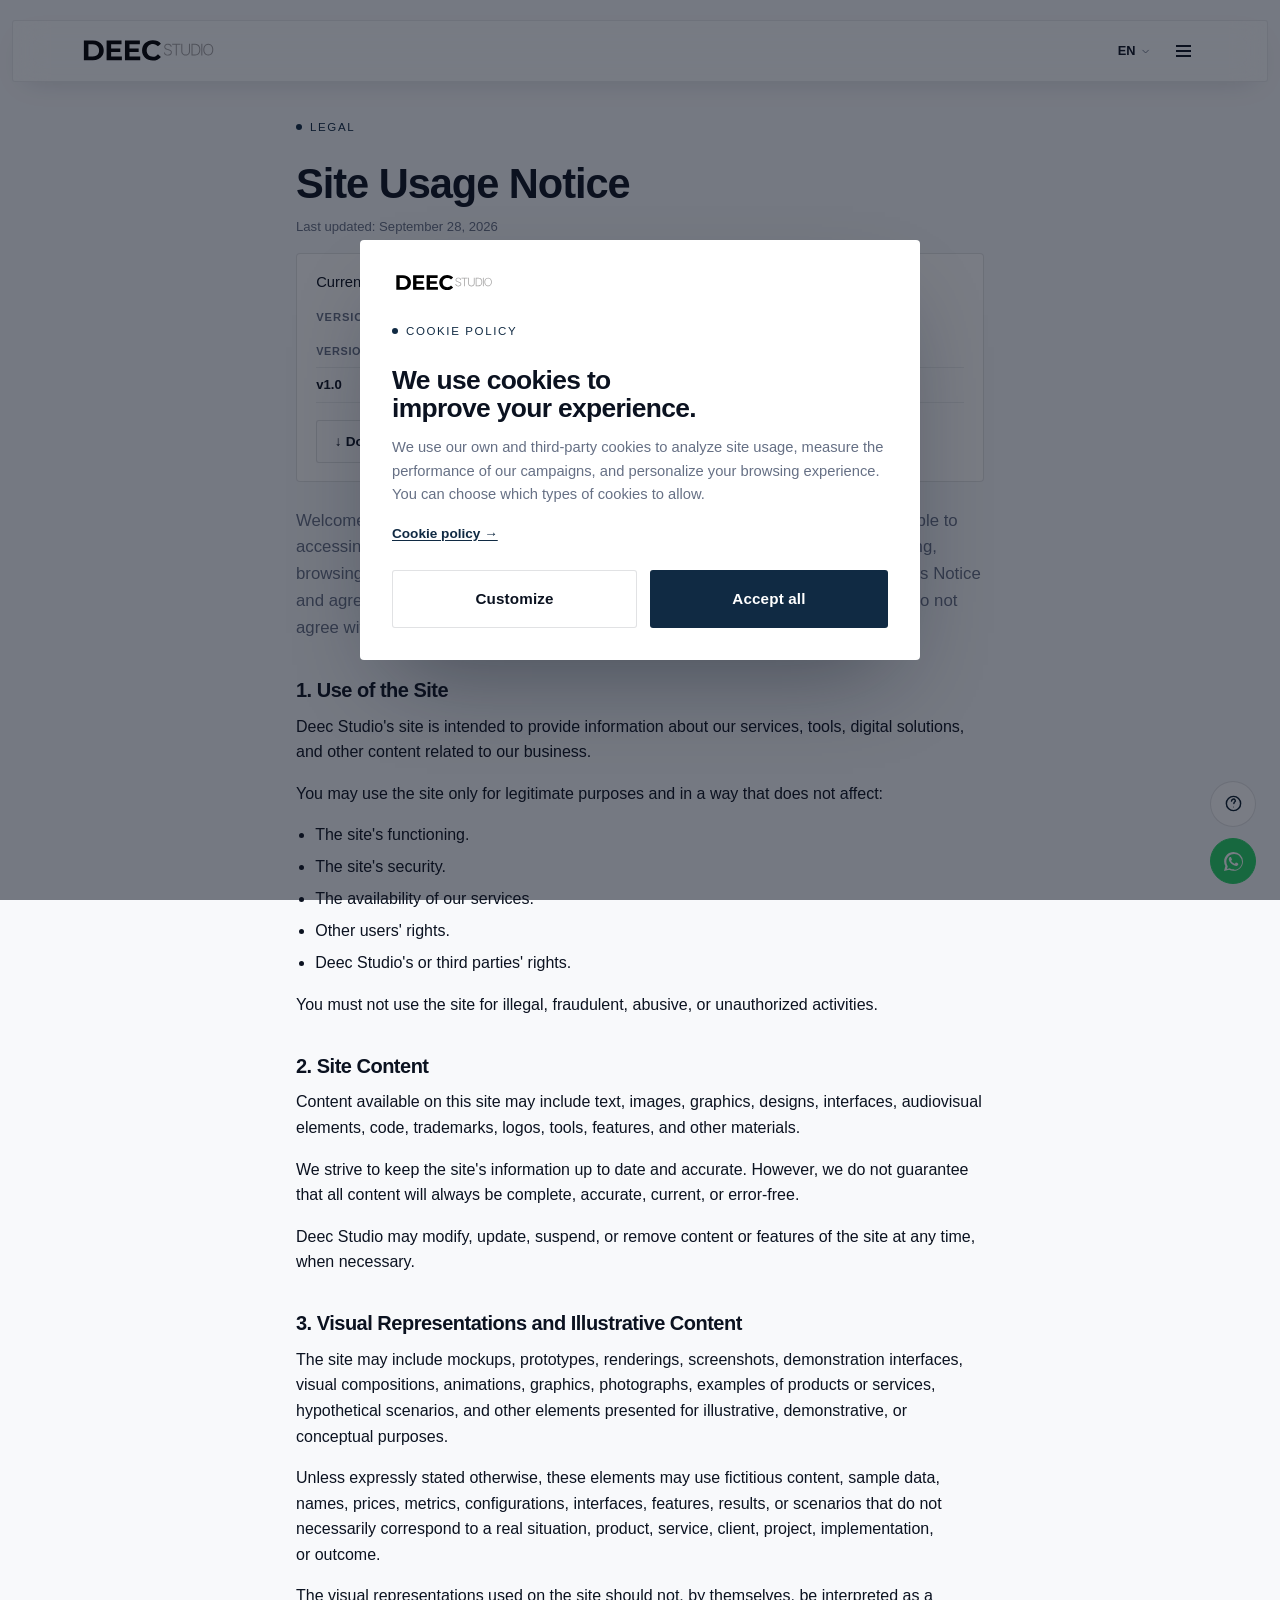
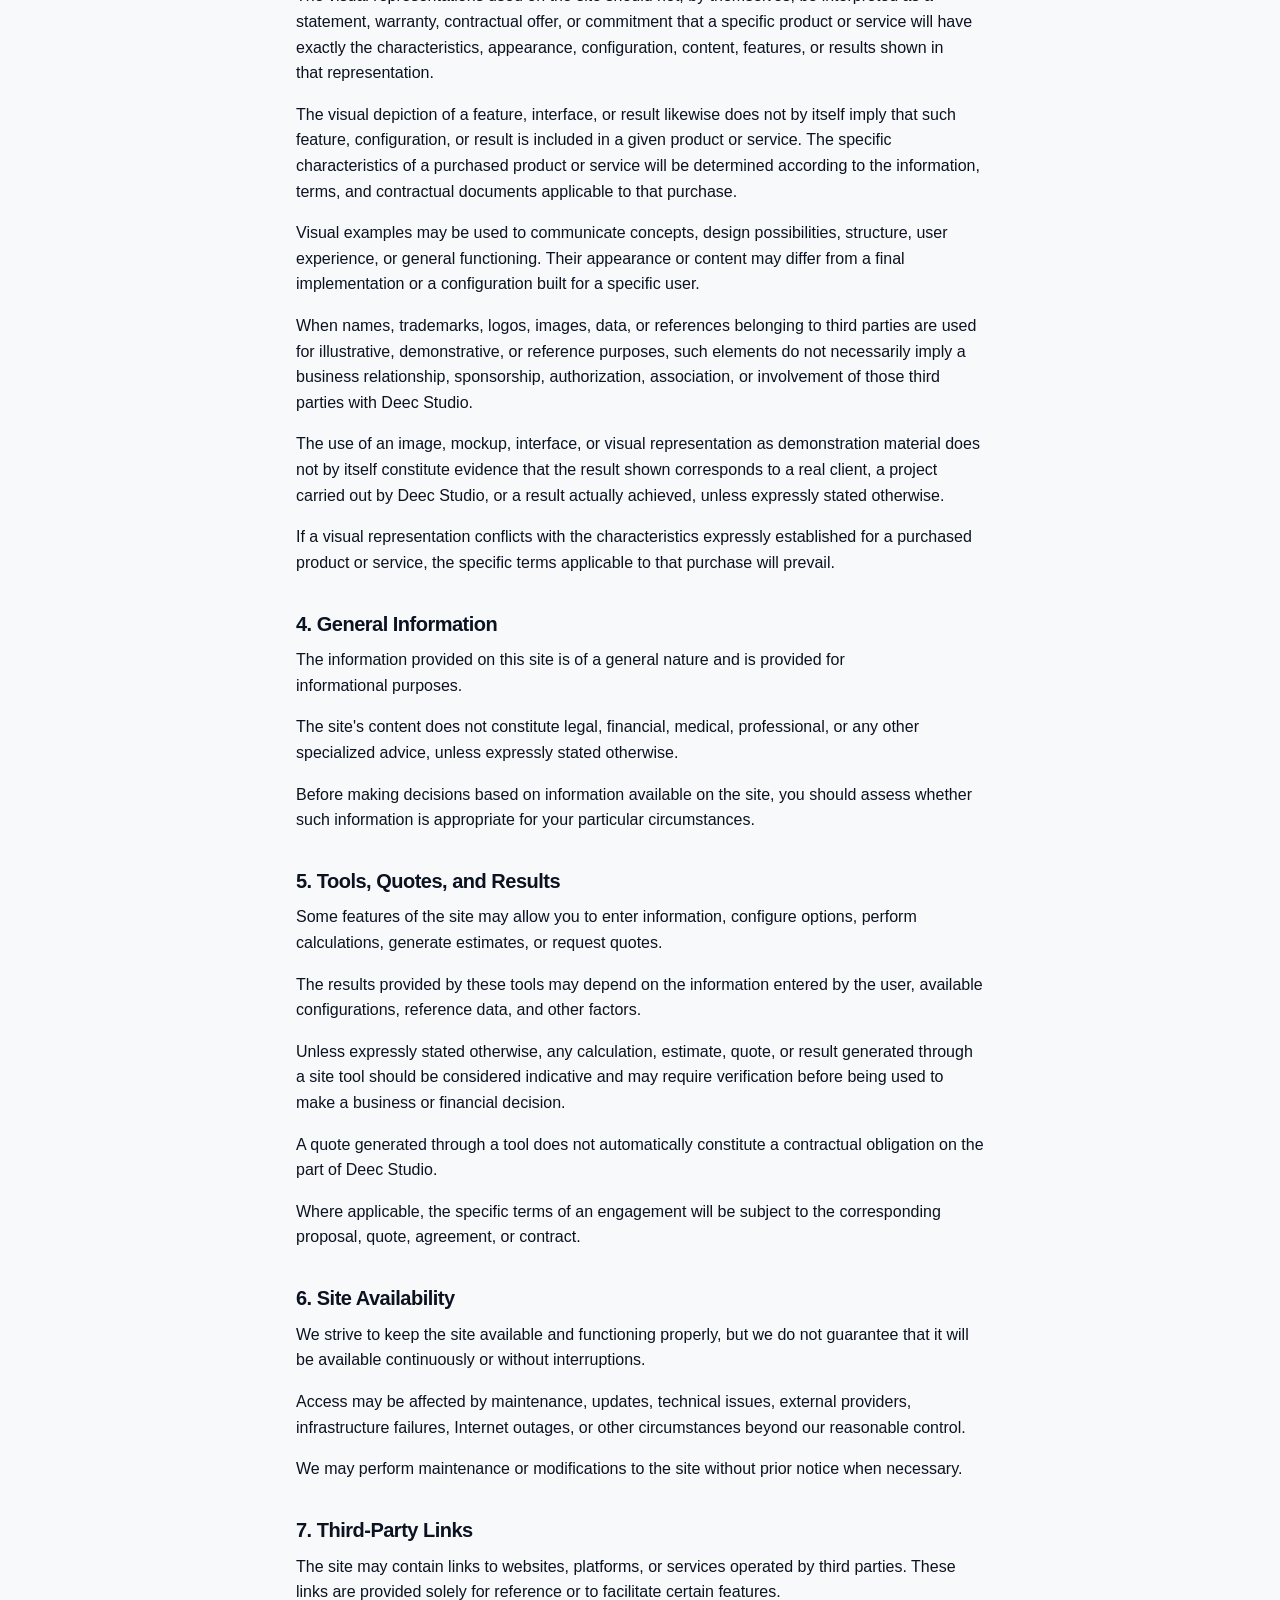
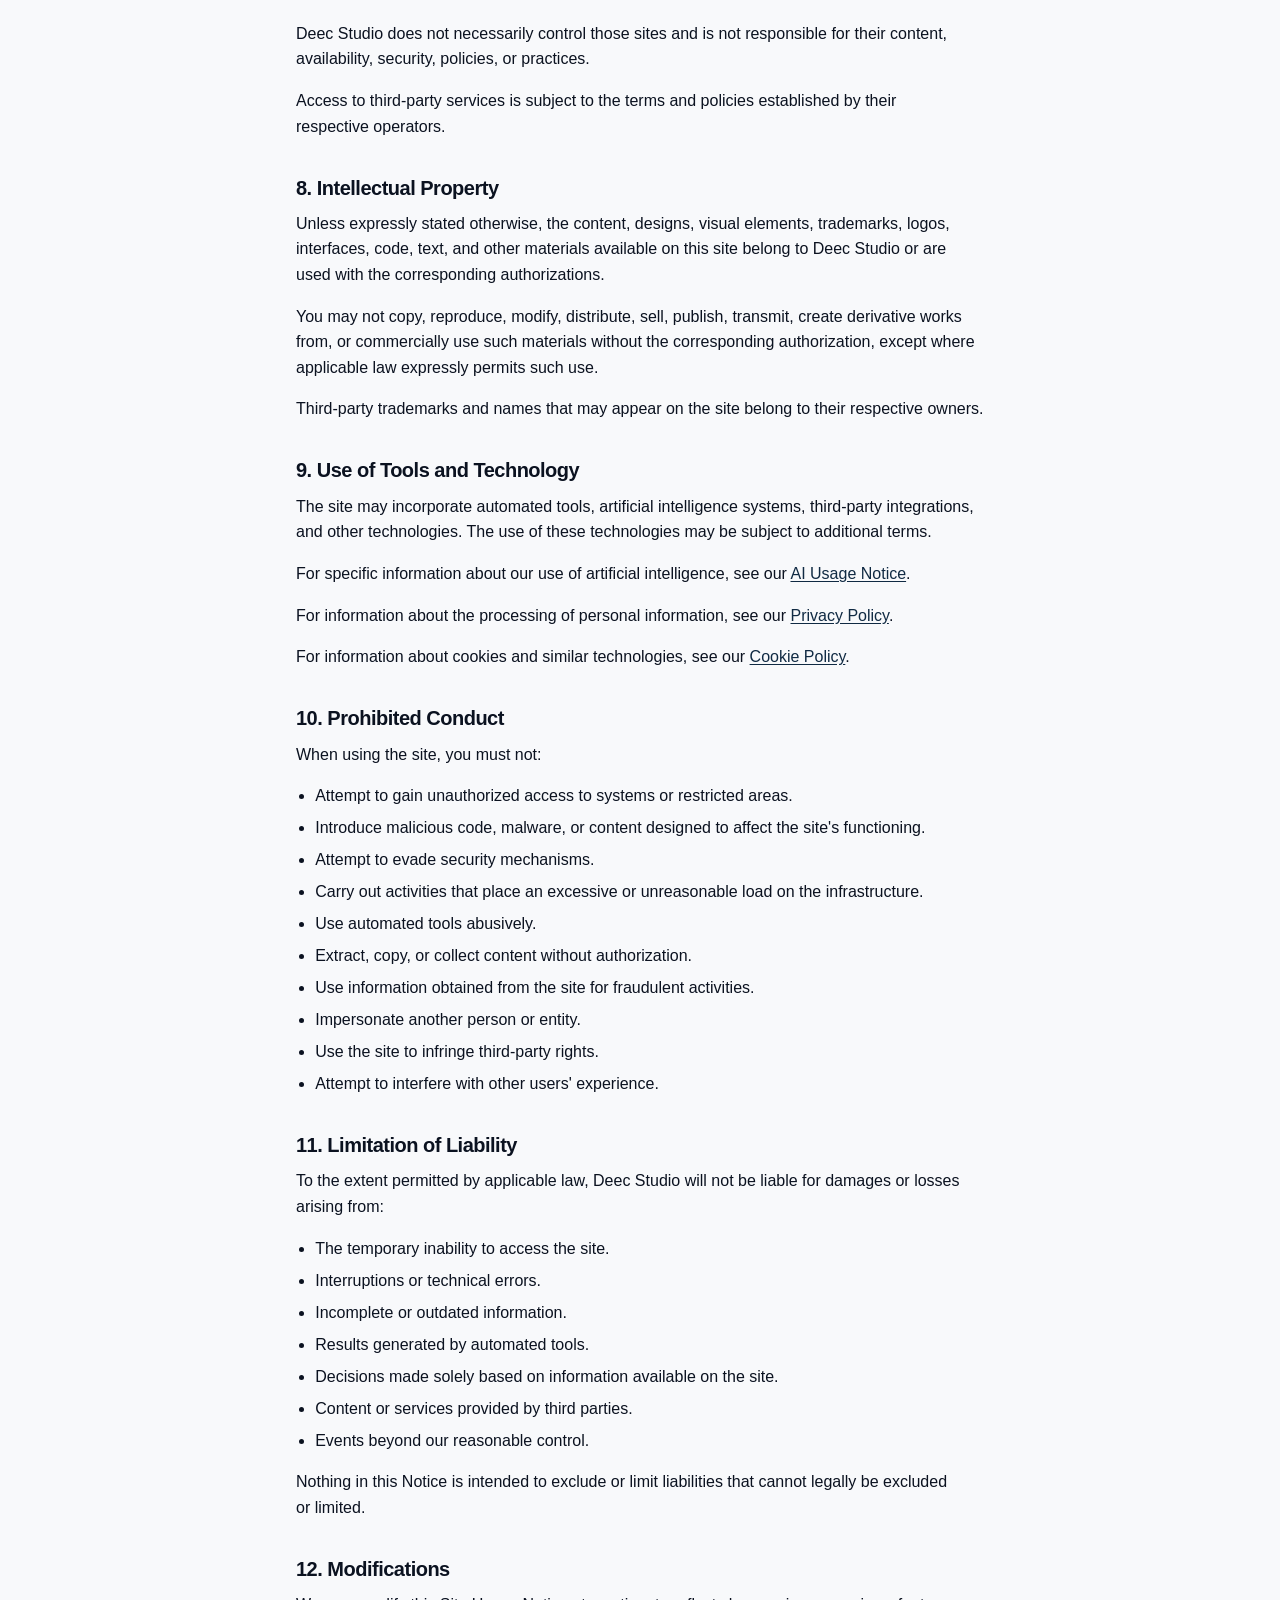
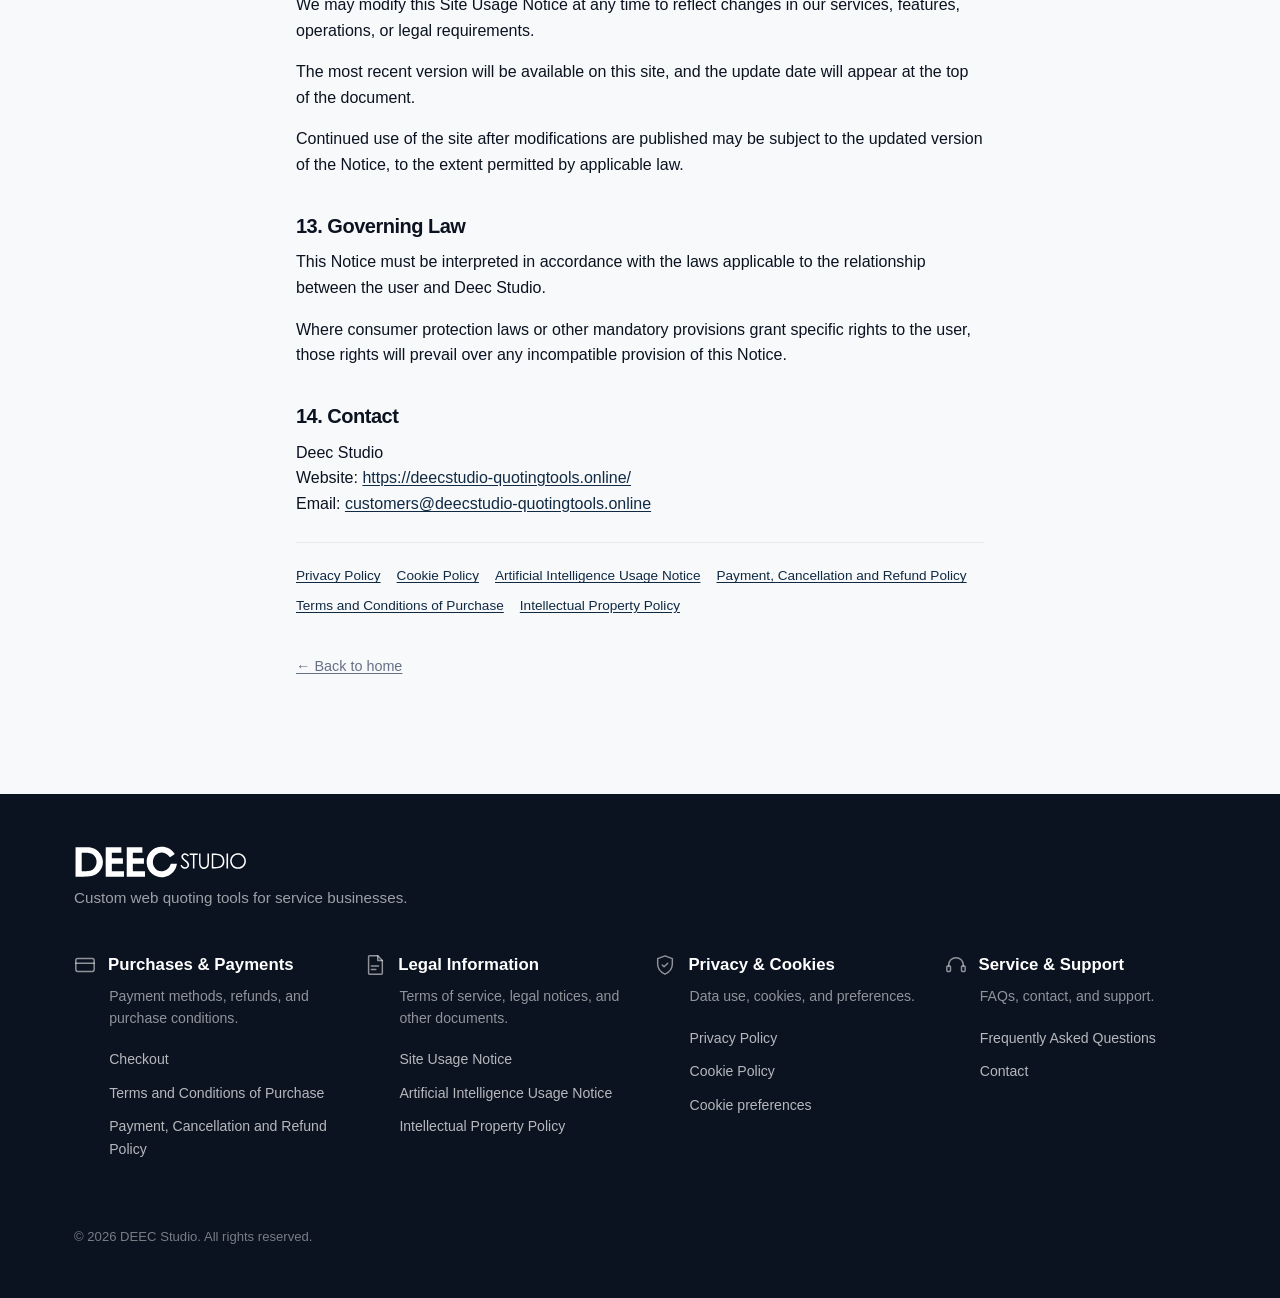
==== commit 8df9b88d: "Add files via upload" ====
--- a/Web Quoting Tools - DEEC Studio/aviso-de-uso.html
+++ b/Web Quoting Tools - DEEC Studio/aviso-de-uso.html
@@ -45,30 +45,20 @@
 <body data-legal-doc="site-usage-notice">
 <a class="skip-link" href="#main" data-i18n="a11y.skipLink">Saltar al contenido</a>
 
-<header class="nav" data-nav>
+<header class="nav nav-flat" data-nav>
   <div class="nav-inner">
     <a class="nav-brand" href="index.html" aria-label="DEEC Studio">
       <img class="nav-brand-logo" alt="DEEC Studio" width="141" height="30" src="assets/logo-deecstudio.svg" />
     </a>
     <div class="nav-actions">
-      <div class="nav-icons">
-        <a href="index.html#faq" class="nav-icon-btn" data-i18n-aria="a11y.faqLink" aria-label="Preguntas frecuentes">
-          <svg width="17" height="17" viewBox="0 0 24 24" fill="none" stroke="currentColor" stroke-width="1.8" stroke-linecap="round" stroke-linejoin="round"><circle cx="12" cy="12" r="9"/><path d="M9.5 9a2.5 2.5 0 0 1 4.6-1.4c.5.8.3 1.6-.4 2.2-.8.7-1.2 1.1-1.2 2.2"/><circle cx="12" cy="16.5" r=".6" fill="currentColor" stroke="none"/></svg>
-        </a>
-        <a href="#" class="nav-icon-btn" data-whatsapp-cta data-i18n-aria="a11y.whatsappLink" aria-label="Escribir por WhatsApp">
-          <svg width="17" height="17" viewBox="0 0 24 24" fill="currentColor"><path d="M17.472 14.382c-.297-.149-1.758-.867-2.03-.967-.273-.099-.471-.148-.67.15-.197.297-.767.966-.94 1.164-.173.199-.347.223-.644.075-.297-.15-1.255-.463-2.39-1.475-.883-.788-1.48-1.761-1.653-2.059-.173-.297-.018-.458.13-.606.134-.133.298-.347.446-.52.149-.174.198-.298.298-.497.099-.198.05-.371-.025-.52-.075-.149-.669-1.612-.916-2.207-.242-.579-.487-.5-.669-.51-.173-.008-.371-.01-.57-.01-.198 0-.52.074-.792.372-.272.297-1.04 1.016-1.04 2.479 0 1.462 1.065 2.875 1.213 3.074.149.198 2.096 3.2 5.077 4.487.709.306 1.262.489 1.694.626.712.226 1.36.194 1.872.118.571-.085 1.758-.719 2.006-1.413.248-.694.248-1.289.173-1.413-.074-.124-.272-.198-.57-.347z"/><path d="M12.05 21.9c-1.596 0-3.16-.415-4.53-1.2l-.326-.194-3.37.884.9-3.286-.213-.337a9.86 9.86 0 0 1-1.51-5.25c0-5.45 4.44-9.885 9.9-9.885 2.643 0 5.126 1.03 6.994 2.898a9.82 9.82 0 0 1 2.9 6.994c-.003 5.45-4.444 9.876-9.744 9.876zm8.413-18.28A11.815 11.815 0 0 0 12.05 0C5.495 0 .16 5.327.157 11.874a11.84 11.84 0 0 0 1.596 5.96L0 24l6.335-1.652a11.9 11.9 0 0 0 5.71 1.452h.005c6.554 0 11.89-5.328 11.893-11.876a11.8 11.8 0 0 0-3.48-8.304z"/></svg>
-        </a>
-      </div>
-      <div class="lang-toggle" data-lang-toggle role="group" data-i18n-aria="a11y.langGroup" aria-label="Idioma">
+      <div class="lang-toggle lang-toggle-single" data-lang-toggle data-lang-toggle-single role="group" data-i18n-aria="a11y.langGroup" aria-label="Idioma">
         <button type="button" class="lang-btn is-active" data-lang="es" aria-pressed="true" aria-label="Español">
-          <svg class="flag" viewBox="0 0 20 14"><rect width="20" height="14" fill="#AA151B"/><rect y="3.5" width="20" height="7" fill="#F1BF00"/></svg>
+          <span>ES</span>
+          <svg class="lang-btn-chevron" viewBox="0 0 24 24" fill="none" stroke="currentColor" stroke-width="2" stroke-linecap="round" stroke-linejoin="round" aria-hidden="true"><polyline points="6 9 12 15 18 9"/></svg>
         </button>
         <button type="button" class="lang-btn" data-lang="en" aria-pressed="false" aria-label="English">
-          <svg class="flag" viewBox="0 0 20 14">
-            <rect width="20" height="14" fill="#B22234"/>
-            <rect y="1.08" width="20" height="1.08" fill="#fff"/><rect y="3.23" width="20" height="1.08" fill="#fff"/><rect y="5.38" width="20" height="1.08" fill="#fff"/><rect y="7.54" width="20" height="1.08" fill="#fff"/><rect y="9.69" width="20" height="1.08" fill="#fff"/><rect y="11.85" width="20" height="1.08" fill="#fff"/>
-            <rect width="8.6" height="7.54" fill="#3C3B6E"/>
-          </svg>
+          <span>EN</span>
+          <svg class="lang-btn-chevron" viewBox="0 0 24 24" fill="none" stroke="currentColor" stroke-width="2" stroke-linecap="round" stroke-linejoin="round" aria-hidden="true"><polyline points="6 9 12 15 18 9"/></svg>
         </button>
       </div>
       <button class="menu-toggle" data-menu-toggle aria-expanded="false" aria-controls="menu-panel" aria-label="Abrir menú">
--- a/Web Quoting Tools - DEEC Studio/styles.css
+++ b/Web Quoting Tools - DEEC Studio/styles.css
@@ -2988,6 +2988,19 @@
 .checkout-includes-list li { display: flex; align-items: flex-start; gap: .9rem; }
 .checkout-includes-list strong { display: block; font-size: .92rem; font-weight: 600; color: var(--ink); }
 .checkout-includes-list small { display: block; margin-top: .15rem; font-size: .78rem; color: var(--ink-mute); line-height: 1.4; }
+.checkout-check {
+  flex: 0 0 auto;
+  width: 1.3rem;
+  height: 1.3rem;
+  margin-top: .05rem;
+  display: inline-flex;
+  align-items: center;
+  justify-content: center;
+  border-radius: 50%;
+  background: color-mix(in srgb, var(--success) 12%, var(--paper));
+  color: var(--success);
+}
+.checkout-check svg { width: 11px; height: 11px; }
 .checkout-sublabel {
   margin: 1.4rem 0 .7rem;
   font-family: var(--mono);
@@ -3051,6 +3064,13 @@
   opacity: .55;
 }
 .checkout-cross svg { width: 11px; height: 11px; stroke: var(--cream); }
+
+/* Used on the index.html "oferta" card only, where the not-included
+   list sits alongside the 1.3rem checkout-check circles (includes +
+   benefits) — keeps all three lists in that card the same icon size.
+   checkout.html's own not-included list is untouched (its icons match
+   its own 2rem checkout-benefit-icon badges). */
+.checkout-not-included-list-compact .checkout-cross { width: 1.3rem; height: 1.3rem; }
 
 .checkout-checkbox-row {
   display: flex;
